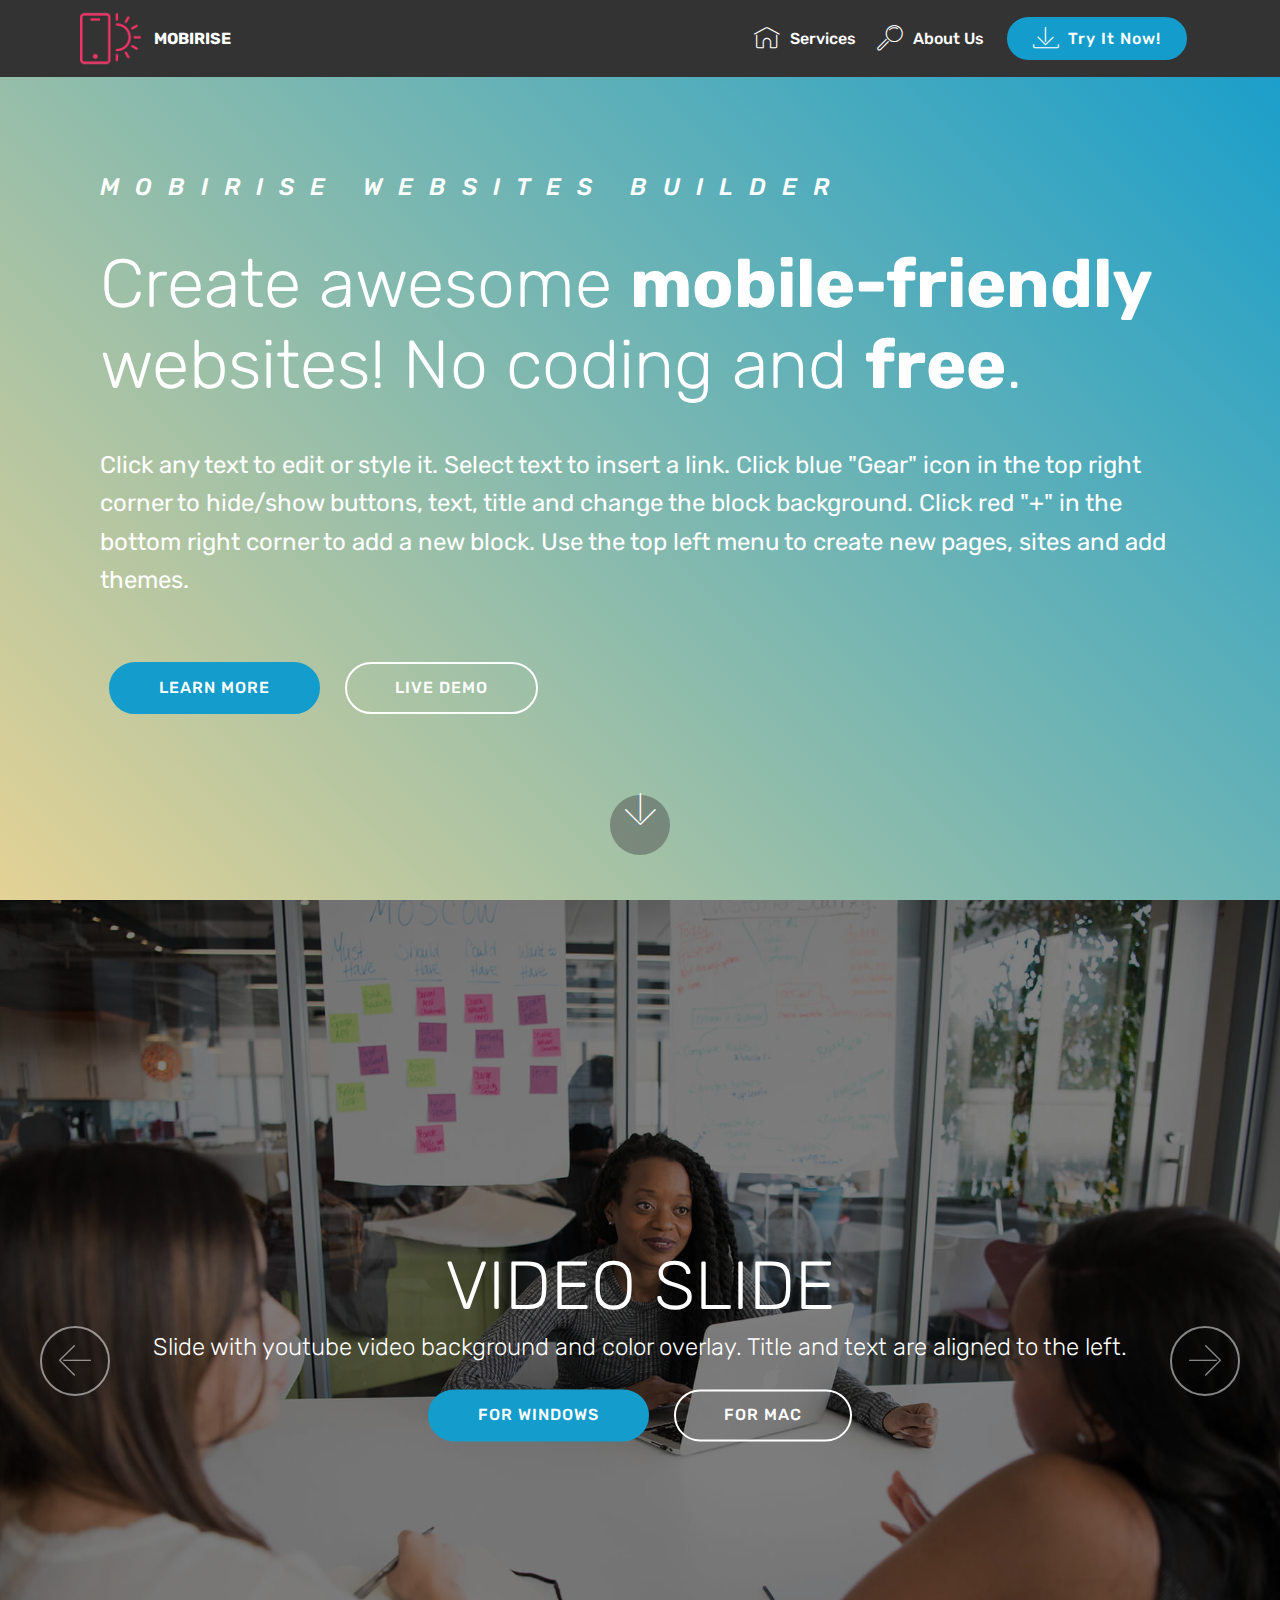
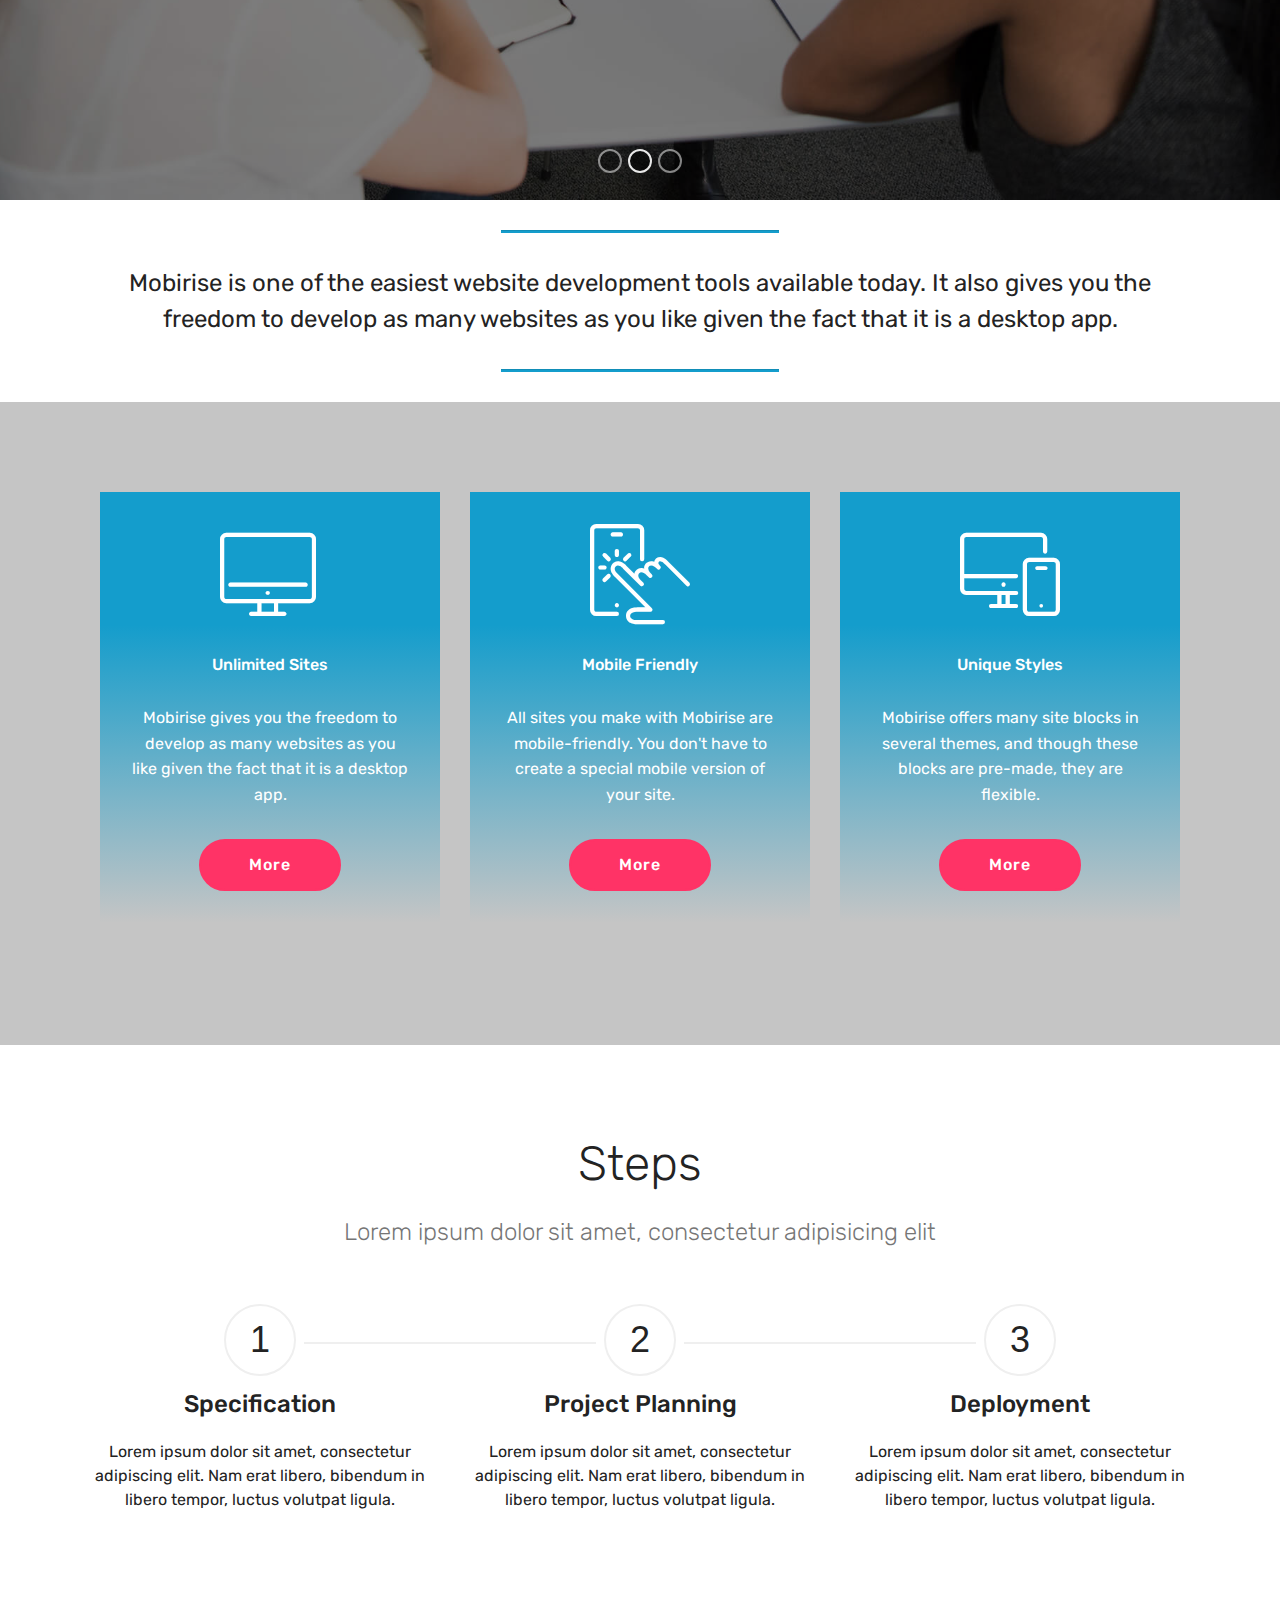
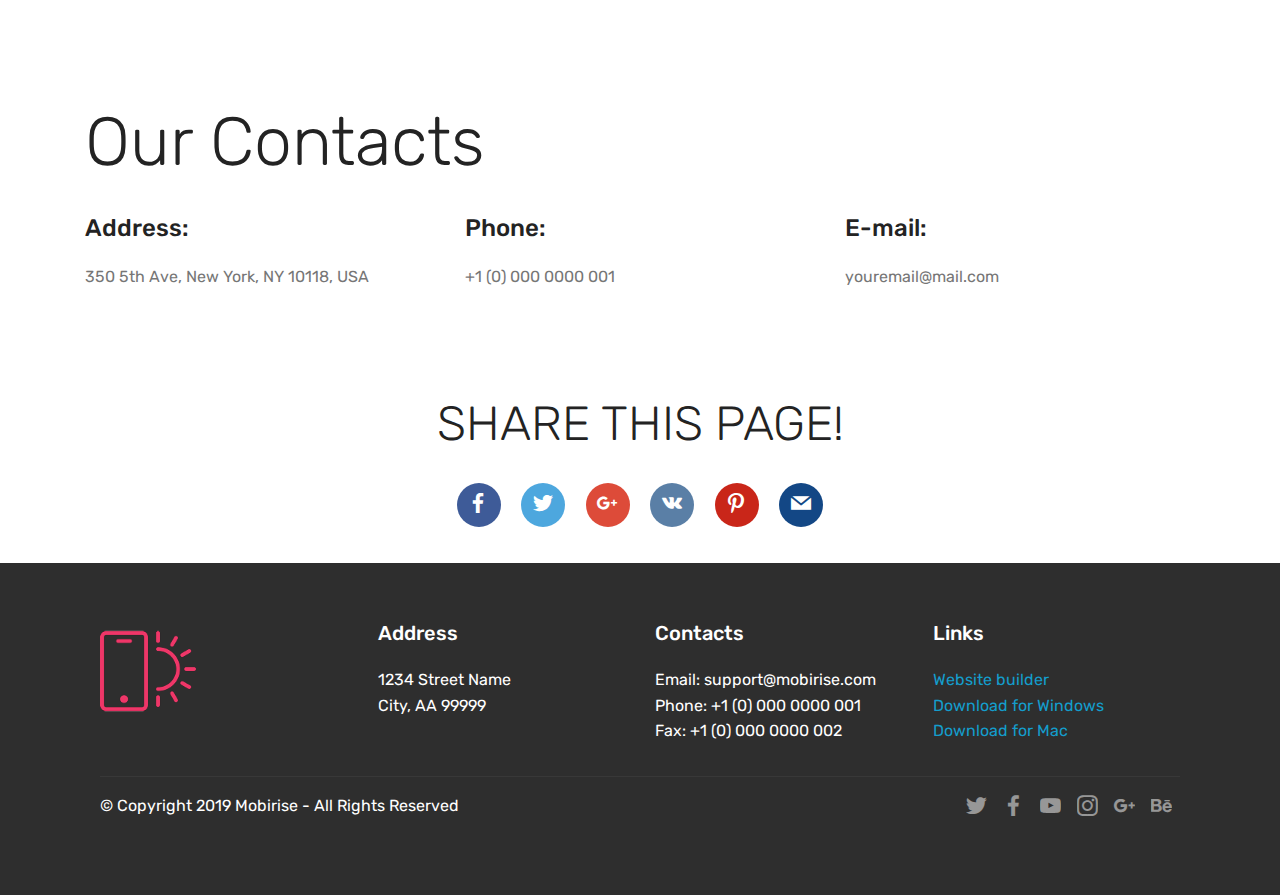
==== index.html @ 3c2e643e "create github pages" ====
<!DOCTYPE html>
<html  >
<head>
  <!-- Site made with Mobirise Website Builder v4.10.5, https://mobirise.com -->
  <meta charset="UTF-8">
  <meta http-equiv="X-UA-Compatible" content="IE=edge">
  <meta name="generator" content="Mobirise v4.10.5, mobirise.com">
  <meta name="viewport" content="width=device-width, initial-scale=1, minimum-scale=1">
  <link rel="shortcut icon" href="assets/images/images-128x78.png" type="image/x-icon">
  <meta name="description" content="">
  
  <title>Home</title>
  <link rel="stylesheet" href="assets/web/assets/mobirise-icons/mobirise-icons.css">
  <link rel="stylesheet" href="assets/tether/tether.min.css">
  <link rel="stylesheet" href="assets/bootstrap/css/bootstrap.min.css">
  <link rel="stylesheet" href="assets/bootstrap/css/bootstrap-grid.min.css">
  <link rel="stylesheet" href="assets/bootstrap/css/bootstrap-reboot.min.css">
  <link rel="stylesheet" href="assets/dropdown/css/style.css">
  <link rel="stylesheet" href="assets/socicon/css/styles.css">
  <link rel="stylesheet" href="assets/theme/css/style.css">
  <link rel="stylesheet" href="assets/mobirise/css/mbr-additional.css" type="text/css">
  
  
  
</head>
<body>
  <section class="menu cid-rwXrgHMlRK" once="menu" id="menu1-0">

    

    <nav class="navbar navbar-expand beta-menu navbar-dropdown align-items-center navbar-fixed-top navbar-toggleable-sm">
        <button class="navbar-toggler navbar-toggler-right" type="button" data-toggle="collapse" data-target="#navbarSupportedContent" aria-controls="navbarSupportedContent" aria-expanded="false" aria-label="Toggle navigation">
            <div class="hamburger">
                <span></span>
                <span></span>
                <span></span>
                <span></span>
            </div>
        </button>
        <div class="menu-logo">
            <div class="navbar-brand">
                <span class="navbar-logo">
                    <a href="https://mobirise.co">
                         <img src="assets/images/logo2.png" alt="Mobirise" style="height: 3.8rem;">
                    </a>
                </span>
                <span class="navbar-caption-wrap">
                    <a class="navbar-caption text-white display-4" href="https://mobirise.co">
                        MOBIRISE
                    </a>
                </span>
            </div>
        </div>
        <div class="collapse navbar-collapse" id="navbarSupportedContent">
            <ul class="navbar-nav nav-dropdown" data-app-modern-menu="true">
                <li class="nav-item">
                    <a class="nav-link link text-white display-4" href="https://mobirise.co">
                        <span class="mbri-home mbr-iconfont mbr-iconfont-btn"></span>
                        Services
                    </a>
                </li>
                <li class="nav-item">
                    <a class="nav-link link text-white display-4" href="https://mobirise.co">
                        <span class="mbri-search mbr-iconfont mbr-iconfont-btn"></span>
                        About Us
                    </a>
                </li>
            </ul>
            <div class="navbar-buttons mbr-section-btn">
                <a class="btn btn-sm btn-primary display-4" href="https://mobirise.co">
                    <span class="mbri-save mbr-iconfont mbr-iconfont-btn "></span>
                    Try It Now!
                </a>
            </div>
        </div>
    </nav>
</section>

<section class="engine"><a href="https://mobirise.info/r">bootstrap templates</a></section><section class="header11 cid-rwXrsDc1kl mbr-fullscreen" id="header11-1">

    <!-- Block parameters controls (Blue "Gear" panel) -->
    
    <!-- End block parameters -->

    
    <div class="container align-left">
        <div class="media-container-column mbr-white col-md-12">
            <h3 class="mbr-section-subtitle py-3 mbr-fonts-style display-5">
                MOBIRISE WEBSITES BUILDER
            </h3>
            <h1 class="mbr-section-title py-3 mbr-fonts-style display-1">
                Create awesome <strong>mobile-friendly</strong> websites! No coding and <strong>free</strong>.
            </h1>
            <p class="mbr-text py-3 mbr-fonts-style display-5">
                Click any text to edit or style it. Select text to insert a link. Click blue "Gear" icon in the top right corner to hide/show buttons, text, title and change the block background. Click red "+" in the bottom right corner to add a new block. Use the top left menu to create new pages, sites and add themes.
            </p>
            <div class="mbr-section-btn py-4">
                    <a class="btn btn-md btn-primary display-4" href="https://mobirise.co">LEARN MORE</a>
                    <a class="btn btn-md btn-white-outline display-4" href="https://mobirise.co">LIVE DEMO</a>
            </div>
        </div>
    </div>

    <div class="mbr-arrow hidden-sm-down" aria-hidden="true">
        <a href="#next">
            <i class="mbri-down mbr-iconfont"></i>
        </a>
    </div>
</section>

<section class="carousel slide cid-rwXrDfEy8z" data-interval="false" id="slider1-2">

    

    <div class="full-screen"><div class="mbr-slider slide carousel" data-pause="true" data-keyboard="false" data-ride="false" data-interval="false"><ol class="carousel-indicators"><li data-app-prevent-settings="" data-target="#slider1-2" data-slide-to="0"></li><li data-app-prevent-settings="" data-target="#slider1-2" class=" active" data-slide-to="1"></li><li data-app-prevent-settings="" data-target="#slider1-2" data-slide-to="2"></li></ol><div class="carousel-inner" role="listbox"><div class="carousel-item slider-fullscreen-image" data-bg-video-slide="false" style="background-image: url(assets/images/mbr-1920x1252.jpg);"><div class="container container-slide"><div class="image_wrapper"><div class="mbr-overlay"></div><img src="assets/images/mbr-1920x1252.jpg"><div class="carousel-caption justify-content-center"><div class="col-10 align-center"><h2 class="mbr-fonts-style display-1">FULL SCREEN SLIDER</h2><p class="lead mbr-text mbr-fonts-style display-5">Choose from the large selection of latest pre-made blocks - jumbotrons, hero images, parallax scrolling, video backgrounds, hamburger menu, sticky header and more.</p><div class="mbr-section-btn" buttons="0"><a class="btn btn-success display-4" href="https://mobirise.com">FOR WINDOWS</a> <a class="btn  btn-white-outline display-4" href="https://mobirise.com">FOR MAC</a></div></div></div></div></div></div><div class="carousel-item slider-fullscreen-image active" data-bg-video-slide="false" style="background-image: url(assets/images/background2.jpg);"><div class="container container-slide"><div class="image_wrapper"><div class="mbr-overlay"></div><img src="assets/images/background2.jpg"><div class="carousel-caption justify-content-center"><div class="col-10 align-center"><h2 class="mbr-fonts-style display-1">VIDEO SLIDE</h2><p class="lead mbr-text mbr-fonts-style display-5">Slide with youtube video background and color overlay. Title and text are aligned to the left.</p><div class="mbr-section-btn" buttons="0"><a class="btn btn-primary display-4" href="https://mobirise.com">FOR WINDOWS</a> <a class="btn  btn-white-outline display-4" href="https://mobirise.com">FOR MAC</a></div></div></div></div></div></div><div class="carousel-item slider-fullscreen-image" data-bg-video-slide="false" style="background-image: url(assets/images/background3.jpg);"><div class="container container-slide"><div class="image_wrapper"><div class="mbr-overlay"></div><img src="assets/images/background3.jpg"><div class="carousel-caption justify-content-center"><div class="col-10 align-right"><h2 class="mbr-fonts-style display-1">IMAGE SLIDE</h2><p class="lead mbr-text mbr-fonts-style display-5">Choose from the large selection of latest pre-made blocks - jumbotrons, hero images, parallax scrolling, video backgrounds, hamburger menu, sticky header and more.</p><div class="mbr-section-btn" buttons="0"><a class="btn btn-info display-4" href="https://mobirise.com">FOR WINDOWS</a> <a class="btn  btn-white-outline display-4" href="https://mobirise.com">FOR MAC</a></div></div></div></div></div></div></div><a data-app-prevent-settings="" class="carousel-control carousel-control-prev" role="button" data-slide="prev" href="#slider1-2"><span aria-hidden="true" class="mbri-left mbr-iconfont"></span><span class="sr-only">Previous</span></a><a data-app-prevent-settings="" class="carousel-control carousel-control-next" role="button" data-slide="next" href="#slider1-2"><span aria-hidden="true" class="mbri-right mbr-iconfont"></span><span class="sr-only">Next</span></a></div></div>

</section>

<section class="mbr-section article content9 cid-rwXrHRR3zZ" id="content9-3">
    
     

    <div class="container">
        <div class="inner-container" style="width: 100%;">
            <hr class="line" style="width: 25%;">
            <div class="section-text align-center mbr-fonts-style display-5">
                    Mobirise is one of the easiest website development tools available today. It also gives you the freedom to develop as many websites as you like given the fact that it is a desktop app.
                </div>
            <hr class="line" style="width: 25%;">
        </div>
        </div>
</section>

<section class="features8 cid-rwXrQeJjG5 mbr-parallax-background" id="features8-4">

    

    <div class="mbr-overlay" style="opacity: 0.2; background-color: rgb(35, 35, 35);">
    </div>

    <div class="container">
        <div class="media-container-row">

            <div class="card  col-12 col-md-6 col-lg-4">
                <div class="card-img">
                    <span class="mbri-desktop mbr-iconfont"></span>
                </div>
                <div class="card-box align-center">
                    <h4 class="card-title mbr-fonts-style display-7">
                        Unlimited Sites
                    </h4>
                    <p class="mbr-text mbr-fonts-style display-7">
                       Mobirise gives you the freedom to develop as many websites as you like given the fact that it is a desktop app.
                    </p>
                    <div class="mbr-section-btn text-center">
                        <a href="https://mobirise.co" class="btn btn-secondary display-4">
                            More
                        </a>
                    </div>
                </div>
            </div>

            <div class="card  col-12 col-md-6 col-lg-4">
                <div class="card-img">
                    <span class="mbri-touch mbr-iconfont"></span>
                </div>
                <div class="card-box align-center">
                    <h4 class="card-title mbr-fonts-style display-7">
                        Mobile Friendly
                    </h4>
                    <p class="mbr-text mbr-fonts-style display-7">
                       All sites you make with Mobirise are mobile-friendly. You don't have to create a special mobile version of your site.
                    </p>
                    <div class="mbr-section-btn text-center">
                        <a href="https://mobirise.co" class="btn btn-secondary display-4">
                            More
                        </a>
                    </div>
                </div>
            </div>

            <div class="card  col-12 col-md-6 col-lg-4">
                <div class="card-img">
                    <span class="mbri-responsive mbr-iconfont"></span>
                </div>
                <div class="card-box align-center">
                    <h4 class="card-title mbr-fonts-style display-7">
                        Unique Styles
                    </h4>
                    <p class="mbr-text mbr-fonts-style display-7">
                       Mobirise offers many site blocks in several themes, and though these blocks are pre-made, they are flexible.
                    </p>
                    <div class="mbr-section-btn text-center">
                        <a href="https://mobirise.co" class="btn btn-secondary display-4">
                            More
                        </a>
                    </div>
                </div>
            </div>

            
        </div>
    </div>
</section>

<section class="step2 cid-rwXswhJ7ss" id="step2-7">

    

    
    
    <div class="container">
        <h2 class="mbr-section-title pb-3 mbr-fonts-style align-center display-2">
            Steps
        </h2>
        <h3 class="mbr-section-subtitle pb-5 mbr-fonts-style align-center display-5">
            Lorem ipsum dolor sit amet, consectetur adipisicing elit
        </h3>
        <div class="step-container row justify-content-center">
            <div class="card col-12 col-md-4 separline">
                <div class="step-element">
                    <div class="step-wrapper pb-3">
                        <h3 class="step d-flex align-items-center justify-content-center m-auto">
                            1
                        </h3>
                    </div>          
                    <div class="step-text-content align-center">
                        <h4 class="mbr-step-title pb-3 mbr-fonts-style display-5">Specification
                        </h4>
                        <p class="mbr-step-text mbr-fonts-style display-7">
                            Lorem ipsum dolor sit amet, consectetur adipiscing elit. Nam erat libero, bibendum in libero tempor, luctus volutpat ligula.</p>
                    </div>
                </div>
            </div>

            <div class="card col-12 separline col-md-4">
                <div class="step-element">
                    <div class="step-wrapper pb-3">
                        <h3 class="step d-flex align-items-center justify-content-center m-auto">
                            2
                        </h3>
                    </div>          
                    <div class="step-text-content align-center">
                        <h4 class="mbr-step-title pb-3 mbr-fonts-style display-5">Project Planning</h4>
                        <p class="mbr-step-text mbr-fonts-style display-7">
                            Lorem ipsum dolor sit amet, consectetur adipiscing elit. Nam erat libero, bibendum in libero tempor, luctus volutpat ligula.</p>
                    </div>
                </div>
            </div>

            <div class="card col-md-4 col-12 separline last-child">
                <div class="step-element">
                    <div class="step-wrapper pb-3">
                        <h3 class="step d-flex align-items-center justify-content-center m-auto">
                            3
                        </h3>
                    </div>          
                    <div class="step-text-content align-center">
                        <h4 class="mbr-step-title pb-3 mbr-fonts-style display-5">Deployment
                        </h4>
                        <p class="mbr-step-text mbr-fonts-style display-7">
                            Lorem ipsum dolor sit amet, consectetur adipiscing elit. Nam erat libero, bibendum in libero tempor, luctus volutpat ligula.</p>
                    </div>
                </div>
            </div>

            
            
            
            
            
            
            
            
            
            
            
        </div>
    </div>
</section>

<section class="mbr-section contacts2 cid-rwXsHUKEBJ" id="contacts2-8">
    <!---->
    
    <!---->
    <!--Overlay-->
    
    <!--Container-->
    <div class="container">
        <div class="row">
            <!--Titles-->
            <div class="title col-12">
                <h2 class="align-left mbr-fonts-style display-1">
                    Our Contacts
                </h2>
                
            </div>
            <div class="col-12">
                <div class="row justify-content-center">
                    <div class="col-12 col-md-4">
                        <div class="b b-adress">
                            <h5 class="align-left mbr-fonts-style m-0 display-5">
                                Address:
                            </h5>
                            <p class="mbr-text align-left mbr-fonts-style display-7">
                                350 5th Ave, New York, NY 10118, USA
                            </p>
                        </div>
                    </div>
                    <div class="col-12 col-md-4">
                        <div class="b b-phone">
                            <h5 class="align-left mbr-fonts-style m-0 display-5">
                                Phone:
                            </h5>
                            <p class="mbr-text align-left mbr-fonts-style display-7">
                                +1 (0) 000 0000 001
                            </p>
                        </div>
                    </div>
                    <div class="col-12 col-md-4">
                        <div class="b b-mail">
                            <h5 class="align-left mbr-fonts-style m-0 display-5">
                                E-mail:
                            </h5>
                            <p class="mbr-text align-left mbr-fonts-style display-7">
                                youremail@mail.com
                            </p>
                        </div>
                    </div>
                </div>
            </div>
        </div>
    </div>
</section>

<section class="cid-rwXsNIsAs7" id="social-buttons3-9">
    
    

    

    <div class="container">
        <div class="media-container-row">
            <div class="col-md-8 align-center">
                <h2 class="pb-3 mbr-section-title mbr-fonts-style display-2">
                    SHARE THIS PAGE!
                </h2>
                <div>
                    <div class="mbr-social-likes">
                        <span class="btn btn-social socicon-bg-facebook facebook mx-2" title="Share link on Facebook">
                            <i class="socicon socicon-facebook"></i>
                        </span>
                        <span class="btn btn-social twitter socicon-bg-twitter mx-2" title="Share link on Twitter">
                            <i class="socicon socicon-twitter"></i>
                        </span>
                        <span class="btn btn-social plusone socicon-bg-googleplus mx-2" title="Share link on Google+">
                            <i class="socicon socicon-googleplus"></i>
                        </span>
                        <span class="btn btn-social vkontakte socicon-bg-vkontakte mx-2" title="Share link on VKontakte">
                            <i class="socicon socicon-vkontakte"></i>
                        </span>
                        
                        <span class="btn btn-social pinterest socicon-bg-pinterest mx-2" title="Share link on Pinterest">
                            <i class="socicon socicon-pinterest"></i>
                        </span>
                        <span class="btn btn-social mailru socicon-bg-mail mx-2" title="Share link on Mailru">
                            <i class="socicon socicon-mail"></i>
                        </span>
                    </div>
                </div>
            </div>
        </div>
    </div>
</section>

<section class="cid-rwXt4MSSLx" id="footer1-b">

    

    

    <div class="container">
        <div class="media-container-row content text-white">
            <div class="col-12 col-md-3">
                <div class="media-wrap">
                    <a href="https://mobirise.co/">
                        <img src="assets/images/logo2.png" alt="Mobirise">
                    </a>
                </div>
            </div>
            <div class="col-12 col-md-3 mbr-fonts-style display-7">
                <h5 class="pb-3">
                    Address
                </h5>
                <p class="mbr-text">
                    1234 Street Name
                    <br>City, AA 99999
                </p>
            </div>
            <div class="col-12 col-md-3 mbr-fonts-style display-7">
                <h5 class="pb-3">
                    Contacts
                </h5>
                <p class="mbr-text">
                    Email: support@mobirise.com
                    <br>Phone: +1 (0) 000 0000 001
                    <br>Fax: +1 (0) 000 0000 002
                </p>
            </div>
            <div class="col-12 col-md-3 mbr-fonts-style display-7">
                <h5 class="pb-3">
                    Links
                </h5>
                <p class="mbr-text">
                    <a class="text-primary" href="https://mobirise.co/">Website builder</a>
                    <br><a class="text-primary" href="https://mobirise.co/">Download for Windows</a>
                    <br><a class="text-primary" href="https://mobirise.co/">Download for Mac</a>
                </p>
            </div>
        </div>
        <div class="footer-lower">
            <div class="media-container-row">
                <div class="col-sm-12">
                    <hr>
                </div>
            </div>
            <div class="media-container-row mbr-white">
                <div class="col-sm-6 copyright">
                    <p class="mbr-text mbr-fonts-style display-7">
                        © Copyright 2019 Mobirise - All Rights Reserved
                    </p>
                </div>
                <div class="col-md-6">
                    <div class="social-list align-right">
                        <div class="soc-item">
                            <a href="https://twitter.com/mobirise" target="_blank">
                                <span class="socicon-twitter socicon mbr-iconfont mbr-iconfont-social"></span>
                            </a>
                        </div>
                        <div class="soc-item">
                            <a href="https://www.facebook.com/pages/Mobirise/1616226671953247" target="_blank">
                                <span class="socicon-facebook socicon mbr-iconfont mbr-iconfont-social"></span>
                            </a>
                        </div>
                        <div class="soc-item">
                            <a href="https://www.youtube.com/c/mobirise" target="_blank">
                                <span class="socicon-youtube socicon mbr-iconfont mbr-iconfont-social"></span>
                            </a>
                        </div>
                        <div class="soc-item">
                            <a href="https://instagram.com/mobirise" target="_blank">
                                <span class="socicon-instagram socicon mbr-iconfont mbr-iconfont-social"></span>
                            </a>
                        </div>
                        <div class="soc-item">
                            <a href="https://plus.google.com/u/0/+Mobirise" target="_blank">
                                <span class="socicon-googleplus socicon mbr-iconfont mbr-iconfont-social"></span>
                            </a>
                        </div>
                        <div class="soc-item">
                            <a href="https://www.behance.net/Mobirise" target="_blank">
                                <span class="socicon-behance socicon mbr-iconfont mbr-iconfont-social"></span>
                            </a>
                        </div>
                    </div>
                </div>
            </div>
        </div>
    </div>
</section>


  <script src="assets/web/assets/jquery/jquery.min.js"></script>
  <script src="assets/popper/popper.min.js"></script>
  <script src="assets/tether/tether.min.js"></script>
  <script src="assets/bootstrap/js/bootstrap.min.js"></script>
  <script src="assets/smoothscroll/smooth-scroll.js"></script>
  <script src="assets/dropdown/js/nav-dropdown.js"></script>
  <script src="assets/dropdown/js/navbar-dropdown.js"></script>
  <script src="assets/touchswipe/jquery.touch-swipe.min.js"></script>
  <script src="assets/ytplayer/jquery.mb.ytplayer.min.js"></script>
  <script src="assets/sociallikes/social-likes.js"></script>
  <script src="assets/bootstrapcarouselswipe/bootstrap-carousel-swipe.js"></script>
  <script src="assets/parallax/jarallax.min.js"></script>
  <script src="assets/vimeoplayer/jquery.mb.vimeo_player.js"></script>
  <script src="assets/theme/js/script.js"></script>
  <script src="assets/slidervideo/script.js"></script>
  
  
</body>
</html>
---- assets/web/assets/mobirise-icons/mobirise-icons.css ----
@font-face {
  font-family: 'MobiriseIcons';
  src:  url('mobirise-icons.eot?spat4u');
  src:  url('mobirise-icons.eot?spat4u#iefix') format('embedded-opentype'),
    url('mobirise-icons.ttf?spat4u') format('truetype'),
    url('mobirise-icons.woff?spat4u') format('woff'),
    url('mobirise-icons.svg?spat4u#MobiriseIcons') format('svg');
  font-weight: normal;
  font-style: normal;
}

[class^="mbri-"], [class*=" mbri-"] {
  /* use !important to prevent issues with browser extensions that change fonts */
  font-family: MobiriseIcons !important;
  speak: none;
  font-style: normal;
  font-weight: normal;
  font-variant: normal;
  text-transform: none;
  line-height: 1;

  /* Better Font Rendering =========== */
  -webkit-font-smoothing: antialiased;
  -moz-osx-font-smoothing: grayscale;
}

.mbri-add-submenu:before {
  content: "\e900";
}
.mbri-alert:before {
  content: "\e901";
}
.mbri-align-center:before {
  content: "\e902";
}
.mbri-align-justify:before {
  content: "\e903";
}
.mbri-align-left:before {
  content: "\e904";
}
.mbri-align-right:before {
  content: "\e905";
}
.mbri-android:before {
  content: "\e906";
}
.mbri-apple:before {
  content: "\e907";
}
.mbri-arrow-down:before {
  content: "\e908";
}
.mbri-arrow-next:before {
  content: "\e909";
}
.mbri-arrow-prev:before {
  content: "\e90a";
}
.mbri-arrow-up:before {
  content: "\e90b";
}
.mbri-bold:before {
  content: "\e90c";
}
.mbri-bookmark:before {
  content: "\e90d";
}
.mbri-bootstrap:before {
  content: "\e90e";
}
.mbri-briefcase:before {
  content: "\e90f";
}
.mbri-browse:before {
  content: "\e910";
}
.mbri-bulleted-list:before {
  content: "\e911";
}
.mbri-calendar:before {
  content: "\e912";
}
.mbri-camera:before {
  content: "\e913";
}
.mbri-cart-add:before {
  content: "\e914";
}
.mbri-cart-full:before {
  content: "\e915";
}
.mbri-cash:before {
  content: "\e916";
}
.mbri-change-style:before {
  content: "\e917";
}
.mbri-chat:before {
  content: "\e918";
}
.mbri-clock:before {
  content: "\e919";
}
.mbri-close:before {
  content: "\e91a";
}
.mbri-cloud:before {
  content: "\e91b";
}
.mbri-code:before {
  content: "\e91c";
}
.mbri-contact-form:before {
  content: "\e91d";
}
.mbri-credit-card:before {
  content: "\e91e";
}
.mbri-cursor-click:before {
  content: "\e91f";
}
.mbri-cust-feedback:before {
  content: "\e920";
}
.mbri-database:before {
  content: "\e921";
}
.mbri-delivery:before {
  content: "\e922";
}
.mbri-desktop:before {
  content: "\e923";
}
.mbri-devices:before {
  content: "\e924";
}
.mbri-down:before {
  content: "\e925";
}
.mbri-download:before {
  content: "\e989";
}
.mbri-drag-n-drop:before {
  content: "\e927";
}
.mbri-drag-n-drop2:before {
  content: "\e928";
}
.mbri-edit:before {
  content: "\e929";
}
.mbri-edit2:before {
  content: "\e92a";
}
.mbri-error:before {
  content: "\e92b";
}
.mbri-extension:before {
  content: "\e92c";
}
.mbri-features:before {
  content: "\e92d";
}
.mbri-file:before {
  content: "\e92e";
}
.mbri-flag:before {
  content: "\e92f";
}
.mbri-folder:before {
  content: "\e930";
}
.mbri-gift:before {
  content: "\e931";
}
.mbri-github:before {
  content: "\e932";
}
.mbri-globe:before {
  content: "\e933";
}
.mbri-globe-2:before {
  content: "\e934";
}
.mbri-growing-chart:before {
  content: "\e935";
}
.mbri-hearth:before {
  content: "\e936";
}
.mbri-help:before {
  content: "\e937";
}
.mbri-home:before {
  content: "\e938";
}
.mbri-hot-cup:before {
  content: "\e939";
}
.mbri-idea:before {
  content: "\e93a";
}
.mbri-image-gallery:before {
  content: "\e93b";
}
.mbri-image-slider:before {
  content: "\e93c";
}
.mbri-info:before {
  content: "\e93d";
}
.mbri-italic:before {
  content: "\e93e";
}
.mbri-key:before {
  content: "\e93f";
}
.mbri-laptop:before {
  content: "\e940";
}
.mbri-layers:before {
  content: "\e941";
}
.mbri-left-right:before {
  content: "\e942";
}
.mbri-left:before {
  content: "\e943";
}
.mbri-letter:before {
  content: "\e944";
}
.mbri-like:before {
  content: "\e945";
}
.mbri-link:before {
  content: "\e946";
}
.mbri-lock:before {
  content: "\e947";
}
.mbri-login:before {
  content: "\e948";
}
.mbri-logout:before {
  content: "\e949";
}
.mbri-magic-stick:before {
  content: "\e94a";
}
.mbri-map-pin:before {
  content: "\e94b";
}
.mbri-menu:before {
  content: "\e94c";
}
.mbri-mobile:before {
  content: "\e94d";
}
.mbri-mobile2:before {
  content: "\e94e";
}
.mbri-mobirise:before {
  content: "\e94f";
}
.mbri-more-horizontal:before {
  content: "\e950";
}
.mbri-more-vertical:before {
  content: "\e951";
}
.mbri-music:before {
  content: "\e952";
}
.mbri-new-file:before {
  content: "\e953";
}
.mbri-numbered-list:before {
  content: "\e954";
}
.mbri-opened-folder:before {
  content: "\e955";
}
.mbri-pages:before {
  content: "\e956";
}
.mbri-paper-plane:before {
  content: "\e957";
}
.mbri-paperclip:before {
  content: "\e958";
}
.mbri-photo:before {
  content: "\e959";
}
.mbri-photos:before {
  content: "\e95a";
}
.mbri-pin:before {
  content: "\e95b";
}
.mbri-play:before {
  content: "\e95c";
}
.mbri-plus:before {
  content: "\e95d";
}
.mbri-preview:before {
  content: "\e95e";
}
.mbri-print:before {
  content: "\e95f";
}
.mbri-protect:before {
  content: "\e960";
}
.mbri-question:before {
  content: "\e961";
}
.mbri-quote-left:before {
  content: "\e962";
}
.mbri-quote-right:before {
  content: "\e963";
}
.mbri-refresh:before {
  content: "\e964";
}
.mbri-responsive:before {
  content: "\e965";
}
.mbri-right:before {
  content: "\e966";
}
.mbri-rocket:before {
  content: "\e967";
}
.mbri-sad-face:before {
  content: "\e968";
}
.mbri-sale:before {
  content: "\e969";
}
.mbri-save:before {
  content: "\e96a";
}
.mbri-search:before {
  content: "\e96b";
}
.mbri-setting:before {
  content: "\e96c";
}
.mbri-setting2:before {
  content: "\e96d";
}
.mbri-setting3:before {
  content: "\e96e";
}
.mbri-share:before {
  content: "\e96f";
}
.mbri-shopping-bag:before {
  content: "\e970";
}
.mbri-shopping-basket:before {
  content: "\e971";
}
.mbri-shopping-cart:before {
  content: "\e972";
}
.mbri-sites:before {
  content: "\e973";
}
.mbri-smile-face:before {
  content: "\e974";
}
.mbri-speed:before {
  content: "\e975";
}
.mbri-star:before {
  content: "\e976";
}
.mbri-success:before {
  content: "\e977";
}
.mbri-sun:before {
  content: "\e978";
}
.mbri-sun2:before {
  content: "\e979";
}
.mbri-tablet:before {
  content: "\e97a";
}
.mbri-tablet-vertical:before {
  content: "\e97b";
}
.mbri-target:before {
  content: "\e97c";
}
.mbri-timer:before {
  content: "\e97d";
}
.mbri-to-ftp:before {
  content: "\e97e";
}
.mbri-to-local-drive:before {
  content: "\e97f";
}
.mbri-touch-swipe:before {
  content: "\e980";
}
.mbri-touch:before {
  content: "\e981";
}
.mbri-trash:before {
  content: "\e982";
}
.mbri-underline:before {
  content: "\e983";
}
.mbri-unlink:before {
  content: "\e984";
}
.mbri-unlock:before {
  content: "\e985";
}
.mbri-up-down:before {
  content: "\e986";
}
.mbri-up:before {
  content: "\e987";
}
.mbri-update:before {
  content: "\e988";
}
.mbri-upload:before {
 content: "\e926"; 
}
.mbri-user:before {
  content: "\e98a";
}
.mbri-user2:before {
  content: "\e98b";
}
.mbri-users:before {
  content: "\e98c";
}
.mbri-video:before {
  content: "\e98d";
}
.mbri-video-play:before {
  content: "\e98e";
}
.mbri-watch:before {
  content: "\e98f";
}
.mbri-website-theme:before {
  content: "\e990";
}
.mbri-wifi:before {
  content: "\e991";
}
.mbri-windows:before {
  content: "\e992";
}
.mbri-zoom-out:before {
  content: "\e993";
}
.mbri-redo:before {
  content: "\e994";
}
.mbri-undo:before {
  content: "\e995";
}
---- assets/dropdown/css/style.css ----
.navbar-dropdown {
  left: 0;
  padding: 0;
  position: absolute;
  right: 0;
  top: 0;
  transition: all 0.45s ease;
  z-index: 1030;
  background: #282828; }
  .navbar-dropdown .navbar-logo {
    margin-right: 0.8rem;
    transition: margin 0.3s ease-in-out;
    vertical-align: middle; }
    .navbar-dropdown .navbar-logo img {
      height: 3.125rem;
      transition: all 0.3s ease-in-out; }
    .navbar-dropdown .navbar-logo.mbr-iconfont {
      font-size: 3.125rem;
      line-height: 3.125rem; }
  .navbar-dropdown .navbar-caption {
    font-weight: 700;
    white-space: normal;
    vertical-align: -4px;
    line-height: 3.125rem !important; }
    .navbar-dropdown .navbar-caption, .navbar-dropdown .navbar-caption:hover {
      color: inherit;
      text-decoration: none; }
  .navbar-dropdown .mbr-iconfont + .navbar-caption {
    vertical-align: -1px; }
  .navbar-dropdown.navbar-fixed-top {
    position: fixed; }
  .navbar-dropdown .navbar-brand span {
    vertical-align: -4px; }
  .navbar-dropdown.bg-color.transparent {
    background: none; }
  .navbar-dropdown.navbar-short .navbar-brand {
    padding: 0.625rem 0; }
    .navbar-dropdown.navbar-short .navbar-brand span {
      vertical-align: -1px; }
  .navbar-dropdown.navbar-short .navbar-caption {
    line-height: 2.375rem !important;
    vertical-align: -2px; }
  .navbar-dropdown.navbar-short .navbar-logo {
    margin-right: 0.5rem; }
    .navbar-dropdown.navbar-short .navbar-logo img {
      height: 2.375rem; }
    .navbar-dropdown.navbar-short .navbar-logo.mbr-iconfont {
      font-size: 2.375rem;
      line-height: 2.375rem; }
  .navbar-dropdown.navbar-short .mbr-table-cell {
    height: 3.625rem; }
  .navbar-dropdown .navbar-close {
    left: 0.6875rem;
    position: fixed;
    top: 0.75rem;
    z-index: 1000; }
  .navbar-dropdown .hamburger-icon {
    content: "";
    display: inline-block;
    vertical-align: middle;
    width: 16px;
    -webkit-box-shadow: 0 -6px 0 1px #282828,0 0 0 1px #282828,0 6px 0 1px #282828;
    -moz-box-shadow: 0 -6px 0 1px #282828,0 0 0 1px #282828,0 6px 0 1px #282828;
    box-shadow: 0 -6px 0 1px #282828,0 0 0 1px #282828,0 6px 0 1px #282828; }

.dropdown-menu .dropdown-toggle[data-toggle="dropdown-submenu"]::after {
  border-bottom: 0.35em solid transparent;
  border-left: 0.35em solid;
  border-right: 0;
  border-top: 0.35em solid transparent;
  margin-left: 0.3rem; }

.dropdown-menu .dropdown-item:focus {
  outline: 0; }

.nav-dropdown {
  font-size: 0.75rem;
  font-weight: 500;
  height: auto !important; }
  .nav-dropdown .nav-btn {
    padding-left: 1rem; }
  .nav-dropdown .link {
    margin: .667em 1.667em;
    font-weight: 500;
    padding: 0;
    transition: color .2s ease-in-out; }
    .nav-dropdown .link.dropdown-toggle {
      margin-right: 2.583em; }
      .nav-dropdown .link.dropdown-toggle::after {
        margin-left: .25rem;
        border-top: 0.35em solid;
        border-right: 0.35em solid transparent;
        border-left: 0.35em solid transparent;
        border-bottom: 0; }
      .nav-dropdown .link.dropdown-toggle[aria-expanded="true"] {
        margin: 0;
        padding: 0.667em 3.263em  0.667em 1.667em; }
  .nav-dropdown .link::after,
  .nav-dropdown .dropdown-item::after {
    color: inherit; }
  .nav-dropdown .btn {
    font-size: 0.75rem;
    font-weight: 700;
    letter-spacing: 0;
    margin-bottom: 0;
    padding-left: 1.25rem;
    padding-right: 1.25rem; }
  .nav-dropdown .dropdown-menu {
    border-radius: 0;
    border: 0;
    left: 0;
    margin: 0;
    padding-bottom: 1.25rem;
    padding-top: 1.25rem;
    position: relative; }
  .nav-dropdown .dropdown-submenu {
    margin-left: 0.125rem;
    top: 0; }
  .nav-dropdown .dropdown-item {
    font-weight: 500;
    line-height: 2;
    padding: 0.3846em 4.615em 0.3846em 1.5385em;
    position: relative;
    transition: color .2s ease-in-out, background-color .2s ease-in-out; }
    .nav-dropdown .dropdown-item::after {
      margin-top: -0.3077em;
      position: absolute;
      right: 1.1538em;
      top: 50%; }
    .nav-dropdown .dropdown-item:focus, .nav-dropdown .dropdown-item:hover {
      background: none; }

@media (max-width: 767px) {
  .nav-dropdown.navbar-toggleable-sm {
    bottom: 0;
    display: none;
    left: 0;
    overflow-x: hidden;
    position: fixed;
    top: 0;
    transform: translateX(-100%);
    -ms-transform: translateX(-100%);
    -webkit-transform: translateX(-100%);
    width: 18.75rem;
    z-index: 999; } }
.nav-dropdown.navbar-toggleable-xl {
  bottom: 0;
  display: none;
  left: 0;
  overflow-x: hidden;
  position: fixed;
  top: 0;
  transform: translateX(-100%);
  -ms-transform: translateX(-100%);
  -webkit-transform: translateX(-100%);
  width: 18.75rem;
  z-index: 999; }

.nav-dropdown-sm {
  display: block !important;
  overflow-x: hidden;
  overflow: auto;
  padding-top: 3.875rem; }
  .nav-dropdown-sm::after {
    content: "";
    display: block;
    height: 3rem;
    width: 100%; }
  .nav-dropdown-sm.collapse.in ~ .navbar-close {
    display: block !important; }
  .nav-dropdown-sm.collapsing, .nav-dropdown-sm.collapse.in {
    transform: translateX(0);
    -ms-transform: translateX(0);
    -webkit-transform: translateX(0);
    transition: all 0.25s ease-out;
    -webkit-transition: all 0.25s ease-out;
    background: #282828; }
  .nav-dropdown-sm.collapsing[aria-expanded="false"] {
    transform: translateX(-100%);
    -ms-transform: translateX(-100%);
    -webkit-transform: translateX(-100%); }
  .nav-dropdown-sm .nav-item {
    display: block;
    margin-left: 0 !important;
    padding-left: 0; }
  .nav-dropdown-sm .link,
  .nav-dropdown-sm .dropdown-item {
    border-top: 1px dotted rgba(255, 255, 255, 0.1);
    font-size: 0.8125rem;
    line-height: 1.6;
    margin: 0 !important;
    padding: 0.875rem 2.4rem 0.875rem 1.5625rem !important;
    position: relative;
    white-space: normal; }
    .nav-dropdown-sm .link:focus, .nav-dropdown-sm .link:hover,
    .nav-dropdown-sm .dropdown-item:focus,
    .nav-dropdown-sm .dropdown-item:hover {
      background: rgba(0, 0, 0, 0.2) !important;
      color: #c0a375; }
  .nav-dropdown-sm .nav-btn {
    position: relative;
    padding: 1.5625rem 1.5625rem 0 1.5625rem; }
    .nav-dropdown-sm .nav-btn::before {
      border-top: 1px dotted rgba(255, 255, 255, 0.1);
      content: "";
      left: 0;
      position: absolute;
      top: 0;
      width: 100%; }
    .nav-dropdown-sm .nav-btn + .nav-btn {
      padding-top: 0.625rem; }
      .nav-dropdown-sm .nav-btn + .nav-btn::before {
        display: none; }
  .nav-dropdown-sm .btn {
    padding: 0.625rem 0; }
  .nav-dropdown-sm .dropdown-toggle[data-toggle="dropdown-submenu"]::after {
    margin-left: .25rem;
    border-top: 0.35em solid;
    border-right: 0.35em solid transparent;
    border-left: 0.35em solid transparent;
    border-bottom: 0; }
  .nav-dropdown-sm .dropdown-toggle[data-toggle="dropdown-submenu"][aria-expanded="true"]::after {
    border-top: 0;
    border-right: 0.35em solid transparent;
    border-left: 0.35em solid transparent;
    border-bottom: 0.35em solid; }
  .nav-dropdown-sm .dropdown-menu {
    margin: 0;
    padding: 0;
    position: relative;
    top: 0;
    left: 0;
    width: 100%;
    border: 0;
    float: none;
    border-radius: 0;
    background: none; }
  .nav-dropdown-sm .dropdown-submenu {
    left: 100%;
    margin-left: 0.125rem;
    margin-top: -1.25rem;
    top: 0; }

.navbar-toggleable-sm .nav-dropdown .dropdown-menu {
  position: absolute; }

.navbar-toggleable-sm .nav-dropdown .dropdown-submenu {
  left: 100%;
  margin-left: 0.125rem;
  margin-top: -1.25rem;
  top: 0; }

.navbar-toggleable-sm.opened .nav-dropdown .dropdown-menu {
  position: relative; }

.navbar-toggleable-sm.opened .nav-dropdown .dropdown-submenu {
  left: 0;
  margin-left: 00rem;
  margin-top: 0rem;
  top: 0; }

.is-builder .nav-dropdown.collapsing {
  transition: none !important; }

/*# sourceMappingURL=style.css.map */
---- assets/socicon/css/styles.css ----
@charset "UTF-8";

@font-face {
  font-family: "socicon";
  src:url("../fonts/socicon.eot");
  src:url("../fonts/socicon.eot?#iefix") format("embedded-opentype"),
    url("../fonts/socicon.woff") format("woff"),
    url("../fonts/socicon.ttf") format("truetype"),
    url("../fonts/socicon.svg#socicon") format("svg");
  font-weight: normal;
  font-style: normal;

}

[data-icon]:before {
  font-family: "socicon" !important;
  content: attr(data-icon);
  font-style: normal !important;
  font-weight: normal !important;
  font-variant: normal !important;
  text-transform: none !important;
  speak: none;
  line-height: 1;
  -webkit-font-smoothing: antialiased;
  -moz-osx-font-smoothing: grayscale;
}

[class^="socicon-"]:before,
[class*=" socicon-"]:before {
  font-family: "socicon" !important;
  font-style: normal !important;
  font-weight: normal !important;
  font-variant: normal !important;
  text-transform: none !important;
  speak: none;
  line-height: 1;
  -webkit-font-smoothing: antialiased;
  -moz-osx-font-smoothing: grayscale;
}

.socicon-modelmayhem:before {
  content: "\e000";
}
.socicon-mixcloud:before {
  content: "\e001";
}
.socicon-drupal:before {
  content: "\e002";
}
.socicon-swarm:before {
  content: "\e003";
}
.socicon-istock:before {
  content: "\e004";
}
.socicon-yammer:before {
  content: "\e005";
}
.socicon-ello:before {
  content: "\e006";
}
.socicon-stackoverflow:before {
  content: "\e007";
}
.socicon-persona:before {
  content: "\e008";
}
.socicon-triplej:before {
  content: "\e009";
}
.socicon-houzz:before {
  content: "\e00a";
}
.socicon-rss:before {
  content: "\e00b";
}
.socicon-paypal:before {
  content: "\e00c";
}
.socicon-odnoklassniki:before {
  content: "\e00d";
}
.socicon-airbnb:before {
  content: "\e00e";
}
.socicon-periscope:before {
  content: "\e00f";
}
.socicon-outlook:before {
  content: "\e010";
}
.socicon-coderwall:before {
  content: "\e011";
}
.socicon-tripadvisor:before {
  content: "\e012";
}
.socicon-appnet:before {
  content: "\e013";
}
.socicon-goodreads:before {
  content: "\e014";
}
.socicon-tripit:before {
  content: "\e015";
}
.socicon-lanyrd:before {
  content: "\e016";
}
.socicon-slideshare:before {
  content: "\e017";
}
.socicon-buffer:before {
  content: "\e018";
}
.socicon-disqus:before {
  content: "\e019";
}
.socicon-vkontakte:before {
  content: "\e01a";
}
.socicon-whatsapp:before {
  content: "\e01b";
}
.socicon-patreon:before {
  content: "\e01c";
}
.socicon-storehouse:before {
  content: "\e01d";
}
.socicon-pocket:before {
  content: "\e01e";
}
.socicon-mail:before {
  content: "\e01f";
}
.socicon-blogger:before {
  content: "\e020";
}
.socicon-technorati:before {
  content: "\e021";
}
.socicon-reddit:before {
  content: "\e022";
}
.socicon-dribbble:before {
  content: "\e023";
}
.socicon-stumbleupon:before {
  content: "\e024";
}
.socicon-digg:before {
  content: "\e025";
}
.socicon-envato:before {
  content: "\e026";
}
.socicon-behance:before {
  content: "\e027";
}
.socicon-delicious:before {
  content: "\e028";
}
.socicon-deviantart:before {
  content: "\e029";
}
.socicon-forrst:before {
  content: "\e02a";
}
.socicon-play:before {
  content: "\e02b";
}
.socicon-zerply:before {
  content: "\e02c";
}
.socicon-wikipedia:before {
  content: "\e02d";
}
.socicon-apple:before {
  content: "\e02e";
}
.socicon-flattr:before {
  content: "\e02f";
}
.socicon-github:before {
  content: "\e030";
}
.socicon-renren:before {
  content: "\e031";
}
.socicon-friendfeed:before {
  content: "\e032";
}
.socicon-newsvine:before {
  content: "\e033";
}
.socicon-identica:before {
  content: "\e034";
}
.socicon-bebo:before {
  content: "\e035";
}
.socicon-zynga:before {
  content: "\e036";
}
.socicon-steam:before {
  content: "\e037";
}
.socicon-xbox:before {
  content: "\e038";
}
.socicon-windows:before {
  content: "\e039";
}
.socicon-qq:before {
  content: "\e03a";
}
.socicon-douban:before {
  content: "\e03b";
}
.socicon-meetup:before {
  content: "\e03c";
}
.socicon-playstation:before {
  content: "\e03d";
}
.socicon-android:before {
  content: "\e03e";
}
.socicon-snapchat:before {
  content: "\e03f";
}
.socicon-twitter:before {
  content: "\e040";
}
.socicon-facebook:before {
  content: "\e041";
}
.socicon-googleplus:before {
  content: "\e042";
}
.socicon-pinterest:before {
  content: "\e043";
}
.socicon-foursquare:before {
  content: "\e044";
}
.socicon-yahoo:before {
  content: "\e045";
}
.socicon-skype:before {
  content: "\e046";
}
.socicon-yelp:before {
  content: "\e047";
}
.socicon-feedburner:before {
  content: "\e048";
}
.socicon-linkedin:before {
  content: "\e049";
}
.socicon-viadeo:before {
  content: "\e04a";
}
.socicon-xing:before {
  content: "\e04b";
}
.socicon-myspace:before {
  content: "\e04c";
}
.socicon-soundcloud:before {
  content: "\e04d";
}
.socicon-spotify:before {
  content: "\e04e";
}
.socicon-grooveshark:before {
  content: "\e04f";
}
.socicon-lastfm:before {
  content: "\e050";
}
.socicon-youtube:before {
  content: "\e051";
}
.socicon-vimeo:before {
  content: "\e052";
}
.socicon-dailymotion:before {
  content: "\e053";
}
.socicon-vine:before {
  content: "\e054";
}
.socicon-flickr:before {
  content: "\e055";
}
.socicon-500px:before {
  content: "\e056";
}
.socicon-wordpress:before {
  content: "\e058";
}
.socicon-tumblr:before {
  content: "\e059";
}
.socicon-twitch:before {
  content: "\e05a";
}
.socicon-8tracks:before {
  content: "\e05b";
}
.socicon-amazon:before {
  content: "\e05c";
}
.socicon-icq:before {
  content: "\e05d";
}
.socicon-smugmug:before {
  content: "\e05e";
}
.socicon-ravelry:before {
  content: "\e05f";
}
.socicon-weibo:before {
  content: "\e060";
}
.socicon-baidu:before {
  content: "\e061";
}
.socicon-angellist:before {
  content: "\e062";
}
.socicon-ebay:before {
  content: "\e063";
}
.socicon-imdb:before {
  content: "\e064";
}
.socicon-stayfriends:before {
  content: "\e065";
}
.socicon-residentadvisor:before {
  content: "\e066";
}
.socicon-google:before {
  content: "\e067";
}
.socicon-yandex:before {
  content: "\e068";
}
.socicon-sharethis:before {
  content: "\e069";
}
.socicon-bandcamp:before {
  content: "\e06a";
}
.socicon-itunes:before {
  content: "\e06b";
}
.socicon-deezer:before {
  content: "\e06c";
}
.socicon-telegram:before {
  content: "\e06e";
}
.socicon-openid:before {
  content: "\e06f";
}
.socicon-amplement:before {
  content: "\e070";
}
.socicon-viber:before {
  content: "\e071";
}
.socicon-zomato:before {
  content: "\e072";
}
.socicon-draugiem:before {
  content: "\e074";
}
.socicon-endomodo:before {
  content: "\e075";
}
.socicon-filmweb:before {
  content: "\e076";
}
.socicon-stackexchange:before {
  content: "\e077";
}
.socicon-wykop:before {
  content: "\e078";
}
.socicon-teamspeak:before {
  content: "\e079";
}
.socicon-teamviewer:before {
  content: "\e07a";
}
.socicon-ventrilo:before {
  content: "\e07b";
}
.socicon-younow:before {
  content: "\e07c";
}
.socicon-raidcall:before {
  content: "\e07d";
}
.socicon-mumble:before {
  content: "\e07e";
}
.socicon-medium:before {
  content: "\e06d";
}
.socicon-bebee:before {
  content: "\e07f";
}
.socicon-hitbox:before {
  content: "\e080";
}
.socicon-reverbnation:before {
  content: "\e081";
}
.socicon-formulr:before {
  content: "\e082";
}
.socicon-instagram:before {
  content: "\e057";
}
.socicon-battlenet:before {
  content: "\e083";
}
.socicon-chrome:before {
  content: "\e084";
}
.socicon-discord:before {
  content: "\e086";
}
.socicon-issuu:before {
  content: "\e087";
}
.socicon-macos:before {
  content: "\e088";
}
.socicon-firefox:before {
  content: "\e089";
}
.socicon-opera:before {
  content: "\e08d";
}
.socicon-keybase:before {
  content: "\e090";
}
.socicon-alliance:before {
  content: "\e091";
}
.socicon-livejournal:before {
  content: "\e092";
}
.socicon-googlephotos:before {
  content: "\e093";
}
.socicon-horde:before {
  content: "\e094";
}
.socicon-etsy:before {
  content: "\e095";
}
.socicon-zapier:before {
  content: "\e096";
}
.socicon-google-scholar:before {
  content: "\e097";
}
.socicon-researchgate:before {
  content: "\e098";
}
.socicon-wechat:before {
  content: "\e099";
}
.socicon-strava:before {
  content: "\e09a";
}
.socicon-line:before {
  content: "\e09b";
}
.socicon-lyft:before {
  content: "\e09c";
}
.socicon-uber:before {
  content: "\e09d";
}
.socicon-songkick:before {
  content: "\e09e";
}
.socicon-viewbug:before {
  content: "\e09f";
}
.socicon-googlegroups:before {
  content: "\e0a0";
}
.socicon-quora:before {
  content: "\e073";
}
.socicon-diablo:before {
  content: "\e085";
}
.socicon-blizzard:before {
  content: "\e0a1";
}
.socicon-hearthstone:before {
  content: "\e08b";
}
.socicon-heroes:before {
  content: "\e08a";
}
.socicon-overwatch:before {
  content: "\e08c";
}
.socicon-warcraft:before {
  content: "\e08e";
}
.socicon-starcraft:before {
  content: "\e08f";
}
.socicon-beam:before {
  content: "\e0a2";
}
.socicon-curse:before {
  content: "\e0a3";
}
.socicon-player:before {
  content: "\e0a4";
}
.socicon-streamjar:before {
  content: "\e0a5";
}
.socicon-nintendo:before {
  content: "\e0a6";
}
.socicon-hellocoton:before {
  content: "\e0a7";
}
---- assets/theme/css/style.css ----
/*!
 * Mobirise v4 theme (https://mobirise.com/)
 * Copyright 2017 Mobirise
 */
section {
  background-color: #eeeeee; }

section,
.container,
.container-fluid {
  position: relative;
  word-wrap: break-word; }

a.mbr-iconfont:hover {
  text-decoration: none; }

.article .lead p, .article .lead ul, .article .lead ol, .article .lead pre, .article .lead blockquote {
  margin-bottom: 0; }

a {
  font-style: normal;
  font-weight: 400;
  cursor: pointer; }
  a, a:hover {
    text-decoration: none; }

figure {
  margin-bottom: 0; }

body {
  color: #232323; }

h1, h2, h3, h4, h5, h6,
.h1, .h2, .h3, .h4, .h5, .h6,
.display-1, .display-2, .display-3, .display-4 {
  line-height: 1;
  word-break: break-word;
  word-wrap: break-word; }

b, strong {
  font-weight: bold; }

blockquote {
  padding: 10px 0 10px 20px;
  position: relative;
  border-left: 2px solid;
  border-color: #ff3366; }

input:-webkit-autofill, input:-webkit-autofill:hover, input:-webkit-autofill:focus, input:-webkit-autofill:active {
  transition-delay: 9999s;
  transition-property: background-color, color; }

textarea[type="hidden"] {
  display: none; }

body {
  position: relative; }

section {
  background-position: 50% 50%;
  background-repeat: no-repeat;
  background-size: cover; }
  section .mbr-background-video,
  section .mbr-background-video-preview {
    position: absolute;
    bottom: 0;
    left: 0;
    right: 0;
    top: 0; }

.hidden {
  visibility: hidden; }

.mbr-z-index20 {
  z-index: 20; }

/*! Base colors */
.mbr-white {
  color: #ffffff; }

.mbr-black {
  color: #000000; }

.mbr-bg-white {
  background-color: #ffffff; }

.mbr-bg-black {
  background-color: #000000; }

/*! Text-aligns */
.align-left {
  text-align: left; }

.align-center {
  text-align: center; }

.align-right {
  text-align: right; }

@media (max-width: 767px) {
  .align-left, .align-center, .align-right, .mbr-section-btn, .mbr-section-title {
    text-align: center; } }
/*! Font-weight  */
.mbr-light {
  font-weight: 300; }

.mbr-regular {
  font-weight: 400; }

.mbr-semibold {
  font-weight: 500; }

.mbr-bold {
  font-weight: 700; }

/*! Media  */
.media-size-item {
  -webkit-flex: 1 1 auto;
  -moz-flex: 1 1 auto;
  -ms-flex: 1 1 auto;
  -o-flex: 1 1 auto;
  flex: 1 1 auto; }

.media-content {
  -webkit-flex-basis: 100%;
  flex-basis: 100%; }

.media-container-row {
  display: -ms-flexbox;
  display: -webkit-flex;
  display: flex;
  -webkit-flex-direction: row;
  -ms-flex-direction: row;
  flex-direction: row;
  -webkit-flex-wrap: wrap;
  -ms-flex-wrap: wrap;
  flex-wrap: wrap;
  -webkit-justify-content: center;
  -ms-flex-pack: center;
  justify-content: center;
  -webkit-align-content: center;
  -ms-flex-line-pack: center;
  align-content: center;
  -webkit-align-items: start;
  -ms-flex-align: start;
  align-items: start; }
  .media-container-row .media-size-item {
    width: 400px; }

.media-container-column {
  display: -ms-flexbox;
  display: -webkit-flex;
  display: flex;
  -webkit-flex-direction: column;
  -ms-flex-direction: column;
  flex-direction: column;
  -webkit-flex-wrap: wrap;
  -ms-flex-wrap: wrap;
  flex-wrap: wrap;
  -webkit-justify-content: center;
  -ms-flex-pack: center;
  justify-content: center;
  -webkit-align-content: center;
  -ms-flex-line-pack: center;
  align-content: center;
  -webkit-align-items: stretch;
  -ms-flex-align: stretch;
  align-items: stretch; }
  .media-container-column > * {
    width: 100%; }

@media (min-width: 992px) {
  .media-container-row {
    -webkit-flex-wrap: nowrap;
    -ms-flex-wrap: nowrap;
    flex-wrap: nowrap; } }
figure {
  overflow: hidden; }

figure[mbr-media-size] {
  transition: width 0.1s; }

.mbr-figure img, .mbr-figure iframe {
  display: block;
  width: 100%; }

.card {
  background-color: transparent;
  border: none; }

.card-box {
  width: 100%; }

.card-img {
  text-align: center;
  flex-shrink: 0;
  -webkit-flex-shrink: 0; }

.media {
  max-width: 100%;
  margin: 0 auto; }

.mbr-figure {
  -ms-flex-item-align: center;
  -ms-grid-row-align: center;
  -webkit-align-self: center;
  align-self: center; }

.media-container > div {
  max-width: 100%; }

.mbr-figure img, .card-img img {
  width: 100%; }

@media (max-width: 991px) {
  .media-size-item {
    width: auto !important; }

  .media {
    width: auto; }

  .mbr-figure {
    width: 100% !important; } }
/*! Buttons */
.mbr-section-btn {
  margin-left: -.25rem;
  margin-right: -.25rem;
  font-size: 0; }

nav .mbr-section-btn {
  margin-left: 0rem;
  margin-right: 0rem; }

/*! Btn icon margin */
.btn .mbr-iconfont, .btn.btn-sm .mbr-iconfont {
  cursor: pointer;
  margin-right: 0.5rem; }

.btn.btn-md .mbr-iconfont, .btn.btn-md .mbr-iconfont {
  margin-right: 0.8rem; }

.mbr-regular {
  font-weight: 400; }

.mbr-semibold {
  font-weight: 500; }

.mbr-bold {
  font-weight: 700; }

[type="submit"] {
  -webkit-appearance: none; }

/*! Full-screen */
.mbr-fullscreen .mbr-overlay {
  min-height: 100vh; }

.mbr-fullscreen {
  display: flex;
  display: -webkit-flex;
  display: -moz-flex;
  display: -ms-flex;
  display: -o-flex;
  align-items: center;
  -webkit-align-items: center;
  min-height: 100vh;
  padding-top: 3rem;
  padding-bottom: 3rem; }

/*! Map */
.map {
  height: 25rem;
  position: relative; }
  .map iframe {
    width: 100%;
    height: 100%; }

/* Form */
.form-asterisk {
  font-family: initial;
  position: absolute;
  top: -2px;
  font-weight: normal; }

/*! Scroll to top arrow */
.mbr-arrow-up {
  bottom: 25px;
  right: 90px;
  position: fixed;
  text-align: right;
  z-index: 5000;
  color: #ffffff;
  font-size: 32px;
  transform: rotate(180deg);
  -webkit-transform: rotate(180deg); }

.mbr-arrow-up a {
  background: rgba(0, 0, 0, 0.2);
  border-radius: 3px;
  color: #fff;
  display: inline-block;
  height: 60px;
  width: 60px;
  outline-style: none !important;
  position: relative;
  text-decoration: none;
  transition: all .3s ease-in-out;
  cursor: pointer;
  text-align: center; }
  .mbr-arrow-up a:hover {
    background-color: rgba(0, 0, 0, 0.4); }
  .mbr-arrow-up a i {
    line-height: 60px; }

.mbr-arrow-up-icon {
  display: block;
  color: #fff; }

.mbr-arrow-up-icon::before {
  content: "\203a";
  display: inline-block;
  font-family: serif;
  font-size: 32px;
  line-height: 1;
  font-style: normal;
  position: relative;
  top: 6px;
  left: -4px;
  -webkit-transform: rotate(-90deg);
  transform: rotate(-90deg); }

/*! Arrow Down */
.mbr-arrow {
  position: absolute;
  bottom: 45px;
  left: 50%;
  width: 60px;
  height: 60px;
  cursor: pointer;
  background-color: rgba(80, 80, 80, 0.5);
  border-radius: 50%;
  -webkit-transform: translateX(-50%);
  transform: translateX(-50%); }
  .mbr-arrow > a {
    display: inline-block;
    text-decoration: none;
    outline-style: none;
    -webkit-animation: arrowdown 1.7s ease-in-out infinite;
    animation: arrowdown 1.7s ease-in-out infinite; }
    .mbr-arrow > a > i {
      position: absolute;
      top: -2px;
      left: 15px;
      font-size: 2rem; }

@keyframes arrowdown {
  0% {
    transform: translateY(0px);
    -webkit-transform: translateY(0px); }
  50% {
    transform: translateY(-5px);
    -webkit-transform: translateY(-5px); }
  100% {
    transform: translateY(0px);
    -webkit-transform: translateY(0px); } }
@-webkit-keyframes arrowdown {
  0% {
    transform: translateY(0px);
    -webkit-transform: translateY(0px); }
  50% {
    transform: translateY(-5px);
    -webkit-transform: translateY(-5px); }
  100% {
    transform: translateY(0px);
    -webkit-transform: translateY(0px); } }
@media (max-width: 500px) {
  .mbr-arrow-up {
    left: 50%;
    right: auto;
    transform: translateX(-50%) rotate(180deg);
    -webkit-transform: translateX(-50%) rotate(180deg); } }
/*Gradients animation*/
@keyframes gradient-animation {
  from {
    background-position: 0% 100%;
    animation-timing-function: ease-in-out; }
  to {
    background-position: 100% 0%;
    animation-timing-function: ease-in-out; } }
@-webkit-keyframes gradient-animation {
  from {
    background-position: 0% 100%;
    animation-timing-function: ease-in-out; }
  to {
    background-position: 100% 0%;
    animation-timing-function: ease-in-out; } }
.bg-gradient {
  background-size: 200% 200%;
  animation: gradient-animation 5s infinite alternate;
  -webkit-animation: gradient-animation 5s infinite alternate; }

.menu .navbar-brand {
  display: -webkit-flex; }
  .menu .navbar-brand span {
    display: flex;
    display: -webkit-flex; }
  .menu .navbar-brand .navbar-caption-wrap {
    display: -webkit-flex; }
  .menu .navbar-brand .navbar-logo img {
    display: -webkit-flex; }
@media (min-width: 768px) and (max-width: 991px) {
  .menu .navbar-toggleable-sm .navbar-nav {
    display: -webkit-box;
    display: -webkit-flex;
    display: -ms-flexbox; } }
@media (max-width: 991px) {
  .menu .navbar-collapse {
    max-height: 93.5vh; }
    .menu .navbar-collapse.show {
      overflow: auto; } }
@media (min-width: 992px) {
  .menu .navbar-nav.nav-dropdown {
    display: -webkit-flex; }
  .menu .navbar-toggleable-sm .navbar-collapse {
    display: -webkit-flex !important; } }
@media (max-width: 767px) {
  .menu .navbar-collapse {
    max-height: 80vh; } }

.navbar {
  display: -webkit-flex;
  -webkit-flex-wrap: wrap;
  -webkit-align-items: center;
  -webkit-justify-content: space-between; }

.navbar-collapse {
  -webkit-flex-basis: 100%;
  -webkit-flex-grow: 1;
  -webkit-align-items: center; }

.nav-dropdown .link {
  padding: .667em 1.667em !important;
  margin: 0 !important; }

.nav {
  display: -webkit-flex;
  -webkit-flex-wrap: wrap; }

.row {
  display: -webkit-flex;
  -webkit-flex-wrap: wrap; }

.justify-content-center {
  -webkit-justify-content: center; }

.form-inline {
  display: -webkit-flex;
  -webkit-flex-flow: row wrap;
  -webkit-align-items: center; }

.card-wrapper {
  -webkit-flex: 1; }

.carousel-control {
  z-index: 10;
  display: -webkit-flex;
  -webkit-align-items: center;
  -webkit-justify-content: center; }

.carousel-controls {
  display: -webkit-flex; }

.media {
  display: -webkit-flex; }

.form-group:focus {
  outline: none; }

.jq-selectbox__select {
  padding: 1.07em .5em;
  position: absolute;
  top: 0;
  left: 0;
  width: 100%; }

.jq-selectbox__dropdown {
  position: absolute;
  top: 100% !important;
  left: 0 !important;
  width: 100% !important; }

.jq-selectbox__trigger-arrow {
  transform: translateY(-50%); }

.jq-selectbox li {
  padding: 1.07em .5em; }

input[type="range"] {
  padding-left: 0 !important;
  padding-right: 0 !important; }

.modal-dialog, .modal-content {
  height: 100%; }

.modal-dialog .carousel-inner {
  height: 100%;
  height: -webkit-fill-available;
  height: fill-available; }

.carousel-item {
  text-align: center; }

.carousel-item img {
  margin: auto; }

/*# sourceMappingURL=style.css.map */
.engine {
	position: absolute;
	text-indent: -2400px;
	text-align: center;
	padding: 0;
	top: 0;
	left: -2400px;
}
---- assets/mobirise/css/mbr-additional.css ----
@import url(https://fonts.googleapis.com/css?family=Rubik:300,300i,400,400i,500,500i,700,700i,900,900i);





body {
  font-style: normal;
  line-height: 1.5;
}
.mbr-section-title {
  font-style: normal;
  line-height: 1.2;
}
.mbr-section-subtitle {
  line-height: 1.3;
}
.mbr-text {
  font-style: normal;
  line-height: 1.6;
}
.display-1 {
  font-family: 'Rubik', sans-serif;
  font-size: 4.25rem;
}
.display-1 > .mbr-iconfont {
  font-size: 6.8rem;
}
.display-2 {
  font-family: 'Rubik', sans-serif;
  font-size: 3rem;
}
.display-2 > .mbr-iconfont {
  font-size: 4.8rem;
}
.display-4 {
  font-family: 'Rubik', sans-serif;
  font-size: 1rem;
}
.display-4 > .mbr-iconfont {
  font-size: 1.6rem;
}
.display-5 {
  font-family: 'Rubik', sans-serif;
  font-size: 1.5rem;
}
.display-5 > .mbr-iconfont {
  font-size: 2.4rem;
}
.display-7 {
  font-family: 'Rubik', sans-serif;
  font-size: 1rem;
}
.display-7 > .mbr-iconfont {
  font-size: 1.6rem;
}
/* ---- Fluid typography for mobile devices ---- */
/* 1.4 - font scale ratio ( bootstrap == 1.42857 ) */
/* 100vw - current viewport width */
/* (48 - 20)  48 == 48rem == 768px, 20 == 20rem == 320px(minimal supported viewport) */
/* 0.65 - min scale variable, may vary */
@media (max-width: 768px) {
  .display-1 {
    font-size: 3.4rem;
    font-size: calc( 2.1374999999999997rem + (4.25 - 2.1374999999999997) * ((100vw - 20rem) / (48 - 20)));
    line-height: calc( 1.4 * (2.1374999999999997rem + (4.25 - 2.1374999999999997) * ((100vw - 20rem) / (48 - 20))));
  }
  .display-2 {
    font-size: 2.4rem;
    font-size: calc( 1.7rem + (3 - 1.7) * ((100vw - 20rem) / (48 - 20)));
    line-height: calc( 1.4 * (1.7rem + (3 - 1.7) * ((100vw - 20rem) / (48 - 20))));
  }
  .display-4 {
    font-size: 0.8rem;
    font-size: calc( 1rem + (1 - 1) * ((100vw - 20rem) / (48 - 20)));
    line-height: calc( 1.4 * (1rem + (1 - 1) * ((100vw - 20rem) / (48 - 20))));
  }
  .display-5 {
    font-size: 1.2rem;
    font-size: calc( 1.175rem + (1.5 - 1.175) * ((100vw - 20rem) / (48 - 20)));
    line-height: calc( 1.4 * (1.175rem + (1.5 - 1.175) * ((100vw - 20rem) / (48 - 20))));
  }
}
/* Buttons */
.btn {
  font-weight: 500;
  border-width: 2px;
  font-style: normal;
  letter-spacing: 1px;
  margin: .4rem .8rem;
  white-space: normal;
  -webkit-transition: all 0.3s ease-in-out;
  -moz-transition: all 0.3s ease-in-out;
  transition: all 0.3s ease-in-out;
  display: inline-flex;
  align-items: center;
  justify-content: center;
  word-break: break-word;
  -webkit-align-items: center;
  -webkit-justify-content: center;
  display: -webkit-inline-flex;
  padding: 1rem 3rem;
  border-radius: 3px;
}
.btn-sm {
  font-weight: 500;
  letter-spacing: 1px;
  -webkit-transition: all 0.3s ease-in-out;
  -moz-transition: all 0.3s ease-in-out;
  transition: all 0.3s ease-in-out;
  padding: 0.6rem 1.5rem;
  border-radius: 3px;
}
.btn-md {
  font-weight: 500;
  letter-spacing: 1px;
  margin: .4rem .8rem !important;
  -webkit-transition: all 0.3s ease-in-out;
  -moz-transition: all 0.3s ease-in-out;
  transition: all 0.3s ease-in-out;
  padding: 1rem 3rem;
  border-radius: 3px;
}
.btn-lg {
  font-weight: 500;
  letter-spacing: 1px;
  margin: .4rem .8rem !important;
  -webkit-transition: all 0.3s ease-in-out;
  -moz-transition: all 0.3s ease-in-out;
  transition: all 0.3s ease-in-out;
  padding: 1.2rem 3.2rem;
  border-radius: 3px;
}
.bg-primary {
  background-color: #149dcc !important;
}
.bg-success {
  background-color: #f7ed4a !important;
}
.bg-info {
  background-color: #82786e !important;
}
.bg-warning {
  background-color: #879a9f !important;
}
.bg-danger {
  background-color: #b1a374 !important;
}
.btn-primary,
.btn-primary:active {
  background-color: #149dcc !important;
  border-color: #149dcc !important;
  color: #ffffff !important;
}
.btn-primary:hover,
.btn-primary:focus,
.btn-primary.focus,
.btn-primary.active {
  color: #ffffff !important;
  background-color: #0d6786 !important;
  border-color: #0d6786 !important;
}
.btn-primary.disabled,
.btn-primary:disabled {
  color: #ffffff !important;
  background-color: #0d6786 !important;
  border-color: #0d6786 !important;
}
.btn-secondary,
.btn-secondary:active {
  background-color: #ff3366 !important;
  border-color: #ff3366 !important;
  color: #ffffff !important;
}
.btn-secondary:hover,
.btn-secondary:focus,
.btn-secondary.focus,
.btn-secondary.active {
  color: #ffffff !important;
  background-color: #e50039 !important;
  border-color: #e50039 !important;
}
.btn-secondary.disabled,
.btn-secondary:disabled {
  color: #ffffff !important;
  background-color: #e50039 !important;
  border-color: #e50039 !important;
}
.btn-info,
.btn-info:active {
  background-color: #82786e !important;
  border-color: #82786e !important;
  color: #ffffff !important;
}
.btn-info:hover,
.btn-info:focus,
.btn-info.focus,
.btn-info.active {
  color: #ffffff !important;
  background-color: #59524b !important;
  border-color: #59524b !important;
}
.btn-info.disabled,
.btn-info:disabled {
  color: #ffffff !important;
  background-color: #59524b !important;
  border-color: #59524b !important;
}
.btn-success,
.btn-success:active {
  background-color: #f7ed4a !important;
  border-color: #f7ed4a !important;
  color: #3f3c03 !important;
}
.btn-success:hover,
.btn-success:focus,
.btn-success.focus,
.btn-success.active {
  color: #3f3c03 !important;
  background-color: #eadd0a !important;
  border-color: #eadd0a !important;
}
.btn-success.disabled,
.btn-success:disabled {
  color: #3f3c03 !important;
  background-color: #eadd0a !important;
  border-color: #eadd0a !important;
}
.btn-warning,
.btn-warning:active {
  background-color: #879a9f !important;
  border-color: #879a9f !important;
  color: #ffffff !important;
}
.btn-warning:hover,
.btn-warning:focus,
.btn-warning.focus,
.btn-warning.active {
  color: #ffffff !important;
  background-color: #617479 !important;
  border-color: #617479 !important;
}
.btn-warning.disabled,
.btn-warning:disabled {
  color: #ffffff !important;
  background-color: #617479 !important;
  border-color: #617479 !important;
}
.btn-danger,
.btn-danger:active {
  background-color: #b1a374 !important;
  border-color: #b1a374 !important;
  color: #ffffff !important;
}
.btn-danger:hover,
.btn-danger:focus,
.btn-danger.focus,
.btn-danger.active {
  color: #ffffff !important;
  background-color: #8b7d4e !important;
  border-color: #8b7d4e !important;
}
.btn-danger.disabled,
.btn-danger:disabled {
  color: #ffffff !important;
  background-color: #8b7d4e !important;
  border-color: #8b7d4e !important;
}
.btn-white {
  color: #333333 !important;
}
.btn-white,
.btn-white:active {
  background-color: #ffffff !important;
  border-color: #ffffff !important;
  color: #808080 !important;
}
.btn-white:hover,
.btn-white:focus,
.btn-white.focus,
.btn-white.active {
  color: #808080 !important;
  background-color: #d9d9d9 !important;
  border-color: #d9d9d9 !important;
}
.btn-white.disabled,
.btn-white:disabled {
  color: #808080 !important;
  background-color: #d9d9d9 !important;
  border-color: #d9d9d9 !important;
}
.btn-black,
.btn-black:active {
  background-color: #333333 !important;
  border-color: #333333 !important;
  color: #ffffff !important;
}
.btn-black:hover,
.btn-black:focus,
.btn-black.focus,
.btn-black.active {
  color: #ffffff !important;
  background-color: #0d0d0d !important;
  border-color: #0d0d0d !important;
}
.btn-black.disabled,
.btn-black:disabled {
  color: #ffffff !important;
  background-color: #0d0d0d !important;
  border-color: #0d0d0d !important;
}
.btn-primary-outline,
.btn-primary-outline:active {
  background: none;
  border-color: #0b566f;
  color: #0b566f;
}
.btn-primary-outline:hover,
.btn-primary-outline:focus,
.btn-primary-outline.focus,
.btn-primary-outline.active {
  color: #ffffff;
  background-color: #149dcc;
  border-color: #149dcc;
}
.btn-primary-outline.disabled,
.btn-primary-outline:disabled {
  color: #ffffff !important;
  background-color: #149dcc !important;
  border-color: #149dcc !important;
}
.btn-secondary-outline,
.btn-secondary-outline:active {
  background: none;
  border-color: #cc0033;
  color: #cc0033;
}
.btn-secondary-outline:hover,
.btn-secondary-outline:focus,
.btn-secondary-outline.focus,
.btn-secondary-outline.active {
  color: #ffffff;
  background-color: #ff3366;
  border-color: #ff3366;
}
.btn-secondary-outline.disabled,
.btn-secondary-outline:disabled {
  color: #ffffff !important;
  background-color: #ff3366 !important;
  border-color: #ff3366 !important;
}
.btn-info-outline,
.btn-info-outline:active {
  background: none;
  border-color: #4b453f;
  color: #4b453f;
}
.btn-info-outline:hover,
.btn-info-outline:focus,
.btn-info-outline.focus,
.btn-info-outline.active {
  color: #ffffff;
  background-color: #82786e;
  border-color: #82786e;
}
.btn-info-outline.disabled,
.btn-info-outline:disabled {
  color: #ffffff !important;
  background-color: #82786e !important;
  border-color: #82786e !important;
}
.btn-success-outline,
.btn-success-outline:active {
  background: none;
  border-color: #d2c609;
  color: #d2c609;
}
.btn-success-outline:hover,
.btn-success-outline:focus,
.btn-success-outline.focus,
.btn-success-outline.active {
  color: #3f3c03;
  background-color: #f7ed4a;
  border-color: #f7ed4a;
}
.btn-success-outline.disabled,
.btn-success-outline:disabled {
  color: #3f3c03 !important;
  background-color: #f7ed4a !important;
  border-color: #f7ed4a !important;
}
.btn-warning-outline,
.btn-warning-outline:active {
  background: none;
  border-color: #55666b;
  color: #55666b;
}
.btn-warning-outline:hover,
.btn-warning-outline:focus,
.btn-warning-outline.focus,
.btn-warning-outline.active {
  color: #ffffff;
  background-color: #879a9f;
  border-color: #879a9f;
}
.btn-warning-outline.disabled,
.btn-warning-outline:disabled {
  color: #ffffff !important;
  background-color: #879a9f !important;
  border-color: #879a9f !important;
}
.btn-danger-outline,
.btn-danger-outline:active {
  background: none;
  border-color: #7a6e45;
  color: #7a6e45;
}
.btn-danger-outline:hover,
.btn-danger-outline:focus,
.btn-danger-outline.focus,
.btn-danger-outline.active {
  color: #ffffff;
  background-color: #b1a374;
  border-color: #b1a374;
}
.btn-danger-outline.disabled,
.btn-danger-outline:disabled {
  color: #ffffff !important;
  background-color: #b1a374 !important;
  border-color: #b1a374 !important;
}
.btn-black-outline,
.btn-black-outline:active {
  background: none;
  border-color: #000000;
  color: #000000;
}
.btn-black-outline:hover,
.btn-black-outline:focus,
.btn-black-outline.focus,
.btn-black-outline.active {
  color: #ffffff;
  background-color: #333333;
  border-color: #333333;
}
.btn-black-outline.disabled,
.btn-black-outline:disabled {
  color: #ffffff !important;
  background-color: #333333 !important;
  border-color: #333333 !important;
}
.btn-white-outline,
.btn-white-outline:active,
.btn-white-outline.active {
  background: none;
  border-color: #ffffff;
  color: #ffffff;
}
.btn-white-outline:hover,
.btn-white-outline:focus,
.btn-white-outline.focus {
  color: #333333;
  background-color: #ffffff;
  border-color: #ffffff;
}
.text-primary {
  color: #149dcc !important;
}
.text-secondary {
  color: #ff3366 !important;
}
.text-success {
  color: #f7ed4a !important;
}
.text-info {
  color: #82786e !important;
}
.text-warning {
  color: #879a9f !important;
}
.text-danger {
  color: #b1a374 !important;
}
.text-white {
  color: #ffffff !important;
}
.text-black {
  color: #000000 !important;
}
a.text-primary:hover,
a.text-primary:focus {
  color: #0b566f !important;
}
a.text-secondary:hover,
a.text-secondary:focus {
  color: #cc0033 !important;
}
a.text-success:hover,
a.text-success:focus {
  color: #d2c609 !important;
}
a.text-info:hover,
a.text-info:focus {
  color: #4b453f !important;
}
a.text-warning:hover,
a.text-warning:focus {
  color: #55666b !important;
}
a.text-danger:hover,
a.text-danger:focus {
  color: #7a6e45 !important;
}
a.text-white:hover,
a.text-white:focus {
  color: #b3b3b3 !important;
}
a.text-black:hover,
a.text-black:focus {
  color: #4d4d4d !important;
}
.alert-success {
  background-color: #70c770;
}
.alert-info {
  background-color: #82786e;
}
.alert-warning {
  background-color: #879a9f;
}
.alert-danger {
  background-color: #b1a374;
}
.mbr-section-btn a.btn:not(.btn-form) {
  border-radius: 100px;
}
.mbr-section-btn a.btn:not(.btn-form):hover,
.mbr-section-btn a.btn:not(.btn-form):focus {
  box-shadow: none !important;
}
.mbr-section-btn a.btn:not(.btn-form):hover,
.mbr-section-btn a.btn:not(.btn-form):focus {
  box-shadow: 0 10px 40px 0 rgba(0, 0, 0, 0.2) !important;
  -webkit-box-shadow: 0 10px 40px 0 rgba(0, 0, 0, 0.2) !important;
}
.mbr-gallery-filter li a {
  border-radius: 100px !important;
}
.mbr-gallery-filter li.active .btn {
  background-color: #149dcc;
  border-color: #149dcc;
  color: #ffffff;
}
.mbr-gallery-filter li.active .btn:focus {
  box-shadow: none;
}
.nav-tabs .nav-link {
  border-radius: 100px !important;
}
.btn-form {
  border-radius: 0;
}
.btn-form:hover {
  cursor: pointer;
}
a,
a:hover {
  color: #149dcc;
}
.mbr-plan-header.bg-primary .mbr-plan-subtitle,
.mbr-plan-header.bg-primary .mbr-plan-price-desc {
  color: #b4e6f8;
}
.mbr-plan-header.bg-success .mbr-plan-subtitle,
.mbr-plan-header.bg-success .mbr-plan-price-desc {
  color: #ffffff;
}
.mbr-plan-header.bg-info .mbr-plan-subtitle,
.mbr-plan-header.bg-info .mbr-plan-price-desc {
  color: #beb8b2;
}
.mbr-plan-header.bg-warning .mbr-plan-subtitle,
.mbr-plan-header.bg-warning .mbr-plan-price-desc {
  color: #ced6d8;
}
.mbr-plan-header.bg-danger .mbr-plan-subtitle,
.mbr-plan-header.bg-danger .mbr-plan-price-desc {
  color: #dfd9c6;
}
/* Scroll to top button*/
.scrollToTop_wraper {
  display: none;
}
#scrollToTop a i:before {
  content: '';
  position: absolute;
  height: 40%;
  top: 25%;
  background: #fff;
  width: 2px;
  left: calc(50% - 1px);
}
#scrollToTop a i:after {
  content: '';
  position: absolute;
  display: block;
  border-top: 2px solid #fff;
  border-right: 2px solid #fff;
  width: 40%;
  height: 40%;
  left: 30%;
  bottom: 30%;
  transform: rotate(135deg);
  -webkit-transform: rotate(135deg);
}
/* Others*/
.note-check a[data-value=Rubik] {
  font-style: normal;
}
.mbr-arrow a {
  color: #ffffff;
}
@media (max-width: 767px) {
  .mbr-arrow {
    display: none;
  }
}
.form-control-label {
  position: relative;
  cursor: pointer;
  margin-bottom: .357em;
  padding: 0;
}
.alert {
  color: #ffffff;
  border-radius: 0;
  border: 0;
  font-size: .875rem;
  line-height: 1.5;
  margin-bottom: 1.875rem;
  padding: 1.25rem;
  position: relative;
}
.alert.alert-form::after {
  background-color: inherit;
  bottom: -7px;
  content: "";
  display: block;
  height: 14px;
  left: 50%;
  margin-left: -7px;
  position: absolute;
  transform: rotate(45deg);
  width: 14px;
  -webkit-transform: rotate(45deg);
}
.form-control {
  background-color: #f5f5f5;
  box-shadow: none;
  color: #565656;
  font-family: 'Rubik', sans-serif;
  font-size: 1rem;
  line-height: 1.43;
  min-height: 3.5em;
  padding: 1.07em .5em;
}
.form-control > .mbr-iconfont {
  font-size: 1.6rem;
}
.form-control,
.form-control:focus {
  border: 1px solid #e8e8e8;
}
.form-active .form-control:invalid {
  border-color: red;
}
.mbr-overlay {
  background-color: #000;
  bottom: 0;
  left: 0;
  opacity: .5;
  position: absolute;
  right: 0;
  top: 0;
  z-index: 0;
  pointer-events: none;
}
blockquote {
  font-style: italic;
  padding: 10px 0 10px 20px;
  font-size: 1.09rem;
  position: relative;
  border-color: #149dcc;
  border-width: 3px;
}
ul,
ol,
pre,
blockquote {
  margin-bottom: 2.3125rem;
}
pre {
  background: #f4f4f4;
  padding: 10px 24px;
  white-space: pre-wrap;
}
.inactive {
  -webkit-user-select: none;
  -moz-user-select: none;
  -ms-user-select: none;
  user-select: none;
  pointer-events: none;
  -webkit-user-drag: none;
  user-drag: none;
}
.mbr-section__comments .row {
  justify-content: center;
  -webkit-justify-content: center;
}
/* Forms */
.mbr-form .btn {
  margin: .4rem 0;
}
.mbr-form .input-group-btn a.btn {
  border-radius: 100px !important;
}
.mbr-form .input-group-btn a.btn:hover {
  box-shadow: 0 10px 40px 0 rgba(0, 0, 0, 0.2);
}
.mbr-form .input-group-btn button[type="submit"] {
  border-radius: 100px !important;
  padding: 1rem 3rem;
}
.mbr-form .input-group-btn button[type="submit"]:hover {
  box-shadow: 0 10px 40px 0 rgba(0, 0, 0, 0.2);
}
.form2 .form-control {
  border-top-left-radius: 100px;
  border-bottom-left-radius: 100px;
}
.form2 .input-group-btn a.btn {
  border-top-left-radius: 0 !important;
  border-bottom-left-radius: 0 !important;
}
.form2 .input-group-btn button[type="submit"] {
  border-top-left-radius: 0 !important;
  border-bottom-left-radius: 0 !important;
}
.form3 input[type="email"] {
  border-radius: 100px !important;
}
@media (max-width: 349px) {
  .form2 input[type="email"] {
    border-radius: 100px !important;
  }
  .form2 .input-group-btn a.btn {
    border-radius: 100px !important;
  }
  .form2 .input-group-btn button[type="submit"] {
    border-radius: 100px !important;
  }
}
@media (max-width: 767px) {
  .btn {
    font-size: .75rem !important;
  }
  .btn .mbr-iconfont {
    font-size: 1rem !important;
  }
}
/* Social block */
.btn-social {
  font-size: 20px;
  border-radius: 50%;
  padding: 0;
  width: 44px;
  height: 44px;
  line-height: 44px;
  text-align: center;
  position: relative;
  border: 2px solid #c0a375;
  border-color: #149dcc;
  color: #232323;
  cursor: pointer;
}
.btn-social i {
  top: 0;
  line-height: 44px;
  width: 44px;
}
.btn-social:hover {
  color: #fff;
  background: #149dcc;
}
.btn-social + .btn {
  margin-left: .1rem;
}
/* Footer */
.mbr-footer-content li::before,
.mbr-footer .mbr-contacts li::before {
  background: #149dcc;
}
.mbr-footer-content li a:hover,
.mbr-footer .mbr-contacts li a:hover {
  color: #149dcc;
}
.footer3 input[type="email"],
.footer4 input[type="email"] {
  border-radius: 100px !important;
}
.footer3 .input-group-btn a.btn,
.footer4 .input-group-btn a.btn {
  border-radius: 100px !important;
}
.footer3 .input-group-btn button[type="submit"],
.footer4 .input-group-btn button[type="submit"] {
  border-radius: 100px !important;
}
/* Headers*/
.header13 .form-inline input[type="email"],
.header14 .form-inline input[type="email"] {
  border-radius: 100px;
}
.header13 .form-inline input[type="text"],
.header14 .form-inline input[type="text"] {
  border-radius: 100px;
}
.header13 .form-inline input[type="tel"],
.header14 .form-inline input[type="tel"] {
  border-radius: 100px;
}
.header13 .form-inline a.btn,
.header14 .form-inline a.btn {
  border-radius: 100px;
}
.header13 .form-inline button,
.header14 .form-inline button {
  border-radius: 100px !important;
}
.offset-1 {
  margin-left: 8.33333%;
}
.offset-2 {
  margin-left: 16.66667%;
}
.offset-3 {
  margin-left: 25%;
}
.offset-4 {
  margin-left: 33.33333%;
}
.offset-5 {
  margin-left: 41.66667%;
}
.offset-6 {
  margin-left: 50%;
}
.offset-7 {
  margin-left: 58.33333%;
}
.offset-8 {
  margin-left: 66.66667%;
}
.offset-9 {
  margin-left: 75%;
}
.offset-10 {
  margin-left: 83.33333%;
}
.offset-11 {
  margin-left: 91.66667%;
}
@media (min-width: 576px) {
  .offset-sm-0 {
    margin-left: 0%;
  }
  .offset-sm-1 {
    margin-left: 8.33333%;
  }
  .offset-sm-2 {
    margin-left: 16.66667%;
  }
  .offset-sm-3 {
    margin-left: 25%;
  }
  .offset-sm-4 {
    margin-left: 33.33333%;
  }
  .offset-sm-5 {
    margin-left: 41.66667%;
  }
  .offset-sm-6 {
    margin-left: 50%;
  }
  .offset-sm-7 {
    margin-left: 58.33333%;
  }
  .offset-sm-8 {
    margin-left: 66.66667%;
  }
  .offset-sm-9 {
    margin-left: 75%;
  }
  .offset-sm-10 {
    margin-left: 83.33333%;
  }
  .offset-sm-11 {
    margin-left: 91.66667%;
  }
}
@media (min-width: 768px) {
  .offset-md-0 {
    margin-left: 0%;
  }
  .offset-md-1 {
    margin-left: 8.33333%;
  }
  .offset-md-2 {
    margin-left: 16.66667%;
  }
  .offset-md-3 {
    margin-left: 25%;
  }
  .offset-md-4 {
    margin-left: 33.33333%;
  }
  .offset-md-5 {
    margin-left: 41.66667%;
  }
  .offset-md-6 {
    margin-left: 50%;
  }
  .offset-md-7 {
    margin-left: 58.33333%;
  }
  .offset-md-8 {
    margin-left: 66.66667%;
  }
  .offset-md-9 {
    margin-left: 75%;
  }
  .offset-md-10 {
    margin-left: 83.33333%;
  }
  .offset-md-11 {
    margin-left: 91.66667%;
  }
}
@media (min-width: 992px) {
  .offset-lg-0 {
    margin-left: 0%;
  }
  .offset-lg-1 {
    margin-left: 8.33333%;
  }
  .offset-lg-2 {
    margin-left: 16.66667%;
  }
  .offset-lg-3 {
    margin-left: 25%;
  }
  .offset-lg-4 {
    margin-left: 33.33333%;
  }
  .offset-lg-5 {
    margin-left: 41.66667%;
  }
  .offset-lg-6 {
    margin-left: 50%;
  }
  .offset-lg-7 {
    margin-left: 58.33333%;
  }
  .offset-lg-8 {
    margin-left: 66.66667%;
  }
  .offset-lg-9 {
    margin-left: 75%;
  }
  .offset-lg-10 {
    margin-left: 83.33333%;
  }
  .offset-lg-11 {
    margin-left: 91.66667%;
  }
}
@media (min-width: 1200px) {
  .offset-xl-0 {
    margin-left: 0%;
  }
  .offset-xl-1 {
    margin-left: 8.33333%;
  }
  .offset-xl-2 {
    margin-left: 16.66667%;
  }
  .offset-xl-3 {
    margin-left: 25%;
  }
  .offset-xl-4 {
    margin-left: 33.33333%;
  }
  .offset-xl-5 {
    margin-left: 41.66667%;
  }
  .offset-xl-6 {
    margin-left: 50%;
  }
  .offset-xl-7 {
    margin-left: 58.33333%;
  }
  .offset-xl-8 {
    margin-left: 66.66667%;
  }
  .offset-xl-9 {
    margin-left: 75%;
  }
  .offset-xl-10 {
    margin-left: 83.33333%;
  }
  .offset-xl-11 {
    margin-left: 91.66667%;
  }
}
.navbar-toggler {
  -webkit-align-self: flex-start;
  -ms-flex-item-align: start;
  align-self: flex-start;
  padding: 0.25rem 0.75rem;
  font-size: 1.25rem;
  line-height: 1;
  background: transparent;
  border: 1px solid transparent;
  -webkit-border-radius: 0.25rem;
  border-radius: 0.25rem;
}
.navbar-toggler:focus,
.navbar-toggler:hover {
  text-decoration: none;
}
.navbar-toggler-icon {
  display: inline-block;
  width: 1.5em;
  height: 1.5em;
  vertical-align: middle;
  content: "";
  background: no-repeat center center;
  -webkit-background-size: 100% 100%;
  -o-background-size: 100% 100%;
  background-size: 100% 100%;
}
.navbar-toggler-left {
  position: absolute;
  left: 1rem;
}
.navbar-toggler-right {
  position: absolute;
  right: 1rem;
}
@media (max-width: 575px) {
  .navbar-toggleable .navbar-nav .dropdown-menu {
    position: static;
    float: none;
  }
  .navbar-toggleable > .container {
    padding-right: 0;
    padding-left: 0;
  }
}
@media (min-width: 576px) {
  .navbar-toggleable {
    -webkit-box-orient: horizontal;
    -webkit-box-direction: normal;
    -webkit-flex-direction: row;
    -ms-flex-direction: row;
    flex-direction: row;
    -webkit-flex-wrap: nowrap;
    -ms-flex-wrap: nowrap;
    flex-wrap: nowrap;
    -webkit-box-align: center;
    -webkit-align-items: center;
    -ms-flex-align: center;
    align-items: center;
  }
  .navbar-toggleable .navbar-nav {
    -webkit-box-orient: horizontal;
    -webkit-box-direction: normal;
    -webkit-flex-direction: row;
    -ms-flex-direction: row;
    flex-direction: row;
  }
  .navbar-toggleable .navbar-nav .nav-link {
    padding-right: .5rem;
    padding-left: .5rem;
  }
  .navbar-toggleable > .container {
    display: -webkit-box;
    display: -webkit-flex;
    display: -ms-flexbox;
    display: flex;
    -webkit-flex-wrap: nowrap;
    -ms-flex-wrap: nowrap;
    flex-wrap: nowrap;
    -webkit-box-align: center;
    -webkit-align-items: center;
    -ms-flex-align: center;
    align-items: center;
  }
  .navbar-toggleable .navbar-collapse {
    display: -webkit-box !important;
    display: -webkit-flex !important;
    display: -ms-flexbox !important;
    display: flex !important;
    width: 100%;
  }
  .navbar-toggleable .navbar-toggler {
    display: none;
  }
}
@media (max-width: 767px) {
  .navbar-toggleable-sm .navbar-nav .dropdown-menu {
    position: static;
    float: none;
  }
  .navbar-toggleable-sm > .container {
    padding-right: 0;
    padding-left: 0;
  }
}
@media (min-width: 768px) {
  .navbar-toggleable-sm {
    -webkit-box-orient: horizontal;
    -webkit-box-direction: normal;
    -webkit-flex-direction: row;
    -ms-flex-direction: row;
    flex-direction: row;
    -webkit-flex-wrap: nowrap;
    -ms-flex-wrap: nowrap;
    flex-wrap: nowrap;
    -webkit-box-align: center;
    -webkit-align-items: center;
    -ms-flex-align: center;
    align-items: center;
  }
  .navbar-toggleable-sm .navbar-nav {
    -webkit-box-orient: horizontal;
    -webkit-box-direction: normal;
    -webkit-flex-direction: row;
    -ms-flex-direction: row;
    flex-direction: row;
  }
  .navbar-toggleable-sm .navbar-nav .nav-link {
    padding-right: .5rem;
    padding-left: .5rem;
  }
  .navbar-toggleable-sm > .container {
    display: -webkit-box;
    display: -webkit-flex;
    display: -ms-flexbox;
    display: flex;
    -webkit-flex-wrap: nowrap;
    -ms-flex-wrap: nowrap;
    flex-wrap: nowrap;
    -webkit-box-align: center;
    -webkit-align-items: center;
    -ms-flex-align: center;
    align-items: center;
  }
  .navbar-toggleable-sm .navbar-collapse {
    display: none;
    width: 100%;
  }
  .navbar-toggleable-sm .navbar-toggler {
    display: none;
  }
}
@media (max-width: 991px) {
  .navbar-toggleable-md .navbar-nav .dropdown-menu {
    position: static;
    float: none;
  }
  .navbar-toggleable-md > .container {
    padding-right: 0;
    padding-left: 0;
  }
}
@media (min-width: 992px) {
  .navbar-toggleable-md {
    -webkit-box-orient: horizontal;
    -webkit-box-direction: normal;
    -webkit-flex-direction: row;
    -ms-flex-direction: row;
    flex-direction: row;
    -webkit-flex-wrap: nowrap;
    -ms-flex-wrap: nowrap;
    flex-wrap: nowrap;
    -webkit-box-align: center;
    -webkit-align-items: center;
    -ms-flex-align: center;
    align-items: center;
  }
  .navbar-toggleable-md .navbar-nav {
    -webkit-box-orient: horizontal;
    -webkit-box-direction: normal;
    -webkit-flex-direction: row;
    -ms-flex-direction: row;
    flex-direction: row;
  }
  .navbar-toggleable-md .navbar-nav .nav-link {
    padding-right: .5rem;
    padding-left: .5rem;
  }
  .navbar-toggleable-md > .container {
    display: -webkit-box;
    display: -webkit-flex;
    display: -ms-flexbox;
    display: flex;
    -webkit-flex-wrap: nowrap;
    -ms-flex-wrap: nowrap;
    flex-wrap: nowrap;
    -webkit-box-align: center;
    -webkit-align-items: center;
    -ms-flex-align: center;
    align-items: center;
  }
  .navbar-toggleable-md .navbar-collapse {
    display: -webkit-box !important;
    display: -webkit-flex !important;
    display: -ms-flexbox !important;
    display: flex !important;
    width: 100%;
  }
  .navbar-toggleable-md .navbar-toggler {
    display: none;
  }
}
@media (max-width: 1199px) {
  .navbar-toggleable-lg .navbar-nav .dropdown-menu {
    position: static;
    float: none;
  }
  .navbar-toggleable-lg > .container {
    padding-right: 0;
    padding-left: 0;
  }
}
@media (min-width: 1200px) {
  .navbar-toggleable-lg {
    -webkit-box-orient: horizontal;
    -webkit-box-direction: normal;
    -webkit-flex-direction: row;
    -ms-flex-direction: row;
    flex-direction: row;
    -webkit-flex-wrap: nowrap;
    -ms-flex-wrap: nowrap;
    flex-wrap: nowrap;
    -webkit-box-align: center;
    -webkit-align-items: center;
    -ms-flex-align: center;
    align-items: center;
  }
  .navbar-toggleable-lg .navbar-nav {
    -webkit-box-orient: horizontal;
    -webkit-box-direction: normal;
    -webkit-flex-direction: row;
    -ms-flex-direction: row;
    flex-direction: row;
  }
  .navbar-toggleable-lg .navbar-nav .nav-link {
    padding-right: .5rem;
    padding-left: .5rem;
  }
  .navbar-toggleable-lg > .container {
    display: -webkit-box;
    display: -webkit-flex;
    display: -ms-flexbox;
    display: flex;
    -webkit-flex-wrap: nowrap;
    -ms-flex-wrap: nowrap;
    flex-wrap: nowrap;
    -webkit-box-align: center;
    -webkit-align-items: center;
    -ms-flex-align: center;
    align-items: center;
  }
  .navbar-toggleable-lg .navbar-collapse {
    display: -webkit-box !important;
    display: -webkit-flex !important;
    display: -ms-flexbox !important;
    display: flex !important;
    width: 100%;
  }
  .navbar-toggleable-lg .navbar-toggler {
    display: none;
  }
}
.navbar-toggleable-xl {
  -webkit-box-orient: horizontal;
  -webkit-box-direction: normal;
  -webkit-flex-direction: row;
  -ms-flex-direction: row;
  flex-direction: row;
  -webkit-flex-wrap: nowrap;
  -ms-flex-wrap: nowrap;
  flex-wrap: nowrap;
  -webkit-box-align: center;
  -webkit-align-items: center;
  -ms-flex-align: center;
  align-items: center;
}
.navbar-toggleable-xl .navbar-nav .dropdown-menu {
  position: static;
  float: none;
}
.navbar-toggleable-xl > .container {
  padding-right: 0;
  padding-left: 0;
}
.navbar-toggleable-xl .navbar-nav {
  -webkit-box-orient: horizontal;
  -webkit-box-direction: normal;
  -webkit-flex-direction: row;
  -ms-flex-direction: row;
  flex-direction: row;
}
.navbar-toggleable-xl .navbar-nav .nav-link {
  padding-right: .5rem;
  padding-left: .5rem;
}
.navbar-toggleable-xl > .container {
  display: -webkit-box;
  display: -webkit-flex;
  display: -ms-flexbox;
  display: flex;
  -webkit-flex-wrap: nowrap;
  -ms-flex-wrap: nowrap;
  flex-wrap: nowrap;
  -webkit-box-align: center;
  -webkit-align-items: center;
  -ms-flex-align: center;
  align-items: center;
}
.navbar-toggleable-xl .navbar-collapse {
  display: -webkit-box !important;
  display: -webkit-flex !important;
  display: -ms-flexbox !important;
  display: flex !important;
  width: 100%;
}
.navbar-toggleable-xl .navbar-toggler {
  display: none;
}
.card-img {
  width: auto;
}
.menu .navbar.collapsed:not(.beta-menu) {
  flex-direction: column;
  -webkit-flex-direction: column;
}
.carousel-item.active,
.carousel-item-next,
.carousel-item-prev {
  display: -webkit-box;
  display: -webkit-flex;
  display: -ms-flexbox;
  display: flex;
}
.note-air-layout .dropup .dropdown-menu,
.note-air-layout .navbar-fixed-bottom .dropdown .dropdown-menu {
  bottom: initial !important;
}
html,
body {
  height: auto;
  min-height: 100vh;
}
.dropup .dropdown-toggle::after {
  display: none;
}
@media screen and (-ms-high-contrast: active), (-ms-high-contrast: none) {
  .card-wrapper {
    flex: auto!important;
  }
}
.jq-selectbox li:hover,
.jq-selectbox li.selected {
  background-color: #149dcc;
  color: #ffffff;
}
.jq-selectbox .jq-selectbox__trigger-arrow,
.jq-number__spin.minus:after,
.jq-number__spin.plus:after {
  transition: 0.4s;
  border-top-color: currentColor;
  border-bottom-color: currentColor;
}
.jq-selectbox:hover .jq-selectbox__trigger-arrow,
.jq-number__spin.minus:hover:after,
.jq-number__spin.plus:hover:after {
  border-top-color: #149dcc;
  border-bottom-color: #149dcc;
}
.xdsoft_datetimepicker .xdsoft_calendar td.xdsoft_default,
.xdsoft_datetimepicker .xdsoft_calendar td.xdsoft_current,
.xdsoft_datetimepicker .xdsoft_timepicker .xdsoft_time_box > div > div.xdsoft_current {
  color: #ffffff !important;
  background-color: #149dcc !important;
  box-shadow: none!important;
}
.xdsoft_datetimepicker .xdsoft_calendar td:hover,
.xdsoft_datetimepicker .xdsoft_timepicker .xdsoft_time_box > div > div:hover {
  color: #ffffff !important;
  background: #ff3366 !important;
  box-shadow: none !important;
}
.cid-rwXrgHMlRK .navbar {
  padding: .5rem 0;
  background: #333333;
  transition: none;
  min-height: 77px;
}
.cid-rwXrgHMlRK .navbar-dropdown.bg-color.transparent.opened {
  background: #333333;
}
.cid-rwXrgHMlRK a {
  font-style: normal;
}
.cid-rwXrgHMlRK .nav-item span {
  padding-right: 0.4em;
  line-height: 0.5em;
  vertical-align: text-bottom;
  position: relative;
  text-decoration: none;
}
.cid-rwXrgHMlRK .nav-item a {
  display: -webkit-flex;
  align-items: center;
  justify-content: center;
  padding: 0.7rem 0 !important;
  margin: 0rem .65rem !important;
  -webkit-align-items: center;
  -webkit-justify-content: center;
}
.cid-rwXrgHMlRK .nav-item:focus,
.cid-rwXrgHMlRK .nav-link:focus {
  outline: none;
}
.cid-rwXrgHMlRK .btn {
  padding: 0.4rem 1.5rem;
  display: -webkit-inline-flex;
  align-items: center;
  -webkit-align-items: center;
}
.cid-rwXrgHMlRK .btn .mbr-iconfont {
  font-size: 1.6rem;
}
.cid-rwXrgHMlRK .menu-logo {
  margin-right: auto;
}
.cid-rwXrgHMlRK .menu-logo .navbar-brand {
  display: flex;
  margin-left: 5rem;
  padding: 0;
  transition: padding .2s;
  min-height: 3.8rem;
  -webkit-align-items: center;
  align-items: center;
}
.cid-rwXrgHMlRK .menu-logo .navbar-brand .navbar-caption-wrap {
  display: flex;
  -webkit-align-items: center;
  align-items: center;
  word-break: break-word;
  min-width: 7rem;
  margin: .3rem 0;
}
.cid-rwXrgHMlRK .menu-logo .navbar-brand .navbar-caption-wrap .navbar-caption {
  line-height: 1.2rem !important;
  padding-right: 2rem;
}
.cid-rwXrgHMlRK .menu-logo .navbar-brand .navbar-logo {
  font-size: 4rem;
  transition: font-size 0.25s;
}
.cid-rwXrgHMlRK .menu-logo .navbar-brand .navbar-logo img {
  display: flex;
}
.cid-rwXrgHMlRK .menu-logo .navbar-brand .navbar-logo .mbr-iconfont {
  transition: font-size 0.25s;
}
.cid-rwXrgHMlRK .menu-logo .navbar-brand .navbar-logo a {
  display: inline-flex;
}
.cid-rwXrgHMlRK .navbar-toggleable-sm .navbar-collapse {
  justify-content: flex-end;
  -webkit-justify-content: flex-end;
  padding-right: 5rem;
  width: auto;
}
.cid-rwXrgHMlRK .navbar-toggleable-sm .navbar-collapse .navbar-nav {
  flex-wrap: wrap;
  -webkit-flex-wrap: wrap;
  padding-left: 0;
}
.cid-rwXrgHMlRK .navbar-toggleable-sm .navbar-collapse .navbar-nav .nav-item {
  -webkit-align-self: center;
  align-self: center;
}
.cid-rwXrgHMlRK .navbar-toggleable-sm .navbar-collapse .navbar-buttons {
  padding-left: 0;
  padding-bottom: 0;
}
.cid-rwXrgHMlRK .dropdown .dropdown-menu {
  background: #333333;
  display: none;
  position: absolute;
  min-width: 5rem;
  padding-top: 1.4rem;
  padding-bottom: 1.4rem;
  text-align: left;
}
.cid-rwXrgHMlRK .dropdown .dropdown-menu .dropdown-item {
  width: auto;
  padding: 0.235em 1.5385em 0.235em 1.5385em !important;
}
.cid-rwXrgHMlRK .dropdown .dropdown-menu .dropdown-item::after {
  right: 0.5rem;
}
.cid-rwXrgHMlRK .dropdown .dropdown-menu .dropdown-submenu {
  margin: 0;
}
.cid-rwXrgHMlRK .dropdown.open > .dropdown-menu {
  display: block;
}
.cid-rwXrgHMlRK .navbar-toggleable-sm.opened:after {
  position: absolute;
  width: 100vw;
  height: 100vh;
  content: '';
  background-color: rgba(0, 0, 0, 0.1);
  left: 0;
  bottom: 0;
  transform: translateY(100%);
  -webkit-transform: translateY(100%);
  z-index: 1000;
}
.cid-rwXrgHMlRK .navbar.navbar-short {
  min-height: 60px;
  transition: all .2s;
}
.cid-rwXrgHMlRK .navbar.navbar-short .navbar-toggler-right {
  top: 20px;
}
.cid-rwXrgHMlRK .navbar.navbar-short .navbar-logo a {
  font-size: 2.5rem !important;
  line-height: 2.5rem;
  transition: font-size 0.25s;
}
.cid-rwXrgHMlRK .navbar.navbar-short .navbar-logo a .mbr-iconfont {
  font-size: 2.5rem !important;
}
.cid-rwXrgHMlRK .navbar.navbar-short .navbar-logo a img {
  height: 3rem !important;
}
.cid-rwXrgHMlRK .navbar.navbar-short .navbar-brand {
  min-height: 3rem;
}
.cid-rwXrgHMlRK button.navbar-toggler {
  width: 31px;
  height: 18px;
  cursor: pointer;
  transition: all .2s;
  top: 1.5rem;
  right: 1rem;
}
.cid-rwXrgHMlRK button.navbar-toggler:focus {
  outline: none;
}
.cid-rwXrgHMlRK button.navbar-toggler .hamburger span {
  position: absolute;
  right: 0;
  width: 30px;
  height: 2px;
  border-right: 5px;
  background-color: #ffffff;
}
.cid-rwXrgHMlRK button.navbar-toggler .hamburger span:nth-child(1) {
  top: 0;
  transition: all .2s;
}
.cid-rwXrgHMlRK button.navbar-toggler .hamburger span:nth-child(2) {
  top: 8px;
  transition: all .15s;
}
.cid-rwXrgHMlRK button.navbar-toggler .hamburger span:nth-child(3) {
  top: 8px;
  transition: all .15s;
}
.cid-rwXrgHMlRK button.navbar-toggler .hamburger span:nth-child(4) {
  top: 16px;
  transition: all .2s;
}
.cid-rwXrgHMlRK nav.opened .hamburger span:nth-child(1) {
  top: 8px;
  width: 0;
  opacity: 0;
  right: 50%;
  transition: all .2s;
}
.cid-rwXrgHMlRK nav.opened .hamburger span:nth-child(2) {
  -webkit-transform: rotate(45deg);
  transform: rotate(45deg);
  transition: all .25s;
}
.cid-rwXrgHMlRK nav.opened .hamburger span:nth-child(3) {
  -webkit-transform: rotate(-45deg);
  transform: rotate(-45deg);
  transition: all .25s;
}
.cid-rwXrgHMlRK nav.opened .hamburger span:nth-child(4) {
  top: 8px;
  width: 0;
  opacity: 0;
  right: 50%;
  transition: all .2s;
}
.cid-rwXrgHMlRK .collapsed.navbar-expand {
  flex-direction: column;
  -webkit-flex-direction: column;
}
.cid-rwXrgHMlRK .collapsed .btn {
  display: -webkit-flex;
}
.cid-rwXrgHMlRK .collapsed .navbar-collapse {
  display: none !important;
  padding-right: 0 !important;
}
.cid-rwXrgHMlRK .collapsed .navbar-collapse.collapsing,
.cid-rwXrgHMlRK .collapsed .navbar-collapse.show {
  display: block !important;
}
.cid-rwXrgHMlRK .collapsed .navbar-collapse.collapsing .navbar-nav,
.cid-rwXrgHMlRK .collapsed .navbar-collapse.show .navbar-nav {
  display: block;
  text-align: center;
}
.cid-rwXrgHMlRK .collapsed .navbar-collapse.collapsing .navbar-nav .nav-item,
.cid-rwXrgHMlRK .collapsed .navbar-collapse.show .navbar-nav .nav-item {
  clear: both;
}
.cid-rwXrgHMlRK .collapsed .navbar-collapse.collapsing .navbar-buttons,
.cid-rwXrgHMlRK .collapsed .navbar-collapse.show .navbar-buttons {
  text-align: center;
}
.cid-rwXrgHMlRK .collapsed .navbar-collapse.collapsing .navbar-buttons:last-child,
.cid-rwXrgHMlRK .collapsed .navbar-collapse.show .navbar-buttons:last-child {
  margin-bottom: 1rem;
}
@media (min-width: 992px) {
  .cid-rwXrgHMlRK .collapsed:not(.navbar-short) .navbar-collapse {
    max-height: calc(98.5vh - 3.8rem);
  }
}
.cid-rwXrgHMlRK .collapsed button.navbar-toggler {
  display: block;
}
.cid-rwXrgHMlRK .collapsed .navbar-brand {
  margin-left: 1rem !important;
}
.cid-rwXrgHMlRK .collapsed .navbar-toggleable-sm {
  flex-direction: column;
  -webkit-flex-direction: column;
}
.cid-rwXrgHMlRK .collapsed .dropdown .dropdown-menu {
  width: 100%;
  text-align: center;
  position: relative;
  opacity: 0;
  overflow: hidden;
  display: block;
  height: 0;
  visibility: hidden;
  padding: 0;
  transition-duration: .5s;
  transition-property: opacity,padding,height;
}
.cid-rwXrgHMlRK .collapsed .dropdown.open > .dropdown-menu {
  position: relative;
  opacity: 1;
  height: auto;
  padding: 1.4rem 0;
  visibility: visible;
}
.cid-rwXrgHMlRK .collapsed .dropdown .dropdown-submenu {
  left: 0;
  text-align: center;
  width: 100%;
}
.cid-rwXrgHMlRK .collapsed .dropdown .dropdown-toggle[data-toggle="dropdown-submenu"]::after {
  margin-top: 0;
  position: inherit;
  right: 0;
  top: 50%;
  display: inline-block;
  width: 0;
  height: 0;
  margin-left: .3em;
  vertical-align: middle;
  content: "";
  border-top: .30em solid;
  border-right: .30em solid transparent;
  border-left: .30em solid transparent;
}
@media (max-width: 991px) {
  .cid-rwXrgHMlRK .navbar-expand {
    flex-direction: column;
    -webkit-flex-direction: column;
  }
  .cid-rwXrgHMlRK img {
    height: 3.8rem !important;
  }
  .cid-rwXrgHMlRK .btn {
    display: -webkit-flex;
  }
  .cid-rwXrgHMlRK button.navbar-toggler {
    display: block;
  }
  .cid-rwXrgHMlRK .navbar-brand {
    margin-left: 1rem !important;
  }
  .cid-rwXrgHMlRK .navbar-toggleable-sm {
    flex-direction: column;
    -webkit-flex-direction: column;
  }
  .cid-rwXrgHMlRK .navbar-collapse {
    display: none !important;
    padding-right: 0 !important;
  }
  .cid-rwXrgHMlRK .navbar-collapse.collapsing,
  .cid-rwXrgHMlRK .navbar-collapse.show {
    display: block !important;
  }
  .cid-rwXrgHMlRK .navbar-collapse.collapsing .navbar-nav,
  .cid-rwXrgHMlRK .navbar-collapse.show .navbar-nav {
    display: block;
    text-align: center;
  }
  .cid-rwXrgHMlRK .navbar-collapse.collapsing .navbar-nav .nav-item,
  .cid-rwXrgHMlRK .navbar-collapse.show .navbar-nav .nav-item {
    clear: both;
  }
  .cid-rwXrgHMlRK .navbar-collapse.collapsing .navbar-buttons,
  .cid-rwXrgHMlRK .navbar-collapse.show .navbar-buttons {
    text-align: center;
  }
  .cid-rwXrgHMlRK .navbar-collapse.collapsing .navbar-buttons:last-child,
  .cid-rwXrgHMlRK .navbar-collapse.show .navbar-buttons:last-child {
    margin-bottom: 1rem;
  }
  .cid-rwXrgHMlRK .dropdown .dropdown-menu {
    width: 100%;
    text-align: center;
    position: relative;
    opacity: 0;
    overflow: hidden;
    display: block;
    height: 0;
    visibility: hidden;
    padding: 0;
    transition-duration: .5s;
    transition-property: opacity,padding,height;
  }
  .cid-rwXrgHMlRK .dropdown.open > .dropdown-menu {
    position: relative;
    opacity: 1;
    height: auto;
    padding: 1.4rem 0;
    visibility: visible;
  }
  .cid-rwXrgHMlRK .dropdown .dropdown-submenu {
    left: 0;
    text-align: center;
    width: 100%;
  }
  .cid-rwXrgHMlRK .dropdown .dropdown-toggle[data-toggle="dropdown-submenu"]::after {
    margin-top: 0;
    position: inherit;
    right: 0;
    top: 50%;
    display: inline-block;
    width: 0;
    height: 0;
    margin-left: .3em;
    vertical-align: middle;
    content: "";
    border-top: .30em solid;
    border-right: .30em solid transparent;
    border-left: .30em solid transparent;
  }
}
@media (min-width: 767px) {
  .cid-rwXrgHMlRK .menu-logo {
    flex-shrink: 0;
    -webkit-flex-shrink: 0;
  }
}
.cid-rwXrgHMlRK .navbar-collapse {
  flex-basis: auto;
  -webkit-flex-basis: auto;
}
.cid-rwXrgHMlRK .nav-link:hover,
.cid-rwXrgHMlRK .dropdown-item:hover {
  color: #c1c1c1 !important;
}
.cid-rwXrsDc1kl {
  background: linear-gradient(45deg, #e4d295, #149dcc);
}
.cid-rwXrsDc1kl .mbr-section-subtitle {
  font-style: italic;
  letter-spacing: 1rem;
}
.cid-rwXrDfEy8z .modal-body .close {
  background: #1b1b1b;
}
.cid-rwXrDfEy8z .modal-body .close span {
  font-style: normal;
}
.cid-rwXrDfEy8z .carousel-inner > .active,
.cid-rwXrDfEy8z .carousel-inner > .next,
.cid-rwXrDfEy8z .carousel-inner > .prev {
  display: table;
}
.cid-rwXrDfEy8z .carousel-control .icon-next,
.cid-rwXrDfEy8z .carousel-control .icon-prev {
  margin-top: -18px;
  font-size: 40px;
  line-height: 27px;
}
.cid-rwXrDfEy8z .carousel-control:hover {
  background: #1b1b1b;
  color: #fff;
  opacity: 1;
}
@media (max-width: 767px) {
  .cid-rwXrDfEy8z .container .carousel-control {
    margin-bottom: 0;
  }
}
.cid-rwXrDfEy8z .boxed-slider {
  position: relative;
  padding: 93px 0;
}
.cid-rwXrDfEy8z .boxed-slider > div {
  position: relative;
}
.cid-rwXrDfEy8z .container img {
  width: 100%;
}
.cid-rwXrDfEy8z .container img + .row {
  position: absolute;
  top: 50%;
  left: 0;
  right: 0;
  -webkit-transform: translateY(-50%);
  -moz-transform: translateY(-50%);
  transform: translateY(-50%);
  z-index: 2;
}
.cid-rwXrDfEy8z .mbr-section {
  padding: 0;
  background-attachment: scroll;
}
.cid-rwXrDfEy8z .mbr-table-cell {
  padding: 0;
}
.cid-rwXrDfEy8z .container .carousel-indicators {
  margin-bottom: 3px;
}
.cid-rwXrDfEy8z .carousel-caption {
  top: 50%;
  right: 0;
  bottom: auto;
  left: 0;
  display: -webkit-flex;
  align-items: center;
  -webkit-transform: translateY(-50%);
  transform: translateY(-50%);
  -webkit-align-items: center;
}
.cid-rwXrDfEy8z .mbr-overlay {
  z-index: 1;
}
.cid-rwXrDfEy8z .container-slide.container {
  min-width: 100%;
  min-height: 100vh;
  padding: 0;
}
.cid-rwXrDfEy8z .carousel-item {
  background-position: 50% 50%;
  background-repeat: no-repeat;
  background-size: cover;
  -o-transition: -o-transform 0.6s ease-in-out;
  -webkit-transition: -webkit-transform 0.6s ease-in-out;
  transition: transform 0.6s ease-in-out, -webkit-transform 0.6s ease-in-out, -o-transform 0.6s ease-in-out;
  -webkit-backface-visibility: hidden;
  backface-visibility: hidden;
  -webkit-perspective: 1000px;
  perspective: 1000px;
}
@media (max-width: 576px) {
  .cid-rwXrDfEy8z .carousel-item .container {
    width: 100%;
  }
}
.cid-rwXrDfEy8z .carousel-item-next.carousel-item-left,
.cid-rwXrDfEy8z .carousel-item-prev.carousel-item-right {
  -webkit-transform: translate3d(0, 0, 0);
  transform: translate3d(0, 0, 0);
}
.cid-rwXrDfEy8z .active.carousel-item-right,
.cid-rwXrDfEy8z .carousel-item-next {
  -webkit-transform: translate3d(100%, 0, 0);
  transform: translate3d(100%, 0, 0);
}
.cid-rwXrDfEy8z .active.carousel-item-left,
.cid-rwXrDfEy8z .carousel-item-prev {
  -webkit-transform: translate3d(-100%, 0, 0);
  transform: translate3d(-100%, 0, 0);
}
.cid-rwXrDfEy8z .mbr-slider .carousel-control {
  top: 50%;
  width: 70px;
  height: 70px;
  margin-top: -1.5rem;
  font-size: 35px;
  background-color: rgba(0, 0, 0, 0.5);
  border: 2px solid #fff;
  border-radius: 50%;
  transition: all .3s;
}
.cid-rwXrDfEy8z .mbr-slider .carousel-control.carousel-control-prev {
  left: 0;
  margin-left: 2.5rem;
}
.cid-rwXrDfEy8z .mbr-slider .carousel-control.carousel-control-next {
  right: 0;
  margin-right: 2.5rem;
}
.cid-rwXrDfEy8z .mbr-slider .carousel-control .mbr-iconfont {
  font-size: 2rem;
}
@media (max-width: 767px) {
  .cid-rwXrDfEy8z .mbr-slider .carousel-control {
    top: auto;
    bottom: 1rem;
  }
}
.cid-rwXrDfEy8z .mbr-slider .carousel-indicators {
  position: absolute;
  bottom: 0;
  margin-bottom: 1.5rem !important;
}
.cid-rwXrDfEy8z .mbr-slider .carousel-indicators li {
  max-width: 20px;
  width: 20px;
  height: 20px;
  max-height: 20px;
  margin: 3px;
  background-color: rgba(0, 0, 0, 0.5);
  border: 2px solid #fff;
  border-radius: 50%;
  opacity: .5;
  transition: all .3s;
}
.cid-rwXrDfEy8z .mbr-slider .carousel-indicators li.active,
.cid-rwXrDfEy8z .mbr-slider .carousel-indicators li:hover {
  opacity: .9;
}
.cid-rwXrDfEy8z .mbr-slider .carousel-indicators li::after,
.cid-rwXrDfEy8z .mbr-slider .carousel-indicators li::before {
  content: none;
}
.cid-rwXrDfEy8z .mbr-slider .carousel-indicators.ie-fix {
  left: 50%;
  display: block;
  width: 60%;
  margin-left: -30%;
  text-align: center;
}
@media (max-width: 576px) {
  .cid-rwXrDfEy8z .mbr-slider .carousel-indicators {
    display: none !important;
  }
}
.cid-rwXrDfEy8z .mbr-slider > .container img {
  width: 100%;
}
.cid-rwXrDfEy8z .mbr-slider > .container img + .row {
  position: absolute;
  top: 50%;
  right: 0;
  left: 0;
  z-index: 2;
  -moz-transform: translateY(-50%);
  -webkit-transform: translateY(-50%);
  transform: translateY(-50%);
}
.cid-rwXrDfEy8z .mbr-slider > .container .carousel-indicators {
  margin-bottom: 3px;
}
@media (max-width: 576px) {
  .cid-rwXrDfEy8z .mbr-slider > .container .carousel-control {
    margin-bottom: 0;
  }
}
.cid-rwXrDfEy8z .mbr-slider .mbr-section {
  padding: 0;
  background-attachment: scroll;
}
.cid-rwXrDfEy8z .mbr-slider .mbr-table-cell {
  padding: 0;
}
.cid-rwXrDfEy8z .carousel-item .container.container-slide {
  position: initial;
  width: auto;
  min-height: 0;
}
.cid-rwXrDfEy8z .full-screen .slider-fullscreen-image {
  min-height: 100vh;
  background-repeat: no-repeat;
  background-position: 50% 50%;
  background-size: cover;
}
.cid-rwXrDfEy8z .full-screen .slider-fullscreen-image.active {
  display: -o-flex;
}
.cid-rwXrDfEy8z .full-screen .container {
  width: auto;
  padding-right: 0;
  padding-left: 0;
}
.cid-rwXrDfEy8z .full-screen .carousel-item .container.container-slide {
  width: 100%;
  min-height: 100vh;
  padding: 0;
}
.cid-rwXrDfEy8z .full-screen .carousel-item .container.container-slide img {
  display: none;
}
.cid-rwXrDfEy8z .mbr-background-video-preview {
  position: absolute;
  top: 0;
  right: 0;
  bottom: 0;
  left: 0;
}
.cid-rwXrDfEy8z .mbr-overlay ~ .container-slide {
  z-index: auto;
}
.cid-rwXrHRR3zZ {
  padding-top: 30px;
  padding-bottom: 30px;
  background-color: #ffffff;
}
.cid-rwXrHRR3zZ .line {
  background-color: #149dcc;
  color: #149dcc;
  align: center;
  height: 2px;
  margin: 0 auto;
}
.cid-rwXrHRR3zZ .section-text {
  padding: 2rem 0;
}
.cid-rwXrHRR3zZ .inner-container {
  margin: 0 auto;
}
@media (max-width: 768px) {
  .cid-rwXrHRR3zZ .inner-container {
    width: 100% !important;
  }
}
.cid-rwXrQeJjG5 {
  padding-top: 90px;
  padding-bottom: 90px;
  background-image: url("../../../assets/images/background4.jpg");
}
.cid-rwXrQeJjG5 h4 {
  font-weight: 500;
  color: #ffffff;
}
.cid-rwXrQeJjG5 p {
  color: #ffffff;
}
.cid-rwXrQeJjG5 .card {
  margin-bottom: 2rem;
}
.cid-rwXrQeJjG5 .card-img {
  border-radius: 0;
  padding: 2rem 2rem 0 2rem;
  background-color: #149dcc;
}
.cid-rwXrQeJjG5 .card-img span {
  font-size: 100px;
  color: #ffffff;
}
.cid-rwXrQeJjG5 .card-box {
  padding-bottom: 2rem;
  background-color: #149dcc;
  background: linear-gradient(#149dcc, transparent);
}
.cid-rwXrQeJjG5 .card-box .card-title {
  margin: 0;
  padding: 2rem 2rem 0 2rem;
}
.cid-rwXrQeJjG5 .card-box .mbr-text {
  margin-bottom: 0;
  padding: 2rem 2rem 0 2rem;
}
.cid-rwXrQeJjG5 .card-box .mbr-section-btn {
  padding-top: 1rem;
}
.cid-rwXrQeJjG5 .card-box .mbr-section-btn a {
  margin-top: 1rem;
  margin-bottom: 0;
}
.cid-rwXswhJ7ss {
  padding-top: 90px;
  padding-bottom: 90px;
  background-color: #ffffff;
}
.cid-rwXswhJ7ss .mbr-section-subtitle {
  color: #767676;
  text-align: center;
  font-weight: 300;
}
.cid-rwXswhJ7ss .step {
  width: 72px;
  height: 72px;
  font-size: 36px;
  border-radius: 50%;
  border: 2px solid #efefef;
  padding-bottom: 0;
}
@media (min-width: 768px) {
  .cid-rwXswhJ7ss .separline .step-wrapper {
    position: relative;
  }
  .cid-rwXswhJ7ss .separline .step-wrapper:before,
  .cid-rwXswhJ7ss .separline .step-wrapper:after {
    top: 38px;
    position: absolute;
    content: "";
    height: 2px;
    width: calc(50% + 15px - 36px - 8px);
    background-color: #efefef;
  }
  .cid-rwXswhJ7ss .separline .step-wrapper:before {
    left: -15px;
  }
  .cid-rwXswhJ7ss .separline .step-wrapper:after {
    left: calc(50% + 8px + 36px);
  }
  .cid-rwXswhJ7ss .separline.last-child .step-wrapper:after,
  .cid-rwXswhJ7ss .separline:nth-child(3n) .step-wrapper:after,
  .cid-rwXswhJ7ss .separline:nth-child(3n+1) .step-wrapper:before {
    background: none;
  }
}
@media (max-width: 767px) {
  .cid-rwXswhJ7ss .card:not(.last-child) {
    padding-bottom: 1.5rem;
  }
}
.cid-rwXsHUKEBJ {
  padding-top: 90px;
  padding-bottom: 90px;
  background-color: #ffffff;
}
.cid-rwXsHUKEBJ .mbr-text {
  color: #767676;
  margin: 0;
  padding-top: 1.5rem;
}
.cid-rwXsHUKEBJ div.b {
  padding-top: 2rem;
}
.cid-rwXsNIsAs7 {
  padding-top: 15px;
  padding-bottom: 30px;
  background-color: #ffffff;
}
.cid-rwXsNIsAs7 .socicon-bg-facebook {
  background: #3e5b98;
  color: #ffffff;
}
.cid-rwXsNIsAs7 .socicon-bg-twitter {
  background: #4da7de;
  color: #ffffff;
}
.cid-rwXsNIsAs7 .socicon-bg-googleplus {
  background: #dd4b39;
  color: #ffffff;
}
.cid-rwXsNIsAs7 .socicon-bg-vkontakte {
  background: #5a7fa6;
  color: #ffffff;
}
.cid-rwXsNIsAs7 .socicon-bg-odnoklassniki {
  background: #f48420;
  color: #ffffff;
}
.cid-rwXsNIsAs7 .socicon-bg-pinterest {
  background: #c92619;
  color: #ffffff;
}
.cid-rwXsNIsAs7 .socicon-bg-mail {
  background: #134785;
  color: #ffffff;
}
.cid-rwXsNIsAs7 .btn-social {
  border: none !important;
}
.cid-rwXsNIsAs7 [class^="socicon-"]:before,
.cid-rwXsNIsAs7 [class*=" socicon-"]:before {
  line-height: 44px;
}
@media (max-width: 767px) {
  .cid-rwXsNIsAs7 .btn {
    font-size: 20px !important;
  }
}
.cid-rwXt4MSSLx {
  padding-top: 60px;
  padding-bottom: 60px;
  background-color: #2e2e2e;
}
@media (max-width: 767px) {
  .cid-rwXt4MSSLx .content {
    text-align: center;
  }
  .cid-rwXt4MSSLx .content > div:not(:last-child) {
    margin-bottom: 2rem;
  }
}
@media (max-width: 767px) {
  .cid-rwXt4MSSLx .media-wrap {
    margin-bottom: 1rem;
  }
}
.cid-rwXt4MSSLx .media-wrap .mbr-iconfont-logo {
  font-size: 7.5rem;
  color: #f36;
}
.cid-rwXt4MSSLx .media-wrap img {
  height: 6rem;
}
@media (max-width: 767px) {
  .cid-rwXt4MSSLx .footer-lower .copyright {
    margin-bottom: 1rem;
    text-align: center;
  }
}
.cid-rwXt4MSSLx .footer-lower hr {
  margin: 1rem 0;
  border-color: #fff;
  opacity: .05;
}
.cid-rwXt4MSSLx .footer-lower .social-list {
  padding-left: 0;
  margin-bottom: 0;
  list-style: none;
  display: flex;
  -webkit-flex-wrap: wrap;
  flex-wrap: wrap;
  -webkit-justify-content: flex-end;
  justify-content: flex-end;
}
.cid-rwXt4MSSLx .footer-lower .social-list .mbr-iconfont-social {
  font-size: 1.3rem;
  color: #fff;
}
.cid-rwXt4MSSLx .footer-lower .social-list .soc-item {
  margin: 0 .5rem;
}
.cid-rwXt4MSSLx .footer-lower .social-list a {
  margin: 0;
  opacity: .5;
  -webkit-transition: .2s linear;
  transition: .2s linear;
}
.cid-rwXt4MSSLx .footer-lower .social-list a:hover {
  opacity: 1;
}
@media (max-width: 767px) {
  .cid-rwXt4MSSLx .footer-lower .social-list {
    -webkit-justify-content: center;
    justify-content: center;
  }
}
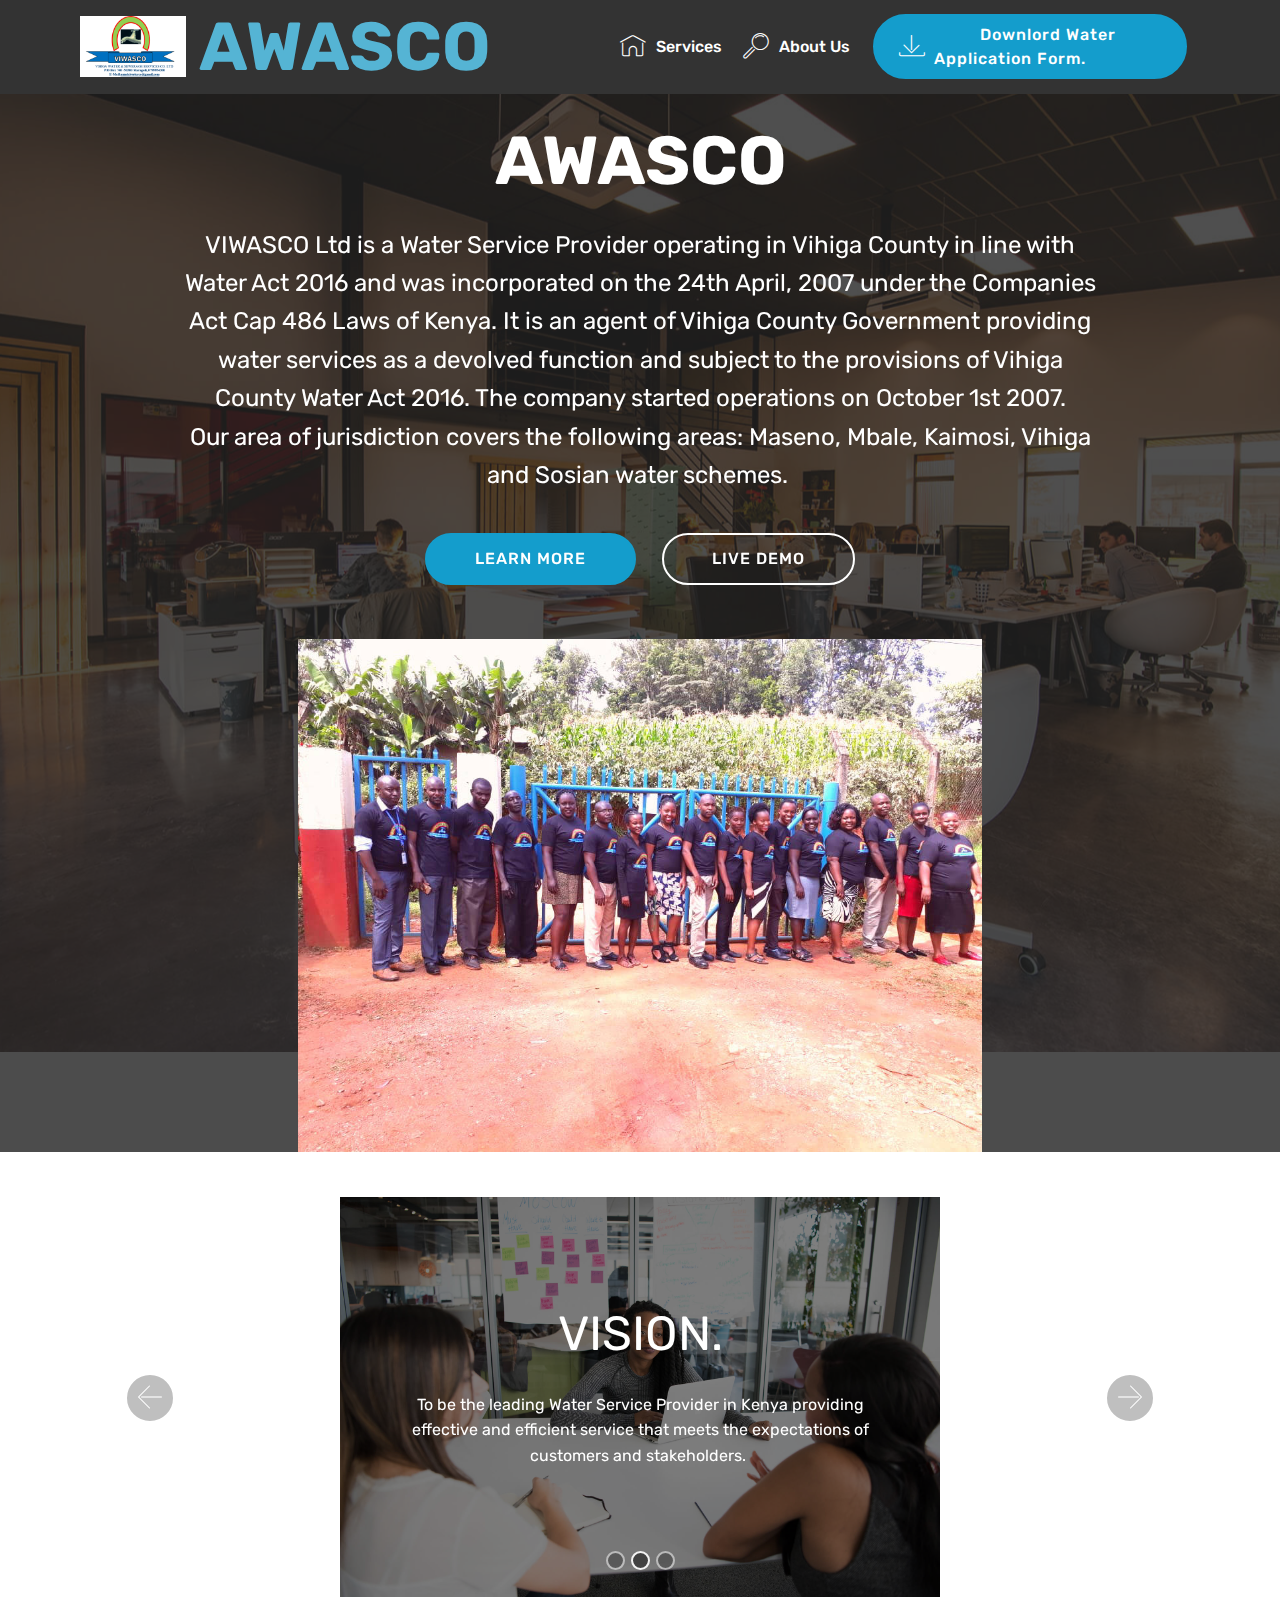
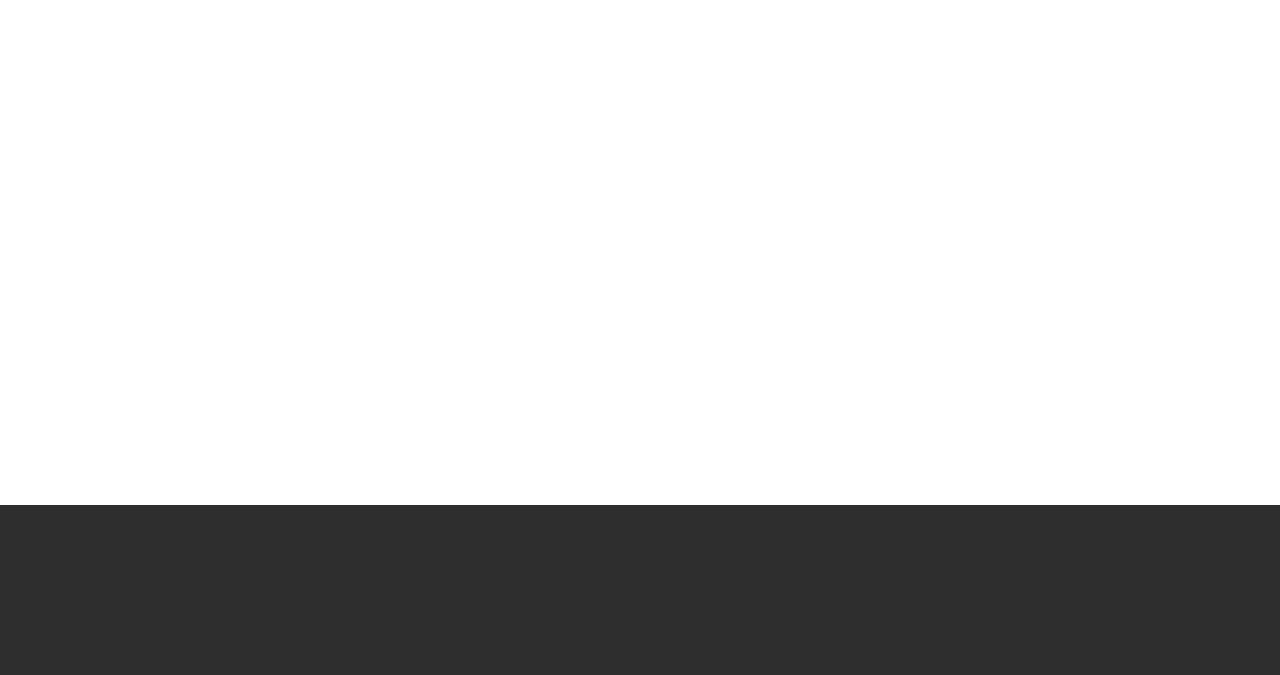
==== commit 1382f630: "create github pages" ====
--- a/index.html
+++ b/index.html
@@ -6,7 +6,7 @@
   <meta http-equiv="X-UA-Compatible" content="IE=edge">
   <meta name="generator" content="Mobirise v4.10.5, mobirise.com">
   <meta name="viewport" content="width=device-width, initial-scale=1, minimum-scale=1">
-  <link rel="shortcut icon" href="assets/images/images-128x78.png" type="image/x-icon">
+  <link rel="shortcut icon" href="assets/images/logo-168x96.png" type="image/x-icon">
   <meta name="description" content="">
   
   <title>Home</title>
@@ -15,8 +15,9 @@
   <link rel="stylesheet" href="assets/bootstrap/css/bootstrap.min.css">
   <link rel="stylesheet" href="assets/bootstrap/css/bootstrap-grid.min.css">
   <link rel="stylesheet" href="assets/bootstrap/css/bootstrap-reboot.min.css">
+  <link rel="stylesheet" href="assets/animatecss/animate.min.css">
+  <link rel="stylesheet" href="assets/socicon/css/styles.css">
   <link rel="stylesheet" href="assets/dropdown/css/style.css">
-  <link rel="stylesheet" href="assets/socicon/css/styles.css">
   <link rel="stylesheet" href="assets/theme/css/style.css">
   <link rel="stylesheet" href="assets/mobirise/css/mbr-additional.css" type="text/css">
   
@@ -24,7 +25,7 @@
   
 </head>
 <body>
-  <section class="menu cid-rwXrgHMlRK" once="menu" id="menu1-0">
+  <section class="menu cid-rvOYbkaTdU" once="menu" id="menu1-e">
 
     
 
@@ -40,246 +41,74 @@
         <div class="menu-logo">
             <div class="navbar-brand">
                 <span class="navbar-logo">
-                    <a href="https://mobirise.co">
-                         <img src="assets/images/logo2.png" alt="Mobirise" style="height: 3.8rem;">
+                    <a href="index.html">
+                         <img src="assets/images/logo-168x96.png" alt="Mobirise" title="" style="height: 3.8rem;">
                     </a>
                 </span>
-                <span class="navbar-caption-wrap">
-                    <a class="navbar-caption text-white display-4" href="https://mobirise.co">
-                        MOBIRISE
-                    </a>
-                </span>
+                <span class="navbar-caption-wrap"><a class="navbar-caption text-success display-1" href="page3.html#features12-v">AWASCO</a></span>
             </div>
         </div>
         <div class="collapse navbar-collapse" id="navbarSupportedContent">
-            <ul class="navbar-nav nav-dropdown" data-app-modern-menu="true">
-                <li class="nav-item">
-                    <a class="nav-link link text-white display-4" href="https://mobirise.co">
+            <ul class="navbar-nav nav-dropdown" data-app-modern-menu="true"><li class="nav-item">
+                    <a class="nav-link link text-white display-4" href="page4.html#features8-19">
                         <span class="mbri-home mbr-iconfont mbr-iconfont-btn"></span>
                         Services
                     </a>
                 </li>
                 <li class="nav-item">
-                    <a class="nav-link link text-white display-4" href="https://mobirise.co">
+                    <a class="nav-link link text-white display-4" href="#top" target="_blank">
                         <span class="mbri-search mbr-iconfont mbr-iconfont-btn"></span>
                         About Us
                     </a>
-                </li>
-            </ul>
-            <div class="navbar-buttons mbr-section-btn">
-                <a class="btn btn-sm btn-primary display-4" href="https://mobirise.co">
-                    <span class="mbri-save mbr-iconfont mbr-iconfont-btn "></span>
-                    Try It Now!
-                </a>
-            </div>
+                </li></ul>
+            <div class="navbar-buttons mbr-section-btn"><a class="btn btn-sm btn-primary display-7" href="index.html#contacts3-14">
+                    <span class="mbri-save mbr-iconfont mbr-iconfont-btn "></span>Downlord Water <br>Application Form. &nbsp; &nbsp; &nbsp; &nbsp; &nbsp; &nbsp; &nbsp;&nbsp;</a></div>
         </div>
     </nav>
 </section>
 
-<section class="engine"><a href="https://mobirise.info/r">bootstrap templates</a></section><section class="header11 cid-rwXrsDc1kl mbr-fullscreen" id="header11-1">
-
-    <!-- Block parameters controls (Blue "Gear" panel) -->
-    
-    <!-- End block parameters -->
-
-    
-    <div class="container align-left">
-        <div class="media-container-column mbr-white col-md-12">
-            <h3 class="mbr-section-subtitle py-3 mbr-fonts-style display-5">
-                MOBIRISE WEBSITES BUILDER
-            </h3>
-            <h1 class="mbr-section-title py-3 mbr-fonts-style display-1">
-                Create awesome <strong>mobile-friendly</strong> websites! No coding and <strong>free</strong>.
-            </h1>
-            <p class="mbr-text py-3 mbr-fonts-style display-5">
-                Click any text to edit or style it. Select text to insert a link. Click blue "Gear" icon in the top right corner to hide/show buttons, text, title and change the block background. Click red "+" in the bottom right corner to add a new block. Use the top left menu to create new pages, sites and add themes.
-            </p>
-            <div class="mbr-section-btn py-4">
-                    <a class="btn btn-md btn-primary display-4" href="https://mobirise.co">LEARN MORE</a>
-                    <a class="btn btn-md btn-white-outline display-4" href="https://mobirise.co">LIVE DEMO</a>
-            </div>
-        </div>
-    </div>
-
-    <div class="mbr-arrow hidden-sm-down" aria-hidden="true">
-        <a href="#next">
-            <i class="mbri-down mbr-iconfont"></i>
-        </a>
-    </div>
-</section>
-
-<section class="carousel slide cid-rwXrDfEy8z" data-interval="false" id="slider1-2">
-
-    
-
-    <div class="full-screen"><div class="mbr-slider slide carousel" data-pause="true" data-keyboard="false" data-ride="false" data-interval="false"><ol class="carousel-indicators"><li data-app-prevent-settings="" data-target="#slider1-2" data-slide-to="0"></li><li data-app-prevent-settings="" data-target="#slider1-2" class=" active" data-slide-to="1"></li><li data-app-prevent-settings="" data-target="#slider1-2" data-slide-to="2"></li></ol><div class="carousel-inner" role="listbox"><div class="carousel-item slider-fullscreen-image" data-bg-video-slide="false" style="background-image: url(assets/images/mbr-1920x1252.jpg);"><div class="container container-slide"><div class="image_wrapper"><div class="mbr-overlay"></div><img src="assets/images/mbr-1920x1252.jpg"><div class="carousel-caption justify-content-center"><div class="col-10 align-center"><h2 class="mbr-fonts-style display-1">FULL SCREEN SLIDER</h2><p class="lead mbr-text mbr-fonts-style display-5">Choose from the large selection of latest pre-made blocks - jumbotrons, hero images, parallax scrolling, video backgrounds, hamburger menu, sticky header and more.</p><div class="mbr-section-btn" buttons="0"><a class="btn btn-success display-4" href="https://mobirise.com">FOR WINDOWS</a> <a class="btn  btn-white-outline display-4" href="https://mobirise.com">FOR MAC</a></div></div></div></div></div></div><div class="carousel-item slider-fullscreen-image active" data-bg-video-slide="false" style="background-image: url(assets/images/background2.jpg);"><div class="container container-slide"><div class="image_wrapper"><div class="mbr-overlay"></div><img src="assets/images/background2.jpg"><div class="carousel-caption justify-content-center"><div class="col-10 align-center"><h2 class="mbr-fonts-style display-1">VIDEO SLIDE</h2><p class="lead mbr-text mbr-fonts-style display-5">Slide with youtube video background and color overlay. Title and text are aligned to the left.</p><div class="mbr-section-btn" buttons="0"><a class="btn btn-primary display-4" href="https://mobirise.com">FOR WINDOWS</a> <a class="btn  btn-white-outline display-4" href="https://mobirise.com">FOR MAC</a></div></div></div></div></div></div><div class="carousel-item slider-fullscreen-image" data-bg-video-slide="false" style="background-image: url(assets/images/background3.jpg);"><div class="container container-slide"><div class="image_wrapper"><div class="mbr-overlay"></div><img src="assets/images/background3.jpg"><div class="carousel-caption justify-content-center"><div class="col-10 align-right"><h2 class="mbr-fonts-style display-1">IMAGE SLIDE</h2><p class="lead mbr-text mbr-fonts-style display-5">Choose from the large selection of latest pre-made blocks - jumbotrons, hero images, parallax scrolling, video backgrounds, hamburger menu, sticky header and more.</p><div class="mbr-section-btn" buttons="0"><a class="btn btn-info display-4" href="https://mobirise.com">FOR WINDOWS</a> <a class="btn  btn-white-outline display-4" href="https://mobirise.com">FOR MAC</a></div></div></div></div></div></div></div><a data-app-prevent-settings="" class="carousel-control carousel-control-prev" role="button" data-slide="prev" href="#slider1-2"><span aria-hidden="true" class="mbri-left mbr-iconfont"></span><span class="sr-only">Previous</span></a><a data-app-prevent-settings="" class="carousel-control carousel-control-next" role="button" data-slide="next" href="#slider1-2"><span aria-hidden="true" class="mbri-right mbr-iconfont"></span><span class="sr-only">Next</span></a></div></div>
-
-</section>
-
-<section class="mbr-section article content9 cid-rwXrHRR3zZ" id="content9-3">
-    
-     
+<section class="engine"><a href="https://mobirise.info/i">free site creation software</a></section><section class="header4 cid-rvP9cQXH0Q mbr-parallax-background" id="header4-l">
+
+    
+
+    <div class="mbr-overlay" style="opacity: 0.8; background-color: rgb(35, 35, 35);">
+    </div>
 
     <div class="container">
-        <div class="inner-container" style="width: 100%;">
-            <hr class="line" style="width: 25%;">
-            <div class="section-text align-center mbr-fonts-style display-5">
-                    Mobirise is one of the easiest website development tools available today. It also gives you the freedom to develop as many websites as you like given the fact that it is a desktop app.
+        <div class="row justify-content-md-center">
+            <div class="media-content col-md-10">
+                <h1 class="mbr-section-title align-center mbr-white pb-3 mbr-bold mbr-fonts-style display-1">
+                    AWASCO</h1>
+                
+                <div class="mbr-text align-center mbr-white pb-3">
+                    <p class="mbr-text mbr-fonts-style display-5">VIWASCO Ltd is a Water Service Provider operating in Vihiga County in line with Water Act 2016 and was incorporated on the 24th April, 2007 under the Companies Act Cap 486 Laws of Kenya. It is an agent of Vihiga County Government providing water services as a devolved function and subject to the provisions of Vihiga County Water Act 2016. The company started operations on October 1st 2007.
+<br>Our area of jurisdiction covers the following areas: Maseno, Mbale, Kaimosi, Vihiga and Sosian water schemes.&nbsp;<br></p>
                 </div>
-            <hr class="line" style="width: 25%;">
-        </div>
-        </div>
-</section>
-
-<section class="features8 cid-rwXrQeJjG5 mbr-parallax-background" id="features8-4">
-
-    
-
-    <div class="mbr-overlay" style="opacity: 0.2; background-color: rgb(35, 35, 35);">
-    </div>
-
-    <div class="container">
-        <div class="media-container-row">
-
-            <div class="card  col-12 col-md-6 col-lg-4">
-                <div class="card-img">
-                    <span class="mbri-desktop mbr-iconfont"></span>
-                </div>
-                <div class="card-box align-center">
-                    <h4 class="card-title mbr-fonts-style display-7">
-                        Unlimited Sites
-                    </h4>
-                    <p class="mbr-text mbr-fonts-style display-7">
-                       Mobirise gives you the freedom to develop as many websites as you like given the fact that it is a desktop app.
-                    </p>
-                    <div class="mbr-section-btn text-center">
-                        <a href="https://mobirise.co" class="btn btn-secondary display-4">
-                            More
-                        </a>
-                    </div>
-                </div>
-            </div>
-
-            <div class="card  col-12 col-md-6 col-lg-4">
-                <div class="card-img">
-                    <span class="mbri-touch mbr-iconfont"></span>
-                </div>
-                <div class="card-box align-center">
-                    <h4 class="card-title mbr-fonts-style display-7">
-                        Mobile Friendly
-                    </h4>
-                    <p class="mbr-text mbr-fonts-style display-7">
-                       All sites you make with Mobirise are mobile-friendly. You don't have to create a special mobile version of your site.
-                    </p>
-                    <div class="mbr-section-btn text-center">
-                        <a href="https://mobirise.co" class="btn btn-secondary display-4">
-                            More
-                        </a>
-                    </div>
-                </div>
-            </div>
-
-            <div class="card  col-12 col-md-6 col-lg-4">
-                <div class="card-img">
-                    <span class="mbri-responsive mbr-iconfont"></span>
-                </div>
-                <div class="card-box align-center">
-                    <h4 class="card-title mbr-fonts-style display-7">
-                        Unique Styles
-                    </h4>
-                    <p class="mbr-text mbr-fonts-style display-7">
-                       Mobirise offers many site blocks in several themes, and though these blocks are pre-made, they are flexible.
-                    </p>
-                    <div class="mbr-section-btn text-center">
-                        <a href="https://mobirise.co" class="btn btn-secondary display-4">
-                            More
-                        </a>
-                    </div>
-                </div>
-            </div>
-
-            
-        </div>
-    </div>
-</section>
-
-<section class="step2 cid-rwXswhJ7ss" id="step2-7">
-
-    
-
-    
-    
-    <div class="container">
-        <h2 class="mbr-section-title pb-3 mbr-fonts-style align-center display-2">
-            Steps
-        </h2>
-        <h3 class="mbr-section-subtitle pb-5 mbr-fonts-style align-center display-5">
-            Lorem ipsum dolor sit amet, consectetur adipisicing elit
-        </h3>
-        <div class="step-container row justify-content-center">
-            <div class="card col-12 col-md-4 separline">
-                <div class="step-element">
-                    <div class="step-wrapper pb-3">
-                        <h3 class="step d-flex align-items-center justify-content-center m-auto">
-                            1
-                        </h3>
-                    </div>          
-                    <div class="step-text-content align-center">
-                        <h4 class="mbr-step-title pb-3 mbr-fonts-style display-5">Specification
-                        </h4>
-                        <p class="mbr-step-text mbr-fonts-style display-7">
-                            Lorem ipsum dolor sit amet, consectetur adipiscing elit. Nam erat libero, bibendum in libero tempor, luctus volutpat ligula.</p>
-                    </div>
-                </div>
-            </div>
-
-            <div class="card col-12 separline col-md-4">
-                <div class="step-element">
-                    <div class="step-wrapper pb-3">
-                        <h3 class="step d-flex align-items-center justify-content-center m-auto">
-                            2
-                        </h3>
-                    </div>          
-                    <div class="step-text-content align-center">
-                        <h4 class="mbr-step-title pb-3 mbr-fonts-style display-5">Project Planning</h4>
-                        <p class="mbr-step-text mbr-fonts-style display-7">
-                            Lorem ipsum dolor sit amet, consectetur adipiscing elit. Nam erat libero, bibendum in libero tempor, luctus volutpat ligula.</p>
-                    </div>
-                </div>
-            </div>
-
-            <div class="card col-md-4 col-12 separline last-child">
-                <div class="step-element">
-                    <div class="step-wrapper pb-3">
-                        <h3 class="step d-flex align-items-center justify-content-center m-auto">
-                            3
-                        </h3>
-                    </div>          
-                    <div class="step-text-content align-center">
-                        <h4 class="mbr-step-title pb-3 mbr-fonts-style display-5">Deployment
-                        </h4>
-                        <p class="mbr-step-text mbr-fonts-style display-7">
-                            Lorem ipsum dolor sit amet, consectetur adipiscing elit. Nam erat libero, bibendum in libero tempor, luctus volutpat ligula.</p>
-                    </div>
-                </div>
-            </div>
-
-            
-            
-            
-            
-            
-            
-            
-            
-            
-            
-            
-        </div>
-    </div>
-</section>
-
-<section class="mbr-section contacts2 cid-rwXsHUKEBJ" id="contacts2-8">
+                <div class="mbr-section-btn align-center"><a class="btn btn-md btn-primary display-4" href="page3.html#features12-v" target="_blank">LEARN MORE</a>
+                    <a class="btn btn-md btn-white-outline display-4" href="https://mobirise.co">LIVE DEMO</a></div>
+            </div>
+            <div class="mbr-figure pt-5">
+                <img src="assets/images/img-20190606-221958-1032x774.jpg" alt="Mobirise" title="" style="width: 60%;">
+            </div>
+        </div>
+    </div>
+</section>
+
+<section class="carousel slide cid-rvUBrniQO5" data-interval="false" id="slider2-11">
+
+    
+    <div class="container content-slider">
+        <div class="content-slider-wrap">
+            <div><div class="mbr-slider slide carousel" data-pause="true" data-keyboard="false" data-ride="false" data-interval="false"><ol class="carousel-indicators"><li data-app-prevent-settings="" data-target="#slider2-11" data-slide-to="0"></li><li data-app-prevent-settings="" data-target="#slider2-11" class=" active" data-slide-to="1"></li><li data-app-prevent-settings="" data-target="#slider2-11" data-slide-to="2"></li></ol><div class="carousel-inner" role="listbox"><div class="carousel-item slider-fullscreen-image" data-bg-video-slide="false" style="background-image: url(assets/images/background1.jpg);"><div class="container container-slide"><div class="image_wrapper"><div class="mbr-overlay"></div><img src="assets/images/background1.jpg"><div class="carousel-caption justify-content-center"><div class="col-10 align-center"><h2 class="mbr-fonts-style display-2"><a href="page3.html#features12-v" class="text-white">MISSION.</a><br></h2><p class="lead mbr-text mbr-fonts-style display-7"><em><br><a href="page3.html#features12-v" class="text-white">To ensure provision of efficient and effective quality water services in our area of jurisdiction and beyond.
+</a><br><a href="page3.html#features12-v" class="text-white">Core Values&nbsp;</a></em><br></p></div></div></div></div></div><div class="carousel-item slider-fullscreen-image active" data-bg-video-slide="false" style="background-image: url(assets/images/background2.jpg);"><div class="container container-slide"><div class="image_wrapper"><div class="mbr-overlay"></div><img src="assets/images/background2.jpg"><div class="carousel-caption justify-content-center"><div class="col-10 align-center"><h2 class="mbr-fonts-style display-2"><a href="page3.html#features12-v" class="text-white">VISION.</a><br></h2><p class="lead mbr-text mbr-fonts-style display-7"><em><br><a href="page3.html#features12-v" class="text-white">To be the leading Water Service Provider in Kenya providing effective and efficient service that meets the expectations of customers and stakeholders.&nbsp;</a></em><br></p></div></div></div></div></div><div class="carousel-item slider-fullscreen-image" data-bg-video-slide="false" style="background-image: url(assets/images/background3.jpg);"><div class="container container-slide"><div class="image_wrapper"><div class="mbr-overlay" style="opacity: 0.6;"></div><img src="assets/images/background3.jpg"><div class="carousel-caption justify-content-center"><div class="col-10 align-center"><h2 class="mbr-fonts-style display-2"><a href="page3.html#features12-v" class="text-white">Aims of the Charter .</a></h2><p class="lead mbr-text mbr-fonts-style display-7"><em><br><a href="page3.html#features12-v" class="text-white">The charter aims at making the functions of the company transparent by:-
+</a><br><a href="page3.html#features12-v" class="text-white">	Creating customer awareness
+</a><br><a href="page3.html#features12-v" class="text-white">	Advertising the company
+</a><br><a href="page3.html#features12-v" class="text-white">	Protecting the image of the company&nbsp;</a></em><br></p></div></div></div></div></div></div><a data-app-prevent-settings="" class="carousel-control carousel-control-prev" role="button" data-slide="prev" href="#slider2-11"><span aria-hidden="true" class="mbri-left mbr-iconfont"></span><span class="sr-only">Previous</span></a><a data-app-prevent-settings="" class="carousel-control carousel-control-next" role="button" data-slide="next" href="#slider2-11"><span aria-hidden="true" class="mbri-right mbr-iconfont"></span><span class="sr-only">Next</span></a></div></div> 
+        </div>
+    </div>
+</section>
+
+<section class="mbr-section contacts3 cid-rvZDSbdsiF" id="contacts3-14">
     <!---->
     
     <!---->
@@ -296,35 +125,61 @@
                 
             </div>
             <div class="col-12">
-                <div class="row justify-content-center">
-                    <div class="col-12 col-md-4">
-                        <div class="b b-adress">
-                            <h5 class="align-left mbr-fonts-style m-0 display-5">
-                                Address:
-                            </h5>
-                            <p class="mbr-text align-left mbr-fonts-style display-7">
-                                350 5th Ave, New York, NY 10118, USA
-                            </p>
-                        </div>
-                    </div>
-                    <div class="col-12 col-md-4">
-                        <div class="b b-phone">
-                            <h5 class="align-left mbr-fonts-style m-0 display-5">
-                                Phone:
-                            </h5>
-                            <p class="mbr-text align-left mbr-fonts-style display-7">
-                                +1 (0) 000 0000 001
-                            </p>
-                        </div>
-                    </div>
-                    <div class="col-12 col-md-4">
-                        <div class="b b-mail">
-                            <h5 class="align-left mbr-fonts-style m-0 display-5">
-                                E-mail:
-                            </h5>
-                            <p class="mbr-text align-left mbr-fonts-style display-7">
-                                youremail@mail.com
-                            </p>
+                <div class="row">
+                    <div class="col-12 col-md-6">
+                        <div class="wrapper">
+                            <span class="iconfont-wrapper">
+                                <span class="amp-iconfont icon fa-thumbs-o-up fa"></span>
+                            </span>
+                            <div class="b-info b-adress">
+                                <h5 class="align-left mbr-fonts-style display-5">
+                                    Address:
+                                </h5>
+                                <p class="mbr-text align-left mbr-fonts-style display-7">
+                                    P.O Box 740 -50300,<br>Maragoli.</p>
+                            </div>
+                        </div>
+                    </div>
+                    <div class="col-12 col-md-6">
+                        <div class="wrapper">
+                            <span class="iconfont-wrapper">
+                                <span class="amp-iconfont icon fa-phone fa"></span>
+                            </span>
+                            <div class="b-info b-phone">
+                                <h5 class="align-left mbr-fonts-style display-5">
+                                    Phone:
+                                </h5>
+                                <p class="mbr-text align-left mbr-fonts-style display-7">Customer care:<br>+254 799945300
+                                </p>
+                            </div>
+                        </div>
+                    </div>
+                    <div class="col-12 col-md-6">
+                        <div class="wrapper">
+                            <span class="iconfont-wrapper">
+                                <span class="amp-iconfont icon fa-comment-o fa"></span>
+                            </span>
+                            <div class="b-info b-mail">
+                                <h5 class="align-left mbr-fonts-style display-5">
+                                    E-mail:
+                                </h5>
+                                <p class="mbr-text align-left mbr-fonts-style display-7">
+                                    amatsiwaterco@gmail.com.</p>
+                            </div>
+                        </div>
+                    </div>
+                    <div class="col-12 col-md-6">
+                        <div class="wrapper">
+                            <span class="iconfont-wrapper">
+                                <span class="amp-iconfont icon fa-th-large fa"></span>
+                            </span>
+                            <div class="b-info b-mail">
+                                <h5 class="align-left mbr-fonts-style display-5">
+                                    Working Hours:
+                                </h5>
+                                <p class="mbr-text align-left mbr-fonts-style display-7">
+                                    8:00 AM - 5:00PM<br>Excluding Weekend and<br>Public Holiday</p>
+                            </div>
                         </div>
                     </div>
                 </div>
@@ -333,137 +188,71 @@
     </div>
 </section>
 
-<section class="cid-rwXsNIsAs7" id="social-buttons3-9">
-    
+<section once="footers" class="cid-rvZDW4vqgM" id="footer7-15">
+
     
 
     
 
     <div class="container">
-        <div class="media-container-row">
-            <div class="col-md-8 align-center">
-                <h2 class="pb-3 mbr-section-title mbr-fonts-style display-2">
-                    SHARE THIS PAGE!
-                </h2>
-                <div>
-                    <div class="mbr-social-likes">
-                        <span class="btn btn-social socicon-bg-facebook facebook mx-2" title="Share link on Facebook">
-                            <i class="socicon socicon-facebook"></i>
-                        </span>
-                        <span class="btn btn-social twitter socicon-bg-twitter mx-2" title="Share link on Twitter">
-                            <i class="socicon socicon-twitter"></i>
-                        </span>
-                        <span class="btn btn-social plusone socicon-bg-googleplus mx-2" title="Share link on Google+">
-                            <i class="socicon socicon-googleplus"></i>
-                        </span>
-                        <span class="btn btn-social vkontakte socicon-bg-vkontakte mx-2" title="Share link on VKontakte">
-                            <i class="socicon socicon-vkontakte"></i>
-                        </span>
-                        
-                        <span class="btn btn-social pinterest socicon-bg-pinterest mx-2" title="Share link on Pinterest">
-                            <i class="socicon socicon-pinterest"></i>
-                        </span>
-                        <span class="btn btn-social mailru socicon-bg-mail mx-2" title="Share link on Mailru">
-                            <i class="socicon socicon-mail"></i>
-                        </span>
-                    </div>
-                </div>
-            </div>
-        </div>
-    </div>
-</section>
-
-<section class="cid-rwXt4MSSLx" id="footer1-b">
-
-    
-
-    
-
-    <div class="container">
-        <div class="media-container-row content text-white">
-            <div class="col-12 col-md-3">
-                <div class="media-wrap">
-                    <a href="https://mobirise.co/">
-                        <img src="assets/images/logo2.png" alt="Mobirise">
-                    </a>
-                </div>
-            </div>
-            <div class="col-12 col-md-3 mbr-fonts-style display-7">
-                <h5 class="pb-3">
-                    Address
-                </h5>
-                <p class="mbr-text">
-                    1234 Street Name
-                    <br>City, AA 99999
+        <div class="media-container-row align-center mbr-white">
+            <div class="row row-links">
+                <ul class="foot-menu">
+                    
+                    
+                    
+                    
+                    
+                <li class="foot-menu-item mbr-fonts-style display-7">
+                        <a class="text-white mbr-bold" href="#" target="_blank">About us</a>
+                    </li><li class="foot-menu-item mbr-fonts-style display-7">
+                        <a class="text-white mbr-bold" href="#" target="_blank">Services</a>
+                    </li><li class="foot-menu-item mbr-fonts-style display-7">
+                        <a class="text-white mbr-bold" href="#" target="_blank">Get In Touch</a>
+                    </li><li class="foot-menu-item mbr-fonts-style display-7">
+                        <a class="text-white mbr-bold" href="#" target="_blank">Careers</a>
+                    </li><li class="foot-menu-item mbr-fonts-style display-7">
+                        <a class="text-white mbr-bold" href="#" target="_blank">Work</a>
+                    </li></ul>
+            </div>
+            <div class="row social-row">
+                <div class="social-list align-right pb-2">
+                    
+                    
+                    
+                    
+                    
+                    
+                <div class="soc-item">
+                        <a href="https://twitter.com/mobirise" target="_blank">
+                            <span class="socicon-twitter socicon mbr-iconfont mbr-iconfont-social"></span>
+                        </a>
+                    </div><div class="soc-item">
+                        <a href="https://www.facebook.com/pages/Mobirise/1616226671953247" target="_blank">
+                            <span class="socicon-facebook socicon mbr-iconfont mbr-iconfont-social"></span>
+                        </a>
+                    </div><div class="soc-item">
+                        <a href="https://www.youtube.com/c/mobirise" target="_blank">
+                            <span class="mbr-iconfont mbr-iconfont-social socicon-youtube socicon" style="color: rgb(239, 239, 239); fill: rgb(239, 239, 239);"></span>
+                        </a>
+                    </div><div class="soc-item">
+                        <a href="https://instagram.com/mobirise" target="_blank">
+                            <span class="socicon-instagram socicon mbr-iconfont mbr-iconfont-social"></span>
+                        </a>
+                    </div><div class="soc-item">
+                        <a href="https://plus.google.com/u/0/+Mobirise" target="_blank">
+                            <span class="socicon-googleplus socicon mbr-iconfont mbr-iconfont-social"></span>
+                        </a>
+                    </div><div class="soc-item">
+                        <a href="https://www.behance.net/Mobirise" target="_blank">
+                            <span class="mbr-iconfont mbr-iconfont-social socicon-linkedin socicon"></span>
+                        </a>
+                    </div></div>
+            </div>
+            <div class="row row-copirayt">
+                <p class="mbr-text mb-0 mbr-fonts-style mbr-white align-center display-7">
+                    © kamaudale- All Rights Reserved
                 </p>
-            </div>
-            <div class="col-12 col-md-3 mbr-fonts-style display-7">
-                <h5 class="pb-3">
-                    Contacts
-                </h5>
-                <p class="mbr-text">
-                    Email: support@mobirise.com
-                    <br>Phone: +1 (0) 000 0000 001
-                    <br>Fax: +1 (0) 000 0000 002
-                </p>
-            </div>
-            <div class="col-12 col-md-3 mbr-fonts-style display-7">
-                <h5 class="pb-3">
-                    Links
-                </h5>
-                <p class="mbr-text">
-                    <a class="text-primary" href="https://mobirise.co/">Website builder</a>
-                    <br><a class="text-primary" href="https://mobirise.co/">Download for Windows</a>
-                    <br><a class="text-primary" href="https://mobirise.co/">Download for Mac</a>
-                </p>
-            </div>
-        </div>
-        <div class="footer-lower">
-            <div class="media-container-row">
-                <div class="col-sm-12">
-                    <hr>
-                </div>
-            </div>
-            <div class="media-container-row mbr-white">
-                <div class="col-sm-6 copyright">
-                    <p class="mbr-text mbr-fonts-style display-7">
-                        © Copyright 2019 Mobirise - All Rights Reserved
-                    </p>
-                </div>
-                <div class="col-md-6">
-                    <div class="social-list align-right">
-                        <div class="soc-item">
-                            <a href="https://twitter.com/mobirise" target="_blank">
-                                <span class="socicon-twitter socicon mbr-iconfont mbr-iconfont-social"></span>
-                            </a>
-                        </div>
-                        <div class="soc-item">
-                            <a href="https://www.facebook.com/pages/Mobirise/1616226671953247" target="_blank">
-                                <span class="socicon-facebook socicon mbr-iconfont mbr-iconfont-social"></span>
-                            </a>
-                        </div>
-                        <div class="soc-item">
-                            <a href="https://www.youtube.com/c/mobirise" target="_blank">
-                                <span class="socicon-youtube socicon mbr-iconfont mbr-iconfont-social"></span>
-                            </a>
-                        </div>
-                        <div class="soc-item">
-                            <a href="https://instagram.com/mobirise" target="_blank">
-                                <span class="socicon-instagram socicon mbr-iconfont mbr-iconfont-social"></span>
-                            </a>
-                        </div>
-                        <div class="soc-item">
-                            <a href="https://plus.google.com/u/0/+Mobirise" target="_blank">
-                                <span class="socicon-googleplus socicon mbr-iconfont mbr-iconfont-social"></span>
-                            </a>
-                        </div>
-                        <div class="soc-item">
-                            <a href="https://www.behance.net/Mobirise" target="_blank">
-                                <span class="socicon-behance socicon mbr-iconfont mbr-iconfont-social"></span>
-                            </a>
-                        </div>
-                    </div>
-                </div>
             </div>
         </div>
     </div>
@@ -475,17 +264,18 @@
   <script src="assets/tether/tether.min.js"></script>
   <script src="assets/bootstrap/js/bootstrap.min.js"></script>
   <script src="assets/smoothscroll/smooth-scroll.js"></script>
+  <script src="assets/parallax/jarallax.min.js"></script>
+  <script src="assets/ytplayer/jquery.mb.ytplayer.min.js"></script>
+  <script src="assets/vimeoplayer/jquery.mb.vimeo_player.js"></script>
+  <script src="assets/touchswipe/jquery.touch-swipe.min.js"></script>
+  <script src="assets/bootstrapcarouselswipe/bootstrap-carousel-swipe.js"></script>
   <script src="assets/dropdown/js/nav-dropdown.js"></script>
   <script src="assets/dropdown/js/navbar-dropdown.js"></script>
-  <script src="assets/touchswipe/jquery.touch-swipe.min.js"></script>
-  <script src="assets/ytplayer/jquery.mb.ytplayer.min.js"></script>
-  <script src="assets/sociallikes/social-likes.js"></script>
-  <script src="assets/bootstrapcarouselswipe/bootstrap-carousel-swipe.js"></script>
-  <script src="assets/parallax/jarallax.min.js"></script>
-  <script src="assets/vimeoplayer/jquery.mb.vimeo_player.js"></script>
+  <script src="assets/viewportchecker/jquery.viewportchecker.js"></script>
   <script src="assets/theme/js/script.js"></script>
   <script src="assets/slidervideo/script.js"></script>
   
   
-</body>
+  <input name="animation" type="hidden">
+  </body>
 </html>--- a/assets/mobirise/css/mbr-additional.css
+++ b/assets/mobirise/css/mbr-additional.css
@@ -135,7 +135,7 @@
   background-color: #149dcc !important;
 }
 .bg-success {
-  background-color: #f7ed4a !important;
+  background-color: #55b4d4 !important;
 }
 .bg-info {
   background-color: #82786e !important;
@@ -208,23 +208,23 @@
 }
 .btn-success,
 .btn-success:active {
-  background-color: #f7ed4a !important;
-  border-color: #f7ed4a !important;
-  color: #3f3c03 !important;
+  background-color: #55b4d4 !important;
+  border-color: #55b4d4 !important;
+  color: #ffffff !important;
 }
 .btn-success:hover,
 .btn-success:focus,
 .btn-success.focus,
 .btn-success.active {
-  color: #3f3c03 !important;
-  background-color: #eadd0a !important;
-  border-color: #eadd0a !important;
+  color: #ffffff !important;
+  background-color: #2d8fb0 !important;
+  border-color: #2d8fb0 !important;
 }
 .btn-success.disabled,
 .btn-success:disabled {
-  color: #3f3c03 !important;
-  background-color: #eadd0a !important;
-  border-color: #eadd0a !important;
+  color: #ffffff !important;
+  background-color: #2d8fb0 !important;
+  border-color: #2d8fb0 !important;
 }
 .btn-warning,
 .btn-warning:active {
@@ -372,22 +372,22 @@
 .btn-success-outline,
 .btn-success-outline:active {
   background: none;
-  border-color: #d2c609;
-  color: #d2c609;
+  border-color: #277e9c;
+  color: #277e9c;
 }
 .btn-success-outline:hover,
 .btn-success-outline:focus,
 .btn-success-outline.focus,
 .btn-success-outline.active {
-  color: #3f3c03;
-  background-color: #f7ed4a;
-  border-color: #f7ed4a;
+  color: #ffffff;
+  background-color: #55b4d4;
+  border-color: #55b4d4;
 }
 .btn-success-outline.disabled,
 .btn-success-outline:disabled {
-  color: #3f3c03 !important;
-  background-color: #f7ed4a !important;
-  border-color: #f7ed4a !important;
+  color: #ffffff !important;
+  background-color: #55b4d4 !important;
+  border-color: #55b4d4 !important;
 }
 .btn-warning-outline,
 .btn-warning-outline:active {
@@ -470,7 +470,7 @@
   color: #ff3366 !important;
 }
 .text-success {
-  color: #f7ed4a !important;
+  color: #55b4d4 !important;
 }
 .text-info {
   color: #82786e !important;
@@ -497,7 +497,7 @@
 }
 a.text-success:hover,
 a.text-success:focus {
-  color: #d2c609 !important;
+  color: #277e9c !important;
 }
 a.text-info:hover,
 a.text-info:focus {
@@ -573,7 +573,7 @@
 }
 .mbr-plan-header.bg-success .mbr-plan-subtitle,
 .mbr-plan-header.bg-success .mbr-plan-price-desc {
-  color: #ffffff;
+  color: #f8fcfd;
 }
 .mbr-plan-header.bg-info .mbr-plan-subtitle,
 .mbr-plan-header.bg-info .mbr-plan-price-desc {
@@ -1413,26 +1413,441 @@
   background: #ff3366 !important;
   box-shadow: none !important;
 }
-.cid-rwXrgHMlRK .navbar {
+.cid-rvP9cQXH0Q {
+  padding-top: 120px;
+  padding-bottom: 0px;
+  background-image: url("../../../assets/images/background1.jpg");
+}
+.cid-rvP9cQXH0Q .mbr-figure {
+  margin: 0 auto;
+  width: 100%;
+  display: -webkit-flex;
+  justify-content: center;
+  -webkit-justify-content: center;
+}
+.cid-rvP9cQXH0Q .mbr-figure img {
+  height: 100%;
+  margin: 0 auto;
+}
+@media (max-width: 991px) {
+  .cid-rvP9cQXH0Q .mbr-figure img {
+    width: 100% !important;
+  }
+}
+.cid-rvUBrniQO5 {
+  padding-top: 45px;
+  padding-bottom: 0px;
+  background-color: #ffffff;
+}
+.cid-rvUBrniQO5 .content-slider {
+  display: -webkit-flex;
+  justify-content: center;
+  -webkit-justify-content: center;
+}
+.cid-rvUBrniQO5 .modal-body .close {
+  background: #1b1b1b;
+}
+.cid-rvUBrniQO5 .modal-body .close span {
+  font-style: normal;
+}
+.cid-rvUBrniQO5 .carousel-inner > .active,
+.cid-rvUBrniQO5 .carousel-inner > .next,
+.cid-rvUBrniQO5 .carousel-inner > .prev {
+  display: -webkit-flex;
+}
+.cid-rvUBrniQO5 .carousel-control .icon-next,
+.cid-rvUBrniQO5 .carousel-control .icon-prev {
+  margin-top: -18px;
+  font-size: 40px;
+  line-height: 27px;
+}
+.cid-rvUBrniQO5 .carousel-control:hover {
+  background: #1b1b1b;
+  color: #fff;
+  opacity: 1;
+}
+@media (max-width: 767px) {
+  .cid-rvUBrniQO5 .container .carousel-control {
+    margin-bottom: 0;
+  }
+  .cid-rvUBrniQO5 .content-slider-wrap {
+    width: 100%!important;
+  }
+}
+.cid-rvUBrniQO5 .boxed-slider {
+  position: relative;
+  padding: 93px 0;
+}
+.cid-rvUBrniQO5 .boxed-slider > div {
+  position: relative;
+}
+.cid-rvUBrniQO5 .container img {
+  width: 100%;
+}
+.cid-rvUBrniQO5 .container img + .row {
+  position: absolute;
+  top: 50%;
+  left: 0;
+  right: 0;
+  -webkit-transform: translateY(-50%);
+  -moz-transform: translateY(-50%);
+  transform: translateY(-50%);
+  z-index: 2;
+}
+.cid-rvUBrniQO5 .mbr-section {
+  padding: 0;
+  background-attachment: scroll;
+}
+.cid-rvUBrniQO5 .mbr-table-cell {
+  padding: 0;
+}
+.cid-rvUBrniQO5 .container .carousel-indicators {
+  margin-bottom: 3px;
+}
+.cid-rvUBrniQO5 .carousel-caption {
+  top: 50%;
+  right: 0;
+  bottom: auto;
+  left: 0;
+  display: -webkit-flex;
+  align-items: center;
+  -webkit-transform: translateY(-50%);
+  transform: translateY(-50%);
+  -webkit-align-items: center;
+}
+.cid-rvUBrniQO5 .mbr-overlay {
+  z-index: 1;
+}
+.cid-rvUBrniQO5 .container-slide.container {
+  width: 100%;
+  min-height: 100vh;
+  padding: 0;
+}
+.cid-rvUBrniQO5 .carousel-item {
+  background-position: 50% 50%;
+  background-repeat: no-repeat;
+  background-size: cover;
+  -o-transition: -o-transform 0.6s ease-in-out;
+  -webkit-transition: -webkit-transform 0.6s ease-in-out;
+  transition: transform 0.6s ease-in-out, -webkit-transform 0.6s ease-in-out, -o-transform 0.6s ease-in-out;
+  -webkit-backface-visibility: hidden;
+  backface-visibility: hidden;
+  -webkit-perspective: 1000px;
+  perspective: 1000px;
+}
+@media (max-width: 576px) {
+  .cid-rvUBrniQO5 .carousel-item .container {
+    width: 100%;
+  }
+}
+.cid-rvUBrniQO5 .carousel-item-next.carousel-item-left,
+.cid-rvUBrniQO5 .carousel-item-prev.carousel-item-right {
+  -webkit-transform: translate3d(0, 0, 0);
+  transform: translate3d(0, 0, 0);
+}
+.cid-rvUBrniQO5 .active.carousel-item-right,
+.cid-rvUBrniQO5 .carousel-item-next {
+  -webkit-transform: translate3d(100%, 0, 0);
+  transform: translate3d(100%, 0, 0);
+}
+.cid-rvUBrniQO5 .active.carousel-item-left,
+.cid-rvUBrniQO5 .carousel-item-prev {
+  -webkit-transform: translate3d(-100%, 0, 0);
+  transform: translate3d(-100%, 0, 0);
+}
+.cid-rvUBrniQO5 .mbr-slider .carousel-control {
+  top: 50%;
+  width: 50px;
+  height: 50px;
+  margin-top: -1.5rem;
+  font-size: 35px;
+  background-color: rgba(0, 0, 0, 0.5);
+  border: 2px solid #fff;
+  border-radius: 50%;
+  transition: all .3s;
+}
+.cid-rvUBrniQO5 .mbr-slider .carousel-control.carousel-control-prev {
+  left: 0;
+  margin-left: 2.5rem;
+}
+.cid-rvUBrniQO5 .mbr-slider .carousel-control.carousel-control-next {
+  right: 0;
+  margin-right: 2.5rem;
+}
+.cid-rvUBrniQO5 .mbr-slider .carousel-control .mbr-iconfont {
+  font-size: 1.5rem;
+}
+@media (max-width: 767px) {
+  .cid-rvUBrniQO5 .mbr-slider .carousel-control {
+    top: auto;
+    bottom: 1rem;
+  }
+}
+.cid-rvUBrniQO5 .mbr-slider .carousel-indicators {
+  position: absolute;
+  bottom: 0;
+  margin-bottom: 1.5rem !important;
+}
+.cid-rvUBrniQO5 .mbr-slider .carousel-indicators li {
+  max-width: 15px;
+  height: 15px;
+  width: 15px;
+  max-height: 15px;
+  margin: 3px;
+  background-color: rgba(0, 0, 0, 0.5);
+  border: 2px solid #fff;
+  border-radius: 50%;
+  opacity: .5;
+  transition: all .3s;
+}
+.cid-rvUBrniQO5 .mbr-slider .carousel-indicators li.active,
+.cid-rvUBrniQO5 .mbr-slider .carousel-indicators li:hover {
+  opacity: .9;
+}
+.cid-rvUBrniQO5 .mbr-slider .carousel-indicators li::after,
+.cid-rvUBrniQO5 .mbr-slider .carousel-indicators li::before {
+  content: none;
+}
+.cid-rvUBrniQO5 .mbr-slider .carousel-indicators.ie-fix {
+  left: 50%;
+  display: block;
+  width: 60%;
+  margin-left: -30%;
+  text-align: center;
+}
+@media (max-width: 576px) {
+  .cid-rvUBrniQO5 .mbr-slider .carousel-indicators {
+    display: none !important;
+  }
+}
+.cid-rvUBrniQO5 .mbr-slider > .container img {
+  width: 100%;
+}
+.cid-rvUBrniQO5 .mbr-slider > .container img + .row {
+  position: absolute;
+  top: 50%;
+  right: 0;
+  left: 0;
+  z-index: 2;
+  -moz-transform: translateY(-50%);
+  -webkit-transform: translateY(-50%);
+  transform: translateY(-50%);
+}
+.cid-rvUBrniQO5 .mbr-slider > .container .carousel-indicators {
+  margin-bottom: 3px;
+}
+@media (max-width: 576px) {
+  .cid-rvUBrniQO5 .mbr-slider > .container .carousel-control {
+    margin-bottom: 0;
+  }
+}
+.cid-rvUBrniQO5 .mbr-slider .mbr-section {
+  padding: 0;
+  background-attachment: scroll;
+}
+.cid-rvUBrniQO5 .mbr-slider .mbr-table-cell {
+  padding: 0;
+}
+.cid-rvUBrniQO5 .carousel-item .container.container-slide {
+  position: initial;
+  width: auto;
+  min-height: 0;
+}
+.cid-rvUBrniQO5 .full-screen .slider-fullscreen-image {
+  min-height: 100vh;
+  background-repeat: no-repeat;
+  background-position: 50% 50%;
+  background-size: cover;
+}
+.cid-rvUBrniQO5 .full-screen .slider-fullscreen-image.active {
+  display: -o-flex;
+}
+.cid-rvUBrniQO5 .full-screen .container {
+  width: auto;
+  padding-right: 0;
+  padding-left: 0;
+}
+.cid-rvUBrniQO5 .full-screen .carousel-item .container.container-slide {
+  width: 100%;
+  min-height: 100vh;
+  padding: 0;
+}
+.cid-rvUBrniQO5 .full-screen .carousel-item .container.container-slide img {
+  display: none;
+}
+.cid-rvUBrniQO5 .mbr-background-video-preview {
+  position: absolute;
+  top: 0;
+  right: 0;
+  bottom: 0;
+  left: 0;
+}
+.cid-rvUBrniQO5 .mbr-overlay ~ .container-slide {
+  z-index: auto;
+}
+.cid-rvUBrniQO5 .mbr-slider.slide .container {
+  overflow: hidden;
+  padding: 0;
+}
+.cid-rvUBrniQO5 .carousel-inner {
+  height: 100%;
+}
+.cid-rvUBrniQO5 .slider-fullscreen-image {
+  height: 100%;
+  background: transparent !important;
+}
+.cid-rvUBrniQO5 .image_wrapper {
+  height: 400px;
+  width: 100%;
+  position: relative;
+  display: inline-block;
+}
+.cid-rvUBrniQO5 .image_wrapper img {
+  width: auto !important;
+  height: 100%;
+}
+.cid-rvUBrniQO5 .carousel-item .container-slide {
+  text-align: center;
+}
+.cid-rvUBrniQO5 .content-slider-wrap {
+  width: 100%;
+}
+.cid-rvUBrniQO5 P {
+  color: #ffffff;
+}
+.cid-rvZDSbdsiF {
+  padding-top: 120px;
+  padding-bottom: 0px;
+  background-color: #ffffff;
+}
+.cid-rvZDSbdsiF .title {
+  padding-bottom: 2.5rem;
+}
+.cid-rvZDSbdsiF .mbr-text {
+  color: #767676;
+  margin: 0;
+  padding-top: 0.5rem;
+}
+.cid-rvZDSbdsiF .iconfont-wrapper {
+  display: flex;
+  align-items: center;
+  width: 2.4rem;
+  height: 2.4rem;
+  margin-right: 2rem;
+}
+.cid-rvZDSbdsiF .iconfont-wrapper .amp-iconfont {
+  font-size: 2.4rem;
+}
+.cid-rvZDSbdsiF .wrapper {
+  display: flex;
+  padding: 1rem 0;
+}
+.cid-rvZDSbdsiF .wrapper .b-info {
+  width: 100%;
+}
+@media (max-width: 767px) {
+  .cid-rvZDSbdsiF .iconfont-wrapper {
+    display: none;
+  }
+}
+.cid-rvZDW4vqgM {
+  padding-top: 30px;
+  padding-bottom: 30px;
+  background-color: #2e2e2e;
+}
+.cid-rvZDW4vqgM .row-links {
+  width: 100%;
+  -webkit-justify-content: center;
+  justify-content: center;
+}
+.cid-rvZDW4vqgM .social-row {
+  width: 100%;
+  -webkit-justify-content: center;
+  justify-content: center;
+}
+.cid-rvZDW4vqgM .media-container-row {
+  -webkit-flex-direction: column;
+  flex-direction: column;
+  -webkit-justify-content: center;
+  justify-content: center;
+  -webkit-align-items: center;
+  align-items: center;
+}
+.cid-rvZDW4vqgM .media-container-row .foot-menu {
+  list-style: none;
+  display: flex;
+  -webkit-justify-content: center;
+  justify-content: center;
+  -webkit-flex-wrap: wrap;
+  flex-wrap: wrap;
+  padding: 0;
+  margin-bottom: 0;
+}
+.cid-rvZDW4vqgM .media-container-row .foot-menu li {
+  padding: 0 1rem 1rem 1rem;
+}
+.cid-rvZDW4vqgM .media-container-row .foot-menu li p {
+  margin: 0;
+}
+.cid-rvZDW4vqgM .media-container-row .social-list {
+  padding-left: 0;
+  margin-bottom: 0;
+  list-style: none;
+  display: flex;
+  -webkit-flex-wrap: wrap;
+  flex-wrap: wrap;
+  -webkit-justify-content: flex-end;
+  justify-content: flex-end;
+}
+.cid-rvZDW4vqgM .media-container-row .social-list .mbr-iconfont-social {
+  font-size: 1.5rem;
+  color: #ffffff;
+}
+.cid-rvZDW4vqgM .media-container-row .social-list .soc-item {
+  margin: 0 .5rem;
+}
+.cid-rvZDW4vqgM .media-container-row .social-list a {
+  margin: 0;
+  opacity: .5;
+  -webkit-transition: .2s linear;
+  transition: .2s linear;
+}
+.cid-rvZDW4vqgM .media-container-row .social-list a:hover {
+  opacity: 1;
+}
+@media (max-width: 767px) {
+  .cid-rvZDW4vqgM .media-container-row .social-list {
+    -webkit-justify-content: center;
+    justify-content: center;
+  }
+}
+.cid-rvZDW4vqgM .media-container-row .row-copirayt {
+  word-break: break-word;
+  width: 100%;
+}
+.cid-rvZDW4vqgM .media-container-row .row-copirayt p {
+  width: 100%;
+}
+.cid-rvOYbkaTdU .navbar {
   padding: .5rem 0;
   background: #333333;
   transition: none;
   min-height: 77px;
 }
-.cid-rwXrgHMlRK .navbar-dropdown.bg-color.transparent.opened {
+.cid-rvOYbkaTdU .navbar-dropdown.bg-color.transparent.opened {
   background: #333333;
 }
-.cid-rwXrgHMlRK a {
+.cid-rvOYbkaTdU a {
   font-style: normal;
 }
-.cid-rwXrgHMlRK .nav-item span {
+.cid-rvOYbkaTdU .nav-item span {
   padding-right: 0.4em;
   line-height: 0.5em;
   vertical-align: text-bottom;
   position: relative;
   text-decoration: none;
 }
-.cid-rwXrgHMlRK .nav-item a {
+.cid-rvOYbkaTdU .nav-item a {
   display: -webkit-flex;
   align-items: center;
   justify-content: center;
@@ -1441,23 +1856,23 @@
   -webkit-align-items: center;
   -webkit-justify-content: center;
 }
-.cid-rwXrgHMlRK .nav-item:focus,
-.cid-rwXrgHMlRK .nav-link:focus {
+.cid-rvOYbkaTdU .nav-item:focus,
+.cid-rvOYbkaTdU .nav-link:focus {
   outline: none;
 }
-.cid-rwXrgHMlRK .btn {
+.cid-rvOYbkaTdU .btn {
   padding: 0.4rem 1.5rem;
   display: -webkit-inline-flex;
   align-items: center;
   -webkit-align-items: center;
 }
-.cid-rwXrgHMlRK .btn .mbr-iconfont {
+.cid-rvOYbkaTdU .btn .mbr-iconfont {
   font-size: 1.6rem;
 }
-.cid-rwXrgHMlRK .menu-logo {
+.cid-rvOYbkaTdU .menu-logo {
   margin-right: auto;
 }
-.cid-rwXrgHMlRK .menu-logo .navbar-brand {
+.cid-rvOYbkaTdU .menu-logo .navbar-brand {
   display: flex;
   margin-left: 5rem;
   padding: 0;
@@ -1466,7 +1881,7 @@
   -webkit-align-items: center;
   align-items: center;
 }
-.cid-rwXrgHMlRK .menu-logo .navbar-brand .navbar-caption-wrap {
+.cid-rvOYbkaTdU .menu-logo .navbar-brand .navbar-caption-wrap {
   display: flex;
   -webkit-align-items: center;
   align-items: center;
@@ -1474,43 +1889,43 @@
   min-width: 7rem;
   margin: .3rem 0;
 }
-.cid-rwXrgHMlRK .menu-logo .navbar-brand .navbar-caption-wrap .navbar-caption {
+.cid-rvOYbkaTdU .menu-logo .navbar-brand .navbar-caption-wrap .navbar-caption {
   line-height: 1.2rem !important;
   padding-right: 2rem;
 }
-.cid-rwXrgHMlRK .menu-logo .navbar-brand .navbar-logo {
+.cid-rvOYbkaTdU .menu-logo .navbar-brand .navbar-logo {
   font-size: 4rem;
   transition: font-size 0.25s;
 }
-.cid-rwXrgHMlRK .menu-logo .navbar-brand .navbar-logo img {
+.cid-rvOYbkaTdU .menu-logo .navbar-brand .navbar-logo img {
   display: flex;
 }
-.cid-rwXrgHMlRK .menu-logo .navbar-brand .navbar-logo .mbr-iconfont {
+.cid-rvOYbkaTdU .menu-logo .navbar-brand .navbar-logo .mbr-iconfont {
   transition: font-size 0.25s;
 }
-.cid-rwXrgHMlRK .menu-logo .navbar-brand .navbar-logo a {
+.cid-rvOYbkaTdU .menu-logo .navbar-brand .navbar-logo a {
   display: inline-flex;
 }
-.cid-rwXrgHMlRK .navbar-toggleable-sm .navbar-collapse {
+.cid-rvOYbkaTdU .navbar-toggleable-sm .navbar-collapse {
   justify-content: flex-end;
   -webkit-justify-content: flex-end;
   padding-right: 5rem;
   width: auto;
 }
-.cid-rwXrgHMlRK .navbar-toggleable-sm .navbar-collapse .navbar-nav {
+.cid-rvOYbkaTdU .navbar-toggleable-sm .navbar-collapse .navbar-nav {
   flex-wrap: wrap;
   -webkit-flex-wrap: wrap;
   padding-left: 0;
 }
-.cid-rwXrgHMlRK .navbar-toggleable-sm .navbar-collapse .navbar-nav .nav-item {
+.cid-rvOYbkaTdU .navbar-toggleable-sm .navbar-collapse .navbar-nav .nav-item {
   -webkit-align-self: center;
   align-self: center;
 }
-.cid-rwXrgHMlRK .navbar-toggleable-sm .navbar-collapse .navbar-buttons {
+.cid-rvOYbkaTdU .navbar-toggleable-sm .navbar-collapse .navbar-buttons {
   padding-left: 0;
   padding-bottom: 0;
 }
-.cid-rwXrgHMlRK .dropdown .dropdown-menu {
+.cid-rvOYbkaTdU .dropdown .dropdown-menu {
   background: #333333;
   display: none;
   position: absolute;
@@ -1519,20 +1934,20 @@
   padding-bottom: 1.4rem;
   text-align: left;
 }
-.cid-rwXrgHMlRK .dropdown .dropdown-menu .dropdown-item {
+.cid-rvOYbkaTdU .dropdown .dropdown-menu .dropdown-item {
   width: auto;
   padding: 0.235em 1.5385em 0.235em 1.5385em !important;
 }
-.cid-rwXrgHMlRK .dropdown .dropdown-menu .dropdown-item::after {
+.cid-rvOYbkaTdU .dropdown .dropdown-menu .dropdown-item::after {
   right: 0.5rem;
 }
-.cid-rwXrgHMlRK .dropdown .dropdown-menu .dropdown-submenu {
+.cid-rvOYbkaTdU .dropdown .dropdown-menu .dropdown-submenu {
   margin: 0;
 }
-.cid-rwXrgHMlRK .dropdown.open > .dropdown-menu {
+.cid-rvOYbkaTdU .dropdown.open > .dropdown-menu {
   display: block;
 }
-.cid-rwXrgHMlRK .navbar-toggleable-sm.opened:after {
+.cid-rvOYbkaTdU .navbar-toggleable-sm.opened:after {
   position: absolute;
   width: 100vw;
   height: 100vh;
@@ -1544,28 +1959,28 @@
   -webkit-transform: translateY(100%);
   z-index: 1000;
 }
-.cid-rwXrgHMlRK .navbar.navbar-short {
+.cid-rvOYbkaTdU .navbar.navbar-short {
   min-height: 60px;
   transition: all .2s;
 }
-.cid-rwXrgHMlRK .navbar.navbar-short .navbar-toggler-right {
+.cid-rvOYbkaTdU .navbar.navbar-short .navbar-toggler-right {
   top: 20px;
 }
-.cid-rwXrgHMlRK .navbar.navbar-short .navbar-logo a {
+.cid-rvOYbkaTdU .navbar.navbar-short .navbar-logo a {
   font-size: 2.5rem !important;
   line-height: 2.5rem;
   transition: font-size 0.25s;
 }
-.cid-rwXrgHMlRK .navbar.navbar-short .navbar-logo a .mbr-iconfont {
+.cid-rvOYbkaTdU .navbar.navbar-short .navbar-logo a .mbr-iconfont {
   font-size: 2.5rem !important;
 }
-.cid-rwXrgHMlRK .navbar.navbar-short .navbar-logo a img {
+.cid-rvOYbkaTdU .navbar.navbar-short .navbar-logo a img {
   height: 3rem !important;
 }
-.cid-rwXrgHMlRK .navbar.navbar-short .navbar-brand {
+.cid-rvOYbkaTdU .navbar.navbar-short .navbar-brand {
   min-height: 3rem;
 }
-.cid-rwXrgHMlRK button.navbar-toggler {
+.cid-rvOYbkaTdU button.navbar-toggler {
   width: 31px;
   height: 18px;
   cursor: pointer;
@@ -1573,10 +1988,10 @@
   top: 1.5rem;
   right: 1rem;
 }
-.cid-rwXrgHMlRK button.navbar-toggler:focus {
+.cid-rvOYbkaTdU button.navbar-toggler:focus {
   outline: none;
 }
-.cid-rwXrgHMlRK button.navbar-toggler .hamburger span {
+.cid-rvOYbkaTdU button.navbar-toggler .hamburger span {
   position: absolute;
   right: 0;
   width: 30px;
@@ -1584,94 +1999,94 @@
   border-right: 5px;
   background-color: #ffffff;
 }
-.cid-rwXrgHMlRK button.navbar-toggler .hamburger span:nth-child(1) {
+.cid-rvOYbkaTdU button.navbar-toggler .hamburger span:nth-child(1) {
   top: 0;
   transition: all .2s;
 }
-.cid-rwXrgHMlRK button.navbar-toggler .hamburger span:nth-child(2) {
+.cid-rvOYbkaTdU button.navbar-toggler .hamburger span:nth-child(2) {
   top: 8px;
   transition: all .15s;
 }
-.cid-rwXrgHMlRK button.navbar-toggler .hamburger span:nth-child(3) {
+.cid-rvOYbkaTdU button.navbar-toggler .hamburger span:nth-child(3) {
   top: 8px;
   transition: all .15s;
 }
-.cid-rwXrgHMlRK button.navbar-toggler .hamburger span:nth-child(4) {
+.cid-rvOYbkaTdU button.navbar-toggler .hamburger span:nth-child(4) {
   top: 16px;
   transition: all .2s;
 }
-.cid-rwXrgHMlRK nav.opened .hamburger span:nth-child(1) {
+.cid-rvOYbkaTdU nav.opened .hamburger span:nth-child(1) {
   top: 8px;
   width: 0;
   opacity: 0;
   right: 50%;
   transition: all .2s;
 }
-.cid-rwXrgHMlRK nav.opened .hamburger span:nth-child(2) {
+.cid-rvOYbkaTdU nav.opened .hamburger span:nth-child(2) {
   -webkit-transform: rotate(45deg);
   transform: rotate(45deg);
   transition: all .25s;
 }
-.cid-rwXrgHMlRK nav.opened .hamburger span:nth-child(3) {
+.cid-rvOYbkaTdU nav.opened .hamburger span:nth-child(3) {
   -webkit-transform: rotate(-45deg);
   transform: rotate(-45deg);
   transition: all .25s;
 }
-.cid-rwXrgHMlRK nav.opened .hamburger span:nth-child(4) {
+.cid-rvOYbkaTdU nav.opened .hamburger span:nth-child(4) {
   top: 8px;
   width: 0;
   opacity: 0;
   right: 50%;
   transition: all .2s;
 }
-.cid-rwXrgHMlRK .collapsed.navbar-expand {
+.cid-rvOYbkaTdU .collapsed.navbar-expand {
   flex-direction: column;
   -webkit-flex-direction: column;
 }
-.cid-rwXrgHMlRK .collapsed .btn {
+.cid-rvOYbkaTdU .collapsed .btn {
   display: -webkit-flex;
 }
-.cid-rwXrgHMlRK .collapsed .navbar-collapse {
+.cid-rvOYbkaTdU .collapsed .navbar-collapse {
   display: none !important;
   padding-right: 0 !important;
 }
-.cid-rwXrgHMlRK .collapsed .navbar-collapse.collapsing,
-.cid-rwXrgHMlRK .collapsed .navbar-collapse.show {
+.cid-rvOYbkaTdU .collapsed .navbar-collapse.collapsing,
+.cid-rvOYbkaTdU .collapsed .navbar-collapse.show {
   display: block !important;
 }
-.cid-rwXrgHMlRK .collapsed .navbar-collapse.collapsing .navbar-nav,
-.cid-rwXrgHMlRK .collapsed .navbar-collapse.show .navbar-nav {
+.cid-rvOYbkaTdU .collapsed .navbar-collapse.collapsing .navbar-nav,
+.cid-rvOYbkaTdU .collapsed .navbar-collapse.show .navbar-nav {
   display: block;
   text-align: center;
 }
-.cid-rwXrgHMlRK .collapsed .navbar-collapse.collapsing .navbar-nav .nav-item,
-.cid-rwXrgHMlRK .collapsed .navbar-collapse.show .navbar-nav .nav-item {
+.cid-rvOYbkaTdU .collapsed .navbar-collapse.collapsing .navbar-nav .nav-item,
+.cid-rvOYbkaTdU .collapsed .navbar-collapse.show .navbar-nav .nav-item {
   clear: both;
 }
-.cid-rwXrgHMlRK .collapsed .navbar-collapse.collapsing .navbar-buttons,
-.cid-rwXrgHMlRK .collapsed .navbar-collapse.show .navbar-buttons {
+.cid-rvOYbkaTdU .collapsed .navbar-collapse.collapsing .navbar-buttons,
+.cid-rvOYbkaTdU .collapsed .navbar-collapse.show .navbar-buttons {
   text-align: center;
 }
-.cid-rwXrgHMlRK .collapsed .navbar-collapse.collapsing .navbar-buttons:last-child,
-.cid-rwXrgHMlRK .collapsed .navbar-collapse.show .navbar-buttons:last-child {
+.cid-rvOYbkaTdU .collapsed .navbar-collapse.collapsing .navbar-buttons:last-child,
+.cid-rvOYbkaTdU .collapsed .navbar-collapse.show .navbar-buttons:last-child {
   margin-bottom: 1rem;
 }
 @media (min-width: 992px) {
-  .cid-rwXrgHMlRK .collapsed:not(.navbar-short) .navbar-collapse {
+  .cid-rvOYbkaTdU .collapsed:not(.navbar-short) .navbar-collapse {
     max-height: calc(98.5vh - 3.8rem);
   }
 }
-.cid-rwXrgHMlRK .collapsed button.navbar-toggler {
+.cid-rvOYbkaTdU .collapsed button.navbar-toggler {
   display: block;
 }
-.cid-rwXrgHMlRK .collapsed .navbar-brand {
+.cid-rvOYbkaTdU .collapsed .navbar-brand {
   margin-left: 1rem !important;
 }
-.cid-rwXrgHMlRK .collapsed .navbar-toggleable-sm {
+.cid-rvOYbkaTdU .collapsed .navbar-toggleable-sm {
   flex-direction: column;
   -webkit-flex-direction: column;
 }
-.cid-rwXrgHMlRK .collapsed .dropdown .dropdown-menu {
+.cid-rvOYbkaTdU .collapsed .dropdown .dropdown-menu {
   width: 100%;
   text-align: center;
   position: relative;
@@ -1684,19 +2099,19 @@
   transition-duration: .5s;
   transition-property: opacity,padding,height;
 }
-.cid-rwXrgHMlRK .collapsed .dropdown.open > .dropdown-menu {
+.cid-rvOYbkaTdU .collapsed .dropdown.open > .dropdown-menu {
   position: relative;
   opacity: 1;
   height: auto;
   padding: 1.4rem 0;
   visibility: visible;
 }
-.cid-rwXrgHMlRK .collapsed .dropdown .dropdown-submenu {
+.cid-rvOYbkaTdU .collapsed .dropdown .dropdown-submenu {
   left: 0;
   text-align: center;
   width: 100%;
 }
-.cid-rwXrgHMlRK .collapsed .dropdown .dropdown-toggle[data-toggle="dropdown-submenu"]::after {
+.cid-rvOYbkaTdU .collapsed .dropdown .dropdown-toggle[data-toggle="dropdown-submenu"]::after {
   margin-top: 0;
   position: inherit;
   right: 0;
@@ -1712,52 +2127,52 @@
   border-left: .30em solid transparent;
 }
 @media (max-width: 991px) {
-  .cid-rwXrgHMlRK .navbar-expand {
+  .cid-rvOYbkaTdU .navbar-expand {
     flex-direction: column;
     -webkit-flex-direction: column;
   }
-  .cid-rwXrgHMlRK img {
+  .cid-rvOYbkaTdU img {
     height: 3.8rem !important;
   }
-  .cid-rwXrgHMlRK .btn {
+  .cid-rvOYbkaTdU .btn {
     display: -webkit-flex;
   }
-  .cid-rwXrgHMlRK button.navbar-toggler {
+  .cid-rvOYbkaTdU button.navbar-toggler {
     display: block;
   }
-  .cid-rwXrgHMlRK .navbar-brand {
+  .cid-rvOYbkaTdU .navbar-brand {
     margin-left: 1rem !important;
   }
-  .cid-rwXrgHMlRK .navbar-toggleable-sm {
+  .cid-rvOYbkaTdU .navbar-toggleable-sm {
     flex-direction: column;
     -webkit-flex-direction: column;
   }
-  .cid-rwXrgHMlRK .navbar-collapse {
+  .cid-rvOYbkaTdU .navbar-collapse {
     display: none !important;
     padding-right: 0 !important;
   }
-  .cid-rwXrgHMlRK .navbar-collapse.collapsing,
-  .cid-rwXrgHMlRK .navbar-collapse.show {
+  .cid-rvOYbkaTdU .navbar-collapse.collapsing,
+  .cid-rvOYbkaTdU .navbar-collapse.show {
     display: block !important;
   }
-  .cid-rwXrgHMlRK .navbar-collapse.collapsing .navbar-nav,
-  .cid-rwXrgHMlRK .navbar-collapse.show .navbar-nav {
+  .cid-rvOYbkaTdU .navbar-collapse.collapsing .navbar-nav,
+  .cid-rvOYbkaTdU .navbar-collapse.show .navbar-nav {
     display: block;
     text-align: center;
   }
-  .cid-rwXrgHMlRK .navbar-collapse.collapsing .navbar-nav .nav-item,
-  .cid-rwXrgHMlRK .navbar-collapse.show .navbar-nav .nav-item {
+  .cid-rvOYbkaTdU .navbar-collapse.collapsing .navbar-nav .nav-item,
+  .cid-rvOYbkaTdU .navbar-collapse.show .navbar-nav .nav-item {
     clear: both;
   }
-  .cid-rwXrgHMlRK .navbar-collapse.collapsing .navbar-buttons,
-  .cid-rwXrgHMlRK .navbar-collapse.show .navbar-buttons {
+  .cid-rvOYbkaTdU .navbar-collapse.collapsing .navbar-buttons,
+  .cid-rvOYbkaTdU .navbar-collapse.show .navbar-buttons {
     text-align: center;
   }
-  .cid-rwXrgHMlRK .navbar-collapse.collapsing .navbar-buttons:last-child,
-  .cid-rwXrgHMlRK .navbar-collapse.show .navbar-buttons:last-child {
+  .cid-rvOYbkaTdU .navbar-collapse.collapsing .navbar-buttons:last-child,
+  .cid-rvOYbkaTdU .navbar-collapse.show .navbar-buttons:last-child {
     margin-bottom: 1rem;
   }
-  .cid-rwXrgHMlRK .dropdown .dropdown-menu {
+  .cid-rvOYbkaTdU .dropdown .dropdown-menu {
     width: 100%;
     text-align: center;
     position: relative;
@@ -1770,19 +2185,19 @@
     transition-duration: .5s;
     transition-property: opacity,padding,height;
   }
-  .cid-rwXrgHMlRK .dropdown.open > .dropdown-menu {
+  .cid-rvOYbkaTdU .dropdown.open > .dropdown-menu {
     position: relative;
     opacity: 1;
     height: auto;
     padding: 1.4rem 0;
     visibility: visible;
   }
-  .cid-rwXrgHMlRK .dropdown .dropdown-submenu {
+  .cid-rvOYbkaTdU .dropdown .dropdown-submenu {
     left: 0;
     text-align: center;
     width: 100%;
   }
-  .cid-rwXrgHMlRK .dropdown .dropdown-toggle[data-toggle="dropdown-submenu"]::after {
+  .cid-rvOYbkaTdU .dropdown .dropdown-toggle[data-toggle="dropdown-submenu"]::after {
     margin-top: 0;
     position: inherit;
     right: 0;
@@ -1799,64 +2214,1036 @@
   }
 }
 @media (min-width: 767px) {
-  .cid-rwXrgHMlRK .menu-logo {
+  .cid-rvOYbkaTdU .menu-logo {
     flex-shrink: 0;
     -webkit-flex-shrink: 0;
   }
 }
-.cid-rwXrgHMlRK .navbar-collapse {
+.cid-rvOYbkaTdU .navbar-collapse {
   flex-basis: auto;
   -webkit-flex-basis: auto;
 }
-.cid-rwXrgHMlRK .nav-link:hover,
-.cid-rwXrgHMlRK .dropdown-item:hover {
+.cid-rvOYbkaTdU .nav-link:hover,
+.cid-rvOYbkaTdU .dropdown-item:hover {
   color: #c1c1c1 !important;
 }
-.cid-rwXrsDc1kl {
-  background: linear-gradient(45deg, #e4d295, #149dcc);
-}
-.cid-rwXrsDc1kl .mbr-section-subtitle {
-  font-style: italic;
-  letter-spacing: 1rem;
-}
-.cid-rwXrDfEy8z .modal-body .close {
+.cid-rvOYbkaTdU .navbar {
+  padding: .5rem 0;
+  background: #333333;
+  transition: none;
+  min-height: 77px;
+}
+.cid-rvOYbkaTdU .navbar-dropdown.bg-color.transparent.opened {
+  background: #333333;
+}
+.cid-rvOYbkaTdU a {
+  font-style: normal;
+}
+.cid-rvOYbkaTdU .nav-item span {
+  padding-right: 0.4em;
+  line-height: 0.5em;
+  vertical-align: text-bottom;
+  position: relative;
+  text-decoration: none;
+}
+.cid-rvOYbkaTdU .nav-item a {
+  display: -webkit-flex;
+  align-items: center;
+  justify-content: center;
+  padding: 0.7rem 0 !important;
+  margin: 0rem .65rem !important;
+  -webkit-align-items: center;
+  -webkit-justify-content: center;
+}
+.cid-rvOYbkaTdU .nav-item:focus,
+.cid-rvOYbkaTdU .nav-link:focus {
+  outline: none;
+}
+.cid-rvOYbkaTdU .btn {
+  padding: 0.4rem 1.5rem;
+  display: -webkit-inline-flex;
+  align-items: center;
+  -webkit-align-items: center;
+}
+.cid-rvOYbkaTdU .btn .mbr-iconfont {
+  font-size: 1.6rem;
+}
+.cid-rvOYbkaTdU .menu-logo {
+  margin-right: auto;
+}
+.cid-rvOYbkaTdU .menu-logo .navbar-brand {
+  display: flex;
+  margin-left: 5rem;
+  padding: 0;
+  transition: padding .2s;
+  min-height: 3.8rem;
+  -webkit-align-items: center;
+  align-items: center;
+}
+.cid-rvOYbkaTdU .menu-logo .navbar-brand .navbar-caption-wrap {
+  display: flex;
+  -webkit-align-items: center;
+  align-items: center;
+  word-break: break-word;
+  min-width: 7rem;
+  margin: .3rem 0;
+}
+.cid-rvOYbkaTdU .menu-logo .navbar-brand .navbar-caption-wrap .navbar-caption {
+  line-height: 1.2rem !important;
+  padding-right: 2rem;
+}
+.cid-rvOYbkaTdU .menu-logo .navbar-brand .navbar-logo {
+  font-size: 4rem;
+  transition: font-size 0.25s;
+}
+.cid-rvOYbkaTdU .menu-logo .navbar-brand .navbar-logo img {
+  display: flex;
+}
+.cid-rvOYbkaTdU .menu-logo .navbar-brand .navbar-logo .mbr-iconfont {
+  transition: font-size 0.25s;
+}
+.cid-rvOYbkaTdU .menu-logo .navbar-brand .navbar-logo a {
+  display: inline-flex;
+}
+.cid-rvOYbkaTdU .navbar-toggleable-sm .navbar-collapse {
+  justify-content: flex-end;
+  -webkit-justify-content: flex-end;
+  padding-right: 5rem;
+  width: auto;
+}
+.cid-rvOYbkaTdU .navbar-toggleable-sm .navbar-collapse .navbar-nav {
+  flex-wrap: wrap;
+  -webkit-flex-wrap: wrap;
+  padding-left: 0;
+}
+.cid-rvOYbkaTdU .navbar-toggleable-sm .navbar-collapse .navbar-nav .nav-item {
+  -webkit-align-self: center;
+  align-self: center;
+}
+.cid-rvOYbkaTdU .navbar-toggleable-sm .navbar-collapse .navbar-buttons {
+  padding-left: 0;
+  padding-bottom: 0;
+}
+.cid-rvOYbkaTdU .dropdown .dropdown-menu {
+  background: #333333;
+  display: none;
+  position: absolute;
+  min-width: 5rem;
+  padding-top: 1.4rem;
+  padding-bottom: 1.4rem;
+  text-align: left;
+}
+.cid-rvOYbkaTdU .dropdown .dropdown-menu .dropdown-item {
+  width: auto;
+  padding: 0.235em 1.5385em 0.235em 1.5385em !important;
+}
+.cid-rvOYbkaTdU .dropdown .dropdown-menu .dropdown-item::after {
+  right: 0.5rem;
+}
+.cid-rvOYbkaTdU .dropdown .dropdown-menu .dropdown-submenu {
+  margin: 0;
+}
+.cid-rvOYbkaTdU .dropdown.open > .dropdown-menu {
+  display: block;
+}
+.cid-rvOYbkaTdU .navbar-toggleable-sm.opened:after {
+  position: absolute;
+  width: 100vw;
+  height: 100vh;
+  content: '';
+  background-color: rgba(0, 0, 0, 0.1);
+  left: 0;
+  bottom: 0;
+  transform: translateY(100%);
+  -webkit-transform: translateY(100%);
+  z-index: 1000;
+}
+.cid-rvOYbkaTdU .navbar.navbar-short {
+  min-height: 60px;
+  transition: all .2s;
+}
+.cid-rvOYbkaTdU .navbar.navbar-short .navbar-toggler-right {
+  top: 20px;
+}
+.cid-rvOYbkaTdU .navbar.navbar-short .navbar-logo a {
+  font-size: 2.5rem !important;
+  line-height: 2.5rem;
+  transition: font-size 0.25s;
+}
+.cid-rvOYbkaTdU .navbar.navbar-short .navbar-logo a .mbr-iconfont {
+  font-size: 2.5rem !important;
+}
+.cid-rvOYbkaTdU .navbar.navbar-short .navbar-logo a img {
+  height: 3rem !important;
+}
+.cid-rvOYbkaTdU .navbar.navbar-short .navbar-brand {
+  min-height: 3rem;
+}
+.cid-rvOYbkaTdU button.navbar-toggler {
+  width: 31px;
+  height: 18px;
+  cursor: pointer;
+  transition: all .2s;
+  top: 1.5rem;
+  right: 1rem;
+}
+.cid-rvOYbkaTdU button.navbar-toggler:focus {
+  outline: none;
+}
+.cid-rvOYbkaTdU button.navbar-toggler .hamburger span {
+  position: absolute;
+  right: 0;
+  width: 30px;
+  height: 2px;
+  border-right: 5px;
+  background-color: #ffffff;
+}
+.cid-rvOYbkaTdU button.navbar-toggler .hamburger span:nth-child(1) {
+  top: 0;
+  transition: all .2s;
+}
+.cid-rvOYbkaTdU button.navbar-toggler .hamburger span:nth-child(2) {
+  top: 8px;
+  transition: all .15s;
+}
+.cid-rvOYbkaTdU button.navbar-toggler .hamburger span:nth-child(3) {
+  top: 8px;
+  transition: all .15s;
+}
+.cid-rvOYbkaTdU button.navbar-toggler .hamburger span:nth-child(4) {
+  top: 16px;
+  transition: all .2s;
+}
+.cid-rvOYbkaTdU nav.opened .hamburger span:nth-child(1) {
+  top: 8px;
+  width: 0;
+  opacity: 0;
+  right: 50%;
+  transition: all .2s;
+}
+.cid-rvOYbkaTdU nav.opened .hamburger span:nth-child(2) {
+  -webkit-transform: rotate(45deg);
+  transform: rotate(45deg);
+  transition: all .25s;
+}
+.cid-rvOYbkaTdU nav.opened .hamburger span:nth-child(3) {
+  -webkit-transform: rotate(-45deg);
+  transform: rotate(-45deg);
+  transition: all .25s;
+}
+.cid-rvOYbkaTdU nav.opened .hamburger span:nth-child(4) {
+  top: 8px;
+  width: 0;
+  opacity: 0;
+  right: 50%;
+  transition: all .2s;
+}
+.cid-rvOYbkaTdU .collapsed.navbar-expand {
+  flex-direction: column;
+  -webkit-flex-direction: column;
+}
+.cid-rvOYbkaTdU .collapsed .btn {
+  display: -webkit-flex;
+}
+.cid-rvOYbkaTdU .collapsed .navbar-collapse {
+  display: none !important;
+  padding-right: 0 !important;
+}
+.cid-rvOYbkaTdU .collapsed .navbar-collapse.collapsing,
+.cid-rvOYbkaTdU .collapsed .navbar-collapse.show {
+  display: block !important;
+}
+.cid-rvOYbkaTdU .collapsed .navbar-collapse.collapsing .navbar-nav,
+.cid-rvOYbkaTdU .collapsed .navbar-collapse.show .navbar-nav {
+  display: block;
+  text-align: center;
+}
+.cid-rvOYbkaTdU .collapsed .navbar-collapse.collapsing .navbar-nav .nav-item,
+.cid-rvOYbkaTdU .collapsed .navbar-collapse.show .navbar-nav .nav-item {
+  clear: both;
+}
+.cid-rvOYbkaTdU .collapsed .navbar-collapse.collapsing .navbar-buttons,
+.cid-rvOYbkaTdU .collapsed .navbar-collapse.show .navbar-buttons {
+  text-align: center;
+}
+.cid-rvOYbkaTdU .collapsed .navbar-collapse.collapsing .navbar-buttons:last-child,
+.cid-rvOYbkaTdU .collapsed .navbar-collapse.show .navbar-buttons:last-child {
+  margin-bottom: 1rem;
+}
+@media (min-width: 992px) {
+  .cid-rvOYbkaTdU .collapsed:not(.navbar-short) .navbar-collapse {
+    max-height: calc(98.5vh - 3.8rem);
+  }
+}
+.cid-rvOYbkaTdU .collapsed button.navbar-toggler {
+  display: block;
+}
+.cid-rvOYbkaTdU .collapsed .navbar-brand {
+  margin-left: 1rem !important;
+}
+.cid-rvOYbkaTdU .collapsed .navbar-toggleable-sm {
+  flex-direction: column;
+  -webkit-flex-direction: column;
+}
+.cid-rvOYbkaTdU .collapsed .dropdown .dropdown-menu {
+  width: 100%;
+  text-align: center;
+  position: relative;
+  opacity: 0;
+  overflow: hidden;
+  display: block;
+  height: 0;
+  visibility: hidden;
+  padding: 0;
+  transition-duration: .5s;
+  transition-property: opacity,padding,height;
+}
+.cid-rvOYbkaTdU .collapsed .dropdown.open > .dropdown-menu {
+  position: relative;
+  opacity: 1;
+  height: auto;
+  padding: 1.4rem 0;
+  visibility: visible;
+}
+.cid-rvOYbkaTdU .collapsed .dropdown .dropdown-submenu {
+  left: 0;
+  text-align: center;
+  width: 100%;
+}
+.cid-rvOYbkaTdU .collapsed .dropdown .dropdown-toggle[data-toggle="dropdown-submenu"]::after {
+  margin-top: 0;
+  position: inherit;
+  right: 0;
+  top: 50%;
+  display: inline-block;
+  width: 0;
+  height: 0;
+  margin-left: .3em;
+  vertical-align: middle;
+  content: "";
+  border-top: .30em solid;
+  border-right: .30em solid transparent;
+  border-left: .30em solid transparent;
+}
+@media (max-width: 991px) {
+  .cid-rvOYbkaTdU .navbar-expand {
+    flex-direction: column;
+    -webkit-flex-direction: column;
+  }
+  .cid-rvOYbkaTdU img {
+    height: 3.8rem !important;
+  }
+  .cid-rvOYbkaTdU .btn {
+    display: -webkit-flex;
+  }
+  .cid-rvOYbkaTdU button.navbar-toggler {
+    display: block;
+  }
+  .cid-rvOYbkaTdU .navbar-brand {
+    margin-left: 1rem !important;
+  }
+  .cid-rvOYbkaTdU .navbar-toggleable-sm {
+    flex-direction: column;
+    -webkit-flex-direction: column;
+  }
+  .cid-rvOYbkaTdU .navbar-collapse {
+    display: none !important;
+    padding-right: 0 !important;
+  }
+  .cid-rvOYbkaTdU .navbar-collapse.collapsing,
+  .cid-rvOYbkaTdU .navbar-collapse.show {
+    display: block !important;
+  }
+  .cid-rvOYbkaTdU .navbar-collapse.collapsing .navbar-nav,
+  .cid-rvOYbkaTdU .navbar-collapse.show .navbar-nav {
+    display: block;
+    text-align: center;
+  }
+  .cid-rvOYbkaTdU .navbar-collapse.collapsing .navbar-nav .nav-item,
+  .cid-rvOYbkaTdU .navbar-collapse.show .navbar-nav .nav-item {
+    clear: both;
+  }
+  .cid-rvOYbkaTdU .navbar-collapse.collapsing .navbar-buttons,
+  .cid-rvOYbkaTdU .navbar-collapse.show .navbar-buttons {
+    text-align: center;
+  }
+  .cid-rvOYbkaTdU .navbar-collapse.collapsing .navbar-buttons:last-child,
+  .cid-rvOYbkaTdU .navbar-collapse.show .navbar-buttons:last-child {
+    margin-bottom: 1rem;
+  }
+  .cid-rvOYbkaTdU .dropdown .dropdown-menu {
+    width: 100%;
+    text-align: center;
+    position: relative;
+    opacity: 0;
+    overflow: hidden;
+    display: block;
+    height: 0;
+    visibility: hidden;
+    padding: 0;
+    transition-duration: .5s;
+    transition-property: opacity,padding,height;
+  }
+  .cid-rvOYbkaTdU .dropdown.open > .dropdown-menu {
+    position: relative;
+    opacity: 1;
+    height: auto;
+    padding: 1.4rem 0;
+    visibility: visible;
+  }
+  .cid-rvOYbkaTdU .dropdown .dropdown-submenu {
+    left: 0;
+    text-align: center;
+    width: 100%;
+  }
+  .cid-rvOYbkaTdU .dropdown .dropdown-toggle[data-toggle="dropdown-submenu"]::after {
+    margin-top: 0;
+    position: inherit;
+    right: 0;
+    top: 50%;
+    display: inline-block;
+    width: 0;
+    height: 0;
+    margin-left: .3em;
+    vertical-align: middle;
+    content: "";
+    border-top: .30em solid;
+    border-right: .30em solid transparent;
+    border-left: .30em solid transparent;
+  }
+}
+@media (min-width: 767px) {
+  .cid-rvOYbkaTdU .menu-logo {
+    flex-shrink: 0;
+    -webkit-flex-shrink: 0;
+  }
+}
+.cid-rvOYbkaTdU .navbar-collapse {
+  flex-basis: auto;
+  -webkit-flex-basis: auto;
+}
+.cid-rvOYbkaTdU .nav-link:hover,
+.cid-rvOYbkaTdU .dropdown-item:hover {
+  color: #c1c1c1 !important;
+}
+.cid-rvTyGWoPQ6 {
+  padding-top: 135px;
+  padding-bottom: 0px;
+  background-color: #ffffff;
+}
+.cid-rvTyGWoPQ6 h2 {
+  text-align: center;
+}
+.cid-rvTyGWoPQ6 h3 {
+  text-align: center;
+  font-weight: 300;
+}
+.cid-rvTyGWoPQ6 p {
+  color: #767676;
+}
+.cid-rvTyGWoPQ6 img {
+  object-fit: cover;
+}
+.cid-rvTyGWoPQ6 .block-content {
+  display: -webkit-flex;
+  flex-direction: column;
+  -webkit-flex-direction: column;
+  flex-basis: 100%;
+  -webkit-flex-basis: 100%;
+}
+.cid-rvTyGWoPQ6 .mbr-figure {
+  align-self: flex-start;
+  -webkit-align-self: flex-start;
+  flex-shrink: 0;
+  -webkit-flex-shrink: 0;
+}
+.cid-rvTyGWoPQ6 .media-container-row {
+  word-wrap: break-word;
+  word-break: break-word;
+}
+.cid-rvTyGWoPQ6 .mbr-section-subtitle {
+  color: #767676;
+}
+.cid-rvTyGWoPQ6 .card-title {
+  font-weight: 500;
+}
+.cid-rvTyGWoPQ6 .card-img {
+  text-align: inherit;
+}
+.cid-rvTyGWoPQ6 .card-img span {
+  font-size: 48px;
+  color: #707070;
+}
+@media (min-width: 992px) {
+  .cid-rvTyGWoPQ6 .mbr-figure {
+    padding-right: 2rem;
+    padding-left: 2rem;
+    height: 100%;
+  }
+}
+@media (max-width: 991px) {
+  .cid-rvTyGWoPQ6 .mbr-figure {
+    padding-bottom: 2rem;
+    padding-top: 1rem;
+  }
+}
+@media (max-width: 991px) and (min-width: 768px) {
+  .cid-rvTyGWoPQ6 .block-content {
+    flex-direction: row;
+    -webkit-flex-direction: row;
+    text-align: center;
+  }
+  .cid-rvTyGWoPQ6 .block-content .card {
+    flex-basis: 100%;
+    -webkit-flex-basis: 100%;
+  }
+  .cid-rvTyGWoPQ6 .card:nth-child(1) {
+    padding-bottom: 0!important;
+  }
+}
+.cid-rvTyGWoPQ6 .mbr-section-text {
+  text-align: left;
+}
+.cid-rwVAZDfEP3 {
+  padding-top: 30px;
+  padding-bottom: 30px;
+  background-color: #2e2e2e;
+}
+.cid-rwVAZDfEP3 .row-links {
+  width: 100%;
+  -webkit-justify-content: center;
+  justify-content: center;
+}
+.cid-rwVAZDfEP3 .social-row {
+  width: 100%;
+  -webkit-justify-content: center;
+  justify-content: center;
+}
+.cid-rwVAZDfEP3 .media-container-row {
+  -webkit-flex-direction: column;
+  flex-direction: column;
+  -webkit-justify-content: center;
+  justify-content: center;
+  -webkit-align-items: center;
+  align-items: center;
+}
+.cid-rwVAZDfEP3 .media-container-row .foot-menu {
+  list-style: none;
+  display: flex;
+  -webkit-justify-content: center;
+  justify-content: center;
+  -webkit-flex-wrap: wrap;
+  flex-wrap: wrap;
+  padding: 0;
+  margin-bottom: 0;
+}
+.cid-rwVAZDfEP3 .media-container-row .foot-menu li {
+  padding: 0 1rem 1rem 1rem;
+}
+.cid-rwVAZDfEP3 .media-container-row .foot-menu li p {
+  margin: 0;
+}
+.cid-rwVAZDfEP3 .media-container-row .social-list {
+  padding-left: 0;
+  margin-bottom: 0;
+  list-style: none;
+  display: flex;
+  -webkit-flex-wrap: wrap;
+  flex-wrap: wrap;
+  -webkit-justify-content: flex-end;
+  justify-content: flex-end;
+}
+.cid-rwVAZDfEP3 .media-container-row .social-list .mbr-iconfont-social {
+  font-size: 1.5rem;
+  color: #ffffff;
+}
+.cid-rwVAZDfEP3 .media-container-row .social-list .soc-item {
+  margin: 0 .5rem;
+}
+.cid-rwVAZDfEP3 .media-container-row .social-list a {
+  margin: 0;
+  opacity: .5;
+  -webkit-transition: .2s linear;
+  transition: .2s linear;
+}
+.cid-rwVAZDfEP3 .media-container-row .social-list a:hover {
+  opacity: 1;
+}
+@media (max-width: 767px) {
+  .cid-rwVAZDfEP3 .media-container-row .social-list {
+    -webkit-justify-content: center;
+    justify-content: center;
+  }
+}
+.cid-rwVAZDfEP3 .media-container-row .row-copirayt {
+  word-break: break-word;
+  width: 100%;
+}
+.cid-rwVAZDfEP3 .media-container-row .row-copirayt p {
+  width: 100%;
+}
+.cid-rvOYbkaTdU .navbar {
+  padding: .5rem 0;
+  background: #333333;
+  transition: none;
+  min-height: 77px;
+}
+.cid-rvOYbkaTdU .navbar-dropdown.bg-color.transparent.opened {
+  background: #333333;
+}
+.cid-rvOYbkaTdU a {
+  font-style: normal;
+}
+.cid-rvOYbkaTdU .nav-item span {
+  padding-right: 0.4em;
+  line-height: 0.5em;
+  vertical-align: text-bottom;
+  position: relative;
+  text-decoration: none;
+}
+.cid-rvOYbkaTdU .nav-item a {
+  display: -webkit-flex;
+  align-items: center;
+  justify-content: center;
+  padding: 0.7rem 0 !important;
+  margin: 0rem .65rem !important;
+  -webkit-align-items: center;
+  -webkit-justify-content: center;
+}
+.cid-rvOYbkaTdU .nav-item:focus,
+.cid-rvOYbkaTdU .nav-link:focus {
+  outline: none;
+}
+.cid-rvOYbkaTdU .btn {
+  padding: 0.4rem 1.5rem;
+  display: -webkit-inline-flex;
+  align-items: center;
+  -webkit-align-items: center;
+}
+.cid-rvOYbkaTdU .btn .mbr-iconfont {
+  font-size: 1.6rem;
+}
+.cid-rvOYbkaTdU .menu-logo {
+  margin-right: auto;
+}
+.cid-rvOYbkaTdU .menu-logo .navbar-brand {
+  display: flex;
+  margin-left: 5rem;
+  padding: 0;
+  transition: padding .2s;
+  min-height: 3.8rem;
+  -webkit-align-items: center;
+  align-items: center;
+}
+.cid-rvOYbkaTdU .menu-logo .navbar-brand .navbar-caption-wrap {
+  display: flex;
+  -webkit-align-items: center;
+  align-items: center;
+  word-break: break-word;
+  min-width: 7rem;
+  margin: .3rem 0;
+}
+.cid-rvOYbkaTdU .menu-logo .navbar-brand .navbar-caption-wrap .navbar-caption {
+  line-height: 1.2rem !important;
+  padding-right: 2rem;
+}
+.cid-rvOYbkaTdU .menu-logo .navbar-brand .navbar-logo {
+  font-size: 4rem;
+  transition: font-size 0.25s;
+}
+.cid-rvOYbkaTdU .menu-logo .navbar-brand .navbar-logo img {
+  display: flex;
+}
+.cid-rvOYbkaTdU .menu-logo .navbar-brand .navbar-logo .mbr-iconfont {
+  transition: font-size 0.25s;
+}
+.cid-rvOYbkaTdU .menu-logo .navbar-brand .navbar-logo a {
+  display: inline-flex;
+}
+.cid-rvOYbkaTdU .navbar-toggleable-sm .navbar-collapse {
+  justify-content: flex-end;
+  -webkit-justify-content: flex-end;
+  padding-right: 5rem;
+  width: auto;
+}
+.cid-rvOYbkaTdU .navbar-toggleable-sm .navbar-collapse .navbar-nav {
+  flex-wrap: wrap;
+  -webkit-flex-wrap: wrap;
+  padding-left: 0;
+}
+.cid-rvOYbkaTdU .navbar-toggleable-sm .navbar-collapse .navbar-nav .nav-item {
+  -webkit-align-self: center;
+  align-self: center;
+}
+.cid-rvOYbkaTdU .navbar-toggleable-sm .navbar-collapse .navbar-buttons {
+  padding-left: 0;
+  padding-bottom: 0;
+}
+.cid-rvOYbkaTdU .dropdown .dropdown-menu {
+  background: #333333;
+  display: none;
+  position: absolute;
+  min-width: 5rem;
+  padding-top: 1.4rem;
+  padding-bottom: 1.4rem;
+  text-align: left;
+}
+.cid-rvOYbkaTdU .dropdown .dropdown-menu .dropdown-item {
+  width: auto;
+  padding: 0.235em 1.5385em 0.235em 1.5385em !important;
+}
+.cid-rvOYbkaTdU .dropdown .dropdown-menu .dropdown-item::after {
+  right: 0.5rem;
+}
+.cid-rvOYbkaTdU .dropdown .dropdown-menu .dropdown-submenu {
+  margin: 0;
+}
+.cid-rvOYbkaTdU .dropdown.open > .dropdown-menu {
+  display: block;
+}
+.cid-rvOYbkaTdU .navbar-toggleable-sm.opened:after {
+  position: absolute;
+  width: 100vw;
+  height: 100vh;
+  content: '';
+  background-color: rgba(0, 0, 0, 0.1);
+  left: 0;
+  bottom: 0;
+  transform: translateY(100%);
+  -webkit-transform: translateY(100%);
+  z-index: 1000;
+}
+.cid-rvOYbkaTdU .navbar.navbar-short {
+  min-height: 60px;
+  transition: all .2s;
+}
+.cid-rvOYbkaTdU .navbar.navbar-short .navbar-toggler-right {
+  top: 20px;
+}
+.cid-rvOYbkaTdU .navbar.navbar-short .navbar-logo a {
+  font-size: 2.5rem !important;
+  line-height: 2.5rem;
+  transition: font-size 0.25s;
+}
+.cid-rvOYbkaTdU .navbar.navbar-short .navbar-logo a .mbr-iconfont {
+  font-size: 2.5rem !important;
+}
+.cid-rvOYbkaTdU .navbar.navbar-short .navbar-logo a img {
+  height: 3rem !important;
+}
+.cid-rvOYbkaTdU .navbar.navbar-short .navbar-brand {
+  min-height: 3rem;
+}
+.cid-rvOYbkaTdU button.navbar-toggler {
+  width: 31px;
+  height: 18px;
+  cursor: pointer;
+  transition: all .2s;
+  top: 1.5rem;
+  right: 1rem;
+}
+.cid-rvOYbkaTdU button.navbar-toggler:focus {
+  outline: none;
+}
+.cid-rvOYbkaTdU button.navbar-toggler .hamburger span {
+  position: absolute;
+  right: 0;
+  width: 30px;
+  height: 2px;
+  border-right: 5px;
+  background-color: #ffffff;
+}
+.cid-rvOYbkaTdU button.navbar-toggler .hamburger span:nth-child(1) {
+  top: 0;
+  transition: all .2s;
+}
+.cid-rvOYbkaTdU button.navbar-toggler .hamburger span:nth-child(2) {
+  top: 8px;
+  transition: all .15s;
+}
+.cid-rvOYbkaTdU button.navbar-toggler .hamburger span:nth-child(3) {
+  top: 8px;
+  transition: all .15s;
+}
+.cid-rvOYbkaTdU button.navbar-toggler .hamburger span:nth-child(4) {
+  top: 16px;
+  transition: all .2s;
+}
+.cid-rvOYbkaTdU nav.opened .hamburger span:nth-child(1) {
+  top: 8px;
+  width: 0;
+  opacity: 0;
+  right: 50%;
+  transition: all .2s;
+}
+.cid-rvOYbkaTdU nav.opened .hamburger span:nth-child(2) {
+  -webkit-transform: rotate(45deg);
+  transform: rotate(45deg);
+  transition: all .25s;
+}
+.cid-rvOYbkaTdU nav.opened .hamburger span:nth-child(3) {
+  -webkit-transform: rotate(-45deg);
+  transform: rotate(-45deg);
+  transition: all .25s;
+}
+.cid-rvOYbkaTdU nav.opened .hamburger span:nth-child(4) {
+  top: 8px;
+  width: 0;
+  opacity: 0;
+  right: 50%;
+  transition: all .2s;
+}
+.cid-rvOYbkaTdU .collapsed.navbar-expand {
+  flex-direction: column;
+  -webkit-flex-direction: column;
+}
+.cid-rvOYbkaTdU .collapsed .btn {
+  display: -webkit-flex;
+}
+.cid-rvOYbkaTdU .collapsed .navbar-collapse {
+  display: none !important;
+  padding-right: 0 !important;
+}
+.cid-rvOYbkaTdU .collapsed .navbar-collapse.collapsing,
+.cid-rvOYbkaTdU .collapsed .navbar-collapse.show {
+  display: block !important;
+}
+.cid-rvOYbkaTdU .collapsed .navbar-collapse.collapsing .navbar-nav,
+.cid-rvOYbkaTdU .collapsed .navbar-collapse.show .navbar-nav {
+  display: block;
+  text-align: center;
+}
+.cid-rvOYbkaTdU .collapsed .navbar-collapse.collapsing .navbar-nav .nav-item,
+.cid-rvOYbkaTdU .collapsed .navbar-collapse.show .navbar-nav .nav-item {
+  clear: both;
+}
+.cid-rvOYbkaTdU .collapsed .navbar-collapse.collapsing .navbar-buttons,
+.cid-rvOYbkaTdU .collapsed .navbar-collapse.show .navbar-buttons {
+  text-align: center;
+}
+.cid-rvOYbkaTdU .collapsed .navbar-collapse.collapsing .navbar-buttons:last-child,
+.cid-rvOYbkaTdU .collapsed .navbar-collapse.show .navbar-buttons:last-child {
+  margin-bottom: 1rem;
+}
+@media (min-width: 992px) {
+  .cid-rvOYbkaTdU .collapsed:not(.navbar-short) .navbar-collapse {
+    max-height: calc(98.5vh - 3.8rem);
+  }
+}
+.cid-rvOYbkaTdU .collapsed button.navbar-toggler {
+  display: block;
+}
+.cid-rvOYbkaTdU .collapsed .navbar-brand {
+  margin-left: 1rem !important;
+}
+.cid-rvOYbkaTdU .collapsed .navbar-toggleable-sm {
+  flex-direction: column;
+  -webkit-flex-direction: column;
+}
+.cid-rvOYbkaTdU .collapsed .dropdown .dropdown-menu {
+  width: 100%;
+  text-align: center;
+  position: relative;
+  opacity: 0;
+  overflow: hidden;
+  display: block;
+  height: 0;
+  visibility: hidden;
+  padding: 0;
+  transition-duration: .5s;
+  transition-property: opacity,padding,height;
+}
+.cid-rvOYbkaTdU .collapsed .dropdown.open > .dropdown-menu {
+  position: relative;
+  opacity: 1;
+  height: auto;
+  padding: 1.4rem 0;
+  visibility: visible;
+}
+.cid-rvOYbkaTdU .collapsed .dropdown .dropdown-submenu {
+  left: 0;
+  text-align: center;
+  width: 100%;
+}
+.cid-rvOYbkaTdU .collapsed .dropdown .dropdown-toggle[data-toggle="dropdown-submenu"]::after {
+  margin-top: 0;
+  position: inherit;
+  right: 0;
+  top: 50%;
+  display: inline-block;
+  width: 0;
+  height: 0;
+  margin-left: .3em;
+  vertical-align: middle;
+  content: "";
+  border-top: .30em solid;
+  border-right: .30em solid transparent;
+  border-left: .30em solid transparent;
+}
+@media (max-width: 991px) {
+  .cid-rvOYbkaTdU .navbar-expand {
+    flex-direction: column;
+    -webkit-flex-direction: column;
+  }
+  .cid-rvOYbkaTdU img {
+    height: 3.8rem !important;
+  }
+  .cid-rvOYbkaTdU .btn {
+    display: -webkit-flex;
+  }
+  .cid-rvOYbkaTdU button.navbar-toggler {
+    display: block;
+  }
+  .cid-rvOYbkaTdU .navbar-brand {
+    margin-left: 1rem !important;
+  }
+  .cid-rvOYbkaTdU .navbar-toggleable-sm {
+    flex-direction: column;
+    -webkit-flex-direction: column;
+  }
+  .cid-rvOYbkaTdU .navbar-collapse {
+    display: none !important;
+    padding-right: 0 !important;
+  }
+  .cid-rvOYbkaTdU .navbar-collapse.collapsing,
+  .cid-rvOYbkaTdU .navbar-collapse.show {
+    display: block !important;
+  }
+  .cid-rvOYbkaTdU .navbar-collapse.collapsing .navbar-nav,
+  .cid-rvOYbkaTdU .navbar-collapse.show .navbar-nav {
+    display: block;
+    text-align: center;
+  }
+  .cid-rvOYbkaTdU .navbar-collapse.collapsing .navbar-nav .nav-item,
+  .cid-rvOYbkaTdU .navbar-collapse.show .navbar-nav .nav-item {
+    clear: both;
+  }
+  .cid-rvOYbkaTdU .navbar-collapse.collapsing .navbar-buttons,
+  .cid-rvOYbkaTdU .navbar-collapse.show .navbar-buttons {
+    text-align: center;
+  }
+  .cid-rvOYbkaTdU .navbar-collapse.collapsing .navbar-buttons:last-child,
+  .cid-rvOYbkaTdU .navbar-collapse.show .navbar-buttons:last-child {
+    margin-bottom: 1rem;
+  }
+  .cid-rvOYbkaTdU .dropdown .dropdown-menu {
+    width: 100%;
+    text-align: center;
+    position: relative;
+    opacity: 0;
+    overflow: hidden;
+    display: block;
+    height: 0;
+    visibility: hidden;
+    padding: 0;
+    transition-duration: .5s;
+    transition-property: opacity,padding,height;
+  }
+  .cid-rvOYbkaTdU .dropdown.open > .dropdown-menu {
+    position: relative;
+    opacity: 1;
+    height: auto;
+    padding: 1.4rem 0;
+    visibility: visible;
+  }
+  .cid-rvOYbkaTdU .dropdown .dropdown-submenu {
+    left: 0;
+    text-align: center;
+    width: 100%;
+  }
+  .cid-rvOYbkaTdU .dropdown .dropdown-toggle[data-toggle="dropdown-submenu"]::after {
+    margin-top: 0;
+    position: inherit;
+    right: 0;
+    top: 50%;
+    display: inline-block;
+    width: 0;
+    height: 0;
+    margin-left: .3em;
+    vertical-align: middle;
+    content: "";
+    border-top: .30em solid;
+    border-right: .30em solid transparent;
+    border-left: .30em solid transparent;
+  }
+}
+@media (min-width: 767px) {
+  .cid-rvOYbkaTdU .menu-logo {
+    flex-shrink: 0;
+    -webkit-flex-shrink: 0;
+  }
+}
+.cid-rvOYbkaTdU .navbar-collapse {
+  flex-basis: auto;
+  -webkit-flex-basis: auto;
+}
+.cid-rvOYbkaTdU .nav-link:hover,
+.cid-rvOYbkaTdU .dropdown-item:hover {
+  color: #c1c1c1 !important;
+}
+.cid-rvUvxKQfHV {
+  padding-top: 90px;
+  padding-bottom: 90px;
+  background-color: #efefef;
+}
+.cid-rvUvxKQfHV P {
+  color: #767676;
+}
+.cid-rvUvxKQfHV H1 {
+  text-align: center;
+  color: #f10cd1;
+}
+.cid-rvUw4416xw {
+  padding-top: 45px;
+  padding-bottom: 0px;
+  background-color: #ffffff;
+}
+.cid-rvUw4416xw .content-slider {
+  display: -webkit-flex;
+  justify-content: center;
+  -webkit-justify-content: center;
+}
+.cid-rvUw4416xw .modal-body .close {
   background: #1b1b1b;
 }
-.cid-rwXrDfEy8z .modal-body .close span {
+.cid-rvUw4416xw .modal-body .close span {
   font-style: normal;
 }
-.cid-rwXrDfEy8z .carousel-inner > .active,
-.cid-rwXrDfEy8z .carousel-inner > .next,
-.cid-rwXrDfEy8z .carousel-inner > .prev {
-  display: table;
-}
-.cid-rwXrDfEy8z .carousel-control .icon-next,
-.cid-rwXrDfEy8z .carousel-control .icon-prev {
+.cid-rvUw4416xw .carousel-inner > .active,
+.cid-rvUw4416xw .carousel-inner > .next,
+.cid-rvUw4416xw .carousel-inner > .prev {
+  display: -webkit-flex;
+}
+.cid-rvUw4416xw .carousel-control .icon-next,
+.cid-rvUw4416xw .carousel-control .icon-prev {
   margin-top: -18px;
   font-size: 40px;
   line-height: 27px;
 }
-.cid-rwXrDfEy8z .carousel-control:hover {
+.cid-rvUw4416xw .carousel-control:hover {
   background: #1b1b1b;
   color: #fff;
   opacity: 1;
 }
 @media (max-width: 767px) {
-  .cid-rwXrDfEy8z .container .carousel-control {
+  .cid-rvUw4416xw .container .carousel-control {
     margin-bottom: 0;
   }
-}
-.cid-rwXrDfEy8z .boxed-slider {
+  .cid-rvUw4416xw .content-slider-wrap {
+    width: 100%!important;
+  }
+}
+.cid-rvUw4416xw .boxed-slider {
   position: relative;
   padding: 93px 0;
 }
-.cid-rwXrDfEy8z .boxed-slider > div {
+.cid-rvUw4416xw .boxed-slider > div {
   position: relative;
 }
-.cid-rwXrDfEy8z .container img {
+.cid-rvUw4416xw .container img {
   width: 100%;
 }
-.cid-rwXrDfEy8z .container img + .row {
+.cid-rvUw4416xw .container img + .row {
   position: absolute;
   top: 50%;
   left: 0;
@@ -1866,17 +3253,17 @@
   transform: translateY(-50%);
   z-index: 2;
 }
-.cid-rwXrDfEy8z .mbr-section {
+.cid-rvUw4416xw .mbr-section {
   padding: 0;
   background-attachment: scroll;
 }
-.cid-rwXrDfEy8z .mbr-table-cell {
+.cid-rvUw4416xw .mbr-table-cell {
   padding: 0;
 }
-.cid-rwXrDfEy8z .container .carousel-indicators {
+.cid-rvUw4416xw .container .carousel-indicators {
   margin-bottom: 3px;
 }
-.cid-rwXrDfEy8z .carousel-caption {
+.cid-rvUw4416xw .carousel-caption {
   top: 50%;
   right: 0;
   bottom: auto;
@@ -1887,15 +3274,15 @@
   transform: translateY(-50%);
   -webkit-align-items: center;
 }
-.cid-rwXrDfEy8z .mbr-overlay {
+.cid-rvUw4416xw .mbr-overlay {
   z-index: 1;
 }
-.cid-rwXrDfEy8z .container-slide.container {
-  min-width: 100%;
+.cid-rvUw4416xw .container-slide.container {
+  width: 100%;
   min-height: 100vh;
   padding: 0;
 }
-.cid-rwXrDfEy8z .carousel-item {
+.cid-rvUw4416xw .carousel-item {
   background-position: 50% 50%;
   background-repeat: no-repeat;
   background-size: cover;
@@ -1908,29 +3295,29 @@
   perspective: 1000px;
 }
 @media (max-width: 576px) {
-  .cid-rwXrDfEy8z .carousel-item .container {
+  .cid-rvUw4416xw .carousel-item .container {
     width: 100%;
   }
 }
-.cid-rwXrDfEy8z .carousel-item-next.carousel-item-left,
-.cid-rwXrDfEy8z .carousel-item-prev.carousel-item-right {
+.cid-rvUw4416xw .carousel-item-next.carousel-item-left,
+.cid-rvUw4416xw .carousel-item-prev.carousel-item-right {
   -webkit-transform: translate3d(0, 0, 0);
   transform: translate3d(0, 0, 0);
 }
-.cid-rwXrDfEy8z .active.carousel-item-right,
-.cid-rwXrDfEy8z .carousel-item-next {
+.cid-rvUw4416xw .active.carousel-item-right,
+.cid-rvUw4416xw .carousel-item-next {
   -webkit-transform: translate3d(100%, 0, 0);
   transform: translate3d(100%, 0, 0);
 }
-.cid-rwXrDfEy8z .active.carousel-item-left,
-.cid-rwXrDfEy8z .carousel-item-prev {
+.cid-rvUw4416xw .active.carousel-item-left,
+.cid-rvUw4416xw .carousel-item-prev {
   -webkit-transform: translate3d(-100%, 0, 0);
   transform: translate3d(-100%, 0, 0);
 }
-.cid-rwXrDfEy8z .mbr-slider .carousel-control {
+.cid-rvUw4416xw .mbr-slider .carousel-control {
   top: 50%;
-  width: 70px;
-  height: 70px;
+  width: 50px;
+  height: 50px;
   margin-top: -1.5rem;
   font-size: 35px;
   background-color: rgba(0, 0, 0, 0.5);
@@ -1938,33 +3325,33 @@
   border-radius: 50%;
   transition: all .3s;
 }
-.cid-rwXrDfEy8z .mbr-slider .carousel-control.carousel-control-prev {
+.cid-rvUw4416xw .mbr-slider .carousel-control.carousel-control-prev {
   left: 0;
   margin-left: 2.5rem;
 }
-.cid-rwXrDfEy8z .mbr-slider .carousel-control.carousel-control-next {
+.cid-rvUw4416xw .mbr-slider .carousel-control.carousel-control-next {
   right: 0;
   margin-right: 2.5rem;
 }
-.cid-rwXrDfEy8z .mbr-slider .carousel-control .mbr-iconfont {
-  font-size: 2rem;
+.cid-rvUw4416xw .mbr-slider .carousel-control .mbr-iconfont {
+  font-size: 1.5rem;
 }
 @media (max-width: 767px) {
-  .cid-rwXrDfEy8z .mbr-slider .carousel-control {
+  .cid-rvUw4416xw .mbr-slider .carousel-control {
     top: auto;
     bottom: 1rem;
   }
 }
-.cid-rwXrDfEy8z .mbr-slider .carousel-indicators {
+.cid-rvUw4416xw .mbr-slider .carousel-indicators {
   position: absolute;
   bottom: 0;
   margin-bottom: 1.5rem !important;
 }
-.cid-rwXrDfEy8z .mbr-slider .carousel-indicators li {
-  max-width: 20px;
-  width: 20px;
-  height: 20px;
-  max-height: 20px;
+.cid-rvUw4416xw .mbr-slider .carousel-indicators li {
+  max-width: 15px;
+  height: 15px;
+  width: 15px;
+  max-height: 15px;
   margin: 3px;
   background-color: rgba(0, 0, 0, 0.5);
   border: 2px solid #fff;
@@ -1972,15 +3359,15 @@
   opacity: .5;
   transition: all .3s;
 }
-.cid-rwXrDfEy8z .mbr-slider .carousel-indicators li.active,
-.cid-rwXrDfEy8z .mbr-slider .carousel-indicators li:hover {
+.cid-rvUw4416xw .mbr-slider .carousel-indicators li.active,
+.cid-rvUw4416xw .mbr-slider .carousel-indicators li:hover {
   opacity: .9;
 }
-.cid-rwXrDfEy8z .mbr-slider .carousel-indicators li::after,
-.cid-rwXrDfEy8z .mbr-slider .carousel-indicators li::before {
+.cid-rvUw4416xw .mbr-slider .carousel-indicators li::after,
+.cid-rvUw4416xw .mbr-slider .carousel-indicators li::before {
   content: none;
 }
-.cid-rwXrDfEy8z .mbr-slider .carousel-indicators.ie-fix {
+.cid-rvUw4416xw .mbr-slider .carousel-indicators.ie-fix {
   left: 50%;
   display: block;
   width: 60%;
@@ -1988,14 +3375,14 @@
   text-align: center;
 }
 @media (max-width: 576px) {
-  .cid-rwXrDfEy8z .mbr-slider .carousel-indicators {
+  .cid-rvUw4416xw .mbr-slider .carousel-indicators {
     display: none !important;
   }
 }
-.cid-rwXrDfEy8z .mbr-slider > .container img {
+.cid-rvUw4416xw .mbr-slider > .container img {
   width: 100%;
 }
-.cid-rwXrDfEy8z .mbr-slider > .container img + .row {
+.cid-rvUw4416xw .mbr-slider > .container img + .row {
   position: absolute;
   top: 50%;
   right: 0;
@@ -2005,268 +3392,213 @@
   -webkit-transform: translateY(-50%);
   transform: translateY(-50%);
 }
-.cid-rwXrDfEy8z .mbr-slider > .container .carousel-indicators {
+.cid-rvUw4416xw .mbr-slider > .container .carousel-indicators {
   margin-bottom: 3px;
 }
 @media (max-width: 576px) {
-  .cid-rwXrDfEy8z .mbr-slider > .container .carousel-control {
+  .cid-rvUw4416xw .mbr-slider > .container .carousel-control {
     margin-bottom: 0;
   }
 }
-.cid-rwXrDfEy8z .mbr-slider .mbr-section {
+.cid-rvUw4416xw .mbr-slider .mbr-section {
   padding: 0;
   background-attachment: scroll;
 }
-.cid-rwXrDfEy8z .mbr-slider .mbr-table-cell {
+.cid-rvUw4416xw .mbr-slider .mbr-table-cell {
   padding: 0;
 }
-.cid-rwXrDfEy8z .carousel-item .container.container-slide {
+.cid-rvUw4416xw .carousel-item .container.container-slide {
   position: initial;
   width: auto;
   min-height: 0;
 }
-.cid-rwXrDfEy8z .full-screen .slider-fullscreen-image {
+.cid-rvUw4416xw .full-screen .slider-fullscreen-image {
   min-height: 100vh;
   background-repeat: no-repeat;
   background-position: 50% 50%;
   background-size: cover;
 }
-.cid-rwXrDfEy8z .full-screen .slider-fullscreen-image.active {
+.cid-rvUw4416xw .full-screen .slider-fullscreen-image.active {
   display: -o-flex;
 }
-.cid-rwXrDfEy8z .full-screen .container {
+.cid-rvUw4416xw .full-screen .container {
   width: auto;
   padding-right: 0;
   padding-left: 0;
 }
-.cid-rwXrDfEy8z .full-screen .carousel-item .container.container-slide {
+.cid-rvUw4416xw .full-screen .carousel-item .container.container-slide {
   width: 100%;
   min-height: 100vh;
   padding: 0;
 }
-.cid-rwXrDfEy8z .full-screen .carousel-item .container.container-slide img {
+.cid-rvUw4416xw .full-screen .carousel-item .container.container-slide img {
   display: none;
 }
-.cid-rwXrDfEy8z .mbr-background-video-preview {
+.cid-rvUw4416xw .mbr-background-video-preview {
   position: absolute;
   top: 0;
   right: 0;
   bottom: 0;
   left: 0;
 }
-.cid-rwXrDfEy8z .mbr-overlay ~ .container-slide {
+.cid-rvUw4416xw .mbr-overlay ~ .container-slide {
   z-index: auto;
 }
-.cid-rwXrHRR3zZ {
-  padding-top: 30px;
-  padding-bottom: 30px;
-  background-color: #ffffff;
-}
-.cid-rwXrHRR3zZ .line {
-  background-color: #149dcc;
-  color: #149dcc;
-  align: center;
-  height: 2px;
-  margin: 0 auto;
-}
-.cid-rwXrHRR3zZ .section-text {
-  padding: 2rem 0;
-}
-.cid-rwXrHRR3zZ .inner-container {
-  margin: 0 auto;
-}
-@media (max-width: 768px) {
-  .cid-rwXrHRR3zZ .inner-container {
-    width: 100% !important;
-  }
-}
-.cid-rwXrQeJjG5 {
-  padding-top: 90px;
-  padding-bottom: 90px;
-  background-image: url("../../../assets/images/background4.jpg");
-}
-.cid-rwXrQeJjG5 h4 {
-  font-weight: 500;
+.cid-rvUw4416xw .mbr-slider.slide .container {
+  overflow: hidden;
+  padding: 0;
+}
+.cid-rvUw4416xw .carousel-inner {
+  height: 100%;
+}
+.cid-rvUw4416xw .slider-fullscreen-image {
+  height: 100%;
+  background: transparent !important;
+}
+.cid-rvUw4416xw .image_wrapper {
+  height: 400px;
+  width: 100%;
+  position: relative;
+  display: inline-block;
+}
+.cid-rvUw4416xw .image_wrapper img {
+  width: auto !important;
+  height: 100%;
+}
+.cid-rvUw4416xw .carousel-item .container-slide {
+  text-align: center;
+}
+.cid-rvUw4416xw .content-slider-wrap {
+  width: 100%;
+}
+.cid-rvUw4416xw P {
   color: #ffffff;
 }
-.cid-rwXrQeJjG5 p {
-  color: #ffffff;
-}
-.cid-rwXrQeJjG5 .card {
-  margin-bottom: 2rem;
-}
-.cid-rwXrQeJjG5 .card-img {
-  border-radius: 0;
-  padding: 2rem 2rem 0 2rem;
-  background-color: #149dcc;
-}
-.cid-rwXrQeJjG5 .card-img span {
-  font-size: 100px;
-  color: #ffffff;
-}
-.cid-rwXrQeJjG5 .card-box {
-  padding-bottom: 2rem;
-  background-color: #149dcc;
-  background: linear-gradient(#149dcc, transparent);
-}
-.cid-rwXrQeJjG5 .card-box .card-title {
-  margin: 0;
-  padding: 2rem 2rem 0 2rem;
-}
-.cid-rwXrQeJjG5 .card-box .mbr-text {
-  margin-bottom: 0;
-  padding: 2rem 2rem 0 2rem;
-}
-.cid-rwXrQeJjG5 .card-box .mbr-section-btn {
-  padding-top: 1rem;
-}
-.cid-rwXrQeJjG5 .card-box .mbr-section-btn a {
-  margin-top: 1rem;
-  margin-bottom: 0;
-}
-.cid-rwXswhJ7ss {
+.cid-rvZGNlqexT {
   padding-top: 90px;
   padding-bottom: 90px;
   background-color: #ffffff;
 }
-.cid-rwXswhJ7ss .mbr-section-subtitle {
+.cid-rvZGNlqexT h4 {
+  text-align: left;
+  font-weight: 500;
+}
+.cid-rvZGNlqexT p {
   color: #767676;
+  text-align: left;
+  margin-bottom: 0;
+}
+.cid-rvZGNlqexT .card-img {
+  text-align: left;
+  -webkit-flex: 1 0 auto;
+  flex: 1 0 auto;
+  width: auto;
+}
+.cid-rvZGNlqexT .card-img span {
+  font-size: 72px;
+  color: #ff3366;
+}
+.cid-rvZGNlqexT .card-box {
+  padding-left: 1rem;
+  word-break: break-word;
+  width: 100%;
+}
+@media (max-width: 991px) {
+  .cid-rvZGNlqexT .card-img {
+    text-align: left;
+    padding-bottom: 0.75rem;
+  }
+  .cid-rvZGNlqexT .card-box {
+    padding-left: 0;
+  }
+}
+.cid-rvZKinofku {
+  padding-top: 15px;
+  padding-bottom: 0px;
+  background-image: url("../../../assets/images/background3.jpeg");
+}
+.cid-rvZKinofku h4 {
+  font-weight: 500;
+  color: #ffffff;
+}
+.cid-rvZKinofku p {
+  color: #ffffff;
+}
+.cid-rvZKinofku .card {
+  margin-bottom: 2rem;
+}
+.cid-rvZKinofku .card-img {
+  border-radius: 0;
+  padding: 2rem 2rem 0 2rem;
+  background-color: #142ccc;
+}
+.cid-rvZKinofku .card-img span {
+  font-size: 100px;
+  color: #ffffff;
+}
+.cid-rvZKinofku .card-box {
+  padding-bottom: 2rem;
+  background-color: #142ccc;
+  background: linear-gradient(#142ccc, transparent);
+}
+.cid-rvZKinofku .card-box .card-title {
+  margin: 0;
+  padding: 2rem 2rem 0 2rem;
+}
+.cid-rvZKinofku .card-box .mbr-text {
+  margin-bottom: 0;
+  padding: 2rem 2rem 0 2rem;
+}
+.cid-rvZKinofku .card-box .mbr-section-btn {
+  padding-top: 1rem;
+}
+.cid-rvZKinofku .card-box .mbr-section-btn a {
+  margin-top: 1rem;
+  margin-bottom: 0;
+}
+.cid-rvZKinofku P {
   text-align: center;
-  font-weight: 300;
-}
-.cid-rwXswhJ7ss .step {
-  width: 72px;
-  height: 72px;
-  font-size: 36px;
-  border-radius: 50%;
-  border: 2px solid #efefef;
-  padding-bottom: 0;
-}
-@media (min-width: 768px) {
-  .cid-rwXswhJ7ss .separline .step-wrapper {
-    position: relative;
-  }
-  .cid-rwXswhJ7ss .separline .step-wrapper:before,
-  .cid-rwXswhJ7ss .separline .step-wrapper:after {
-    top: 38px;
-    position: absolute;
-    content: "";
-    height: 2px;
-    width: calc(50% + 15px - 36px - 8px);
-    background-color: #efefef;
-  }
-  .cid-rwXswhJ7ss .separline .step-wrapper:before {
-    left: -15px;
-  }
-  .cid-rwXswhJ7ss .separline .step-wrapper:after {
-    left: calc(50% + 8px + 36px);
-  }
-  .cid-rwXswhJ7ss .separline.last-child .step-wrapper:after,
-  .cid-rwXswhJ7ss .separline:nth-child(3n) .step-wrapper:after,
-  .cid-rwXswhJ7ss .separline:nth-child(3n+1) .step-wrapper:before {
-    background: none;
-  }
-}
-@media (max-width: 767px) {
-  .cid-rwXswhJ7ss .card:not(.last-child) {
-    padding-bottom: 1.5rem;
-  }
-}
-.cid-rwXsHUKEBJ {
-  padding-top: 90px;
-  padding-bottom: 90px;
-  background-color: #ffffff;
-}
-.cid-rwXsHUKEBJ .mbr-text {
-  color: #767676;
+}
+.cid-rwVyKrzCF0 {
+  padding-top: 30px;
+  padding-bottom: 30px;
+  background-color: #2e2e2e;
+}
+.cid-rwVyKrzCF0 .row-links {
+  width: 100%;
+  -webkit-justify-content: center;
+  justify-content: center;
+}
+.cid-rwVyKrzCF0 .social-row {
+  width: 100%;
+  -webkit-justify-content: center;
+  justify-content: center;
+}
+.cid-rwVyKrzCF0 .media-container-row {
+  -webkit-flex-direction: column;
+  flex-direction: column;
+  -webkit-justify-content: center;
+  justify-content: center;
+  -webkit-align-items: center;
+  align-items: center;
+}
+.cid-rwVyKrzCF0 .media-container-row .foot-menu {
+  list-style: none;
+  display: flex;
+  -webkit-justify-content: center;
+  justify-content: center;
+  -webkit-flex-wrap: wrap;
+  flex-wrap: wrap;
+  padding: 0;
+  margin-bottom: 0;
+}
+.cid-rwVyKrzCF0 .media-container-row .foot-menu li {
+  padding: 0 1rem 1rem 1rem;
+}
+.cid-rwVyKrzCF0 .media-container-row .foot-menu li p {
   margin: 0;
-  padding-top: 1.5rem;
-}
-.cid-rwXsHUKEBJ div.b {
-  padding-top: 2rem;
-}
-.cid-rwXsNIsAs7 {
-  padding-top: 15px;
-  padding-bottom: 30px;
-  background-color: #ffffff;
-}
-.cid-rwXsNIsAs7 .socicon-bg-facebook {
-  background: #3e5b98;
-  color: #ffffff;
-}
-.cid-rwXsNIsAs7 .socicon-bg-twitter {
-  background: #4da7de;
-  color: #ffffff;
-}
-.cid-rwXsNIsAs7 .socicon-bg-googleplus {
-  background: #dd4b39;
-  color: #ffffff;
-}
-.cid-rwXsNIsAs7 .socicon-bg-vkontakte {
-  background: #5a7fa6;
-  color: #ffffff;
-}
-.cid-rwXsNIsAs7 .socicon-bg-odnoklassniki {
-  background: #f48420;
-  color: #ffffff;
-}
-.cid-rwXsNIsAs7 .socicon-bg-pinterest {
-  background: #c92619;
-  color: #ffffff;
-}
-.cid-rwXsNIsAs7 .socicon-bg-mail {
-  background: #134785;
-  color: #ffffff;
-}
-.cid-rwXsNIsAs7 .btn-social {
-  border: none !important;
-}
-.cid-rwXsNIsAs7 [class^="socicon-"]:before,
-.cid-rwXsNIsAs7 [class*=" socicon-"]:before {
-  line-height: 44px;
-}
-@media (max-width: 767px) {
-  .cid-rwXsNIsAs7 .btn {
-    font-size: 20px !important;
-  }
-}
-.cid-rwXt4MSSLx {
-  padding-top: 60px;
-  padding-bottom: 60px;
-  background-color: #2e2e2e;
-}
-@media (max-width: 767px) {
-  .cid-rwXt4MSSLx .content {
-    text-align: center;
-  }
-  .cid-rwXt4MSSLx .content > div:not(:last-child) {
-    margin-bottom: 2rem;
-  }
-}
-@media (max-width: 767px) {
-  .cid-rwXt4MSSLx .media-wrap {
-    margin-bottom: 1rem;
-  }
-}
-.cid-rwXt4MSSLx .media-wrap .mbr-iconfont-logo {
-  font-size: 7.5rem;
-  color: #f36;
-}
-.cid-rwXt4MSSLx .media-wrap img {
-  height: 6rem;
-}
-@media (max-width: 767px) {
-  .cid-rwXt4MSSLx .footer-lower .copyright {
-    margin-bottom: 1rem;
-    text-align: center;
-  }
-}
-.cid-rwXt4MSSLx .footer-lower hr {
-  margin: 1rem 0;
-  border-color: #fff;
-  opacity: .05;
-}
-.cid-rwXt4MSSLx .footer-lower .social-list {
+}
+.cid-rwVyKrzCF0 .media-container-row .social-list {
   padding-left: 0;
   margin-bottom: 0;
   list-style: none;
@@ -2276,25 +3608,32 @@
   -webkit-justify-content: flex-end;
   justify-content: flex-end;
 }
-.cid-rwXt4MSSLx .footer-lower .social-list .mbr-iconfont-social {
-  font-size: 1.3rem;
-  color: #fff;
-}
-.cid-rwXt4MSSLx .footer-lower .social-list .soc-item {
+.cid-rwVyKrzCF0 .media-container-row .social-list .mbr-iconfont-social {
+  font-size: 1.5rem;
+  color: #ffffff;
+}
+.cid-rwVyKrzCF0 .media-container-row .social-list .soc-item {
   margin: 0 .5rem;
 }
-.cid-rwXt4MSSLx .footer-lower .social-list a {
+.cid-rwVyKrzCF0 .media-container-row .social-list a {
   margin: 0;
   opacity: .5;
   -webkit-transition: .2s linear;
   transition: .2s linear;
 }
-.cid-rwXt4MSSLx .footer-lower .social-list a:hover {
+.cid-rwVyKrzCF0 .media-container-row .social-list a:hover {
   opacity: 1;
 }
 @media (max-width: 767px) {
-  .cid-rwXt4MSSLx .footer-lower .social-list {
+  .cid-rwVyKrzCF0 .media-container-row .social-list {
     -webkit-justify-content: center;
     justify-content: center;
   }
 }
+.cid-rwVyKrzCF0 .media-container-row .row-copirayt {
+  word-break: break-word;
+  width: 100%;
+}
+.cid-rwVyKrzCF0 .media-container-row .row-copirayt p {
+  width: 100%;
+}
